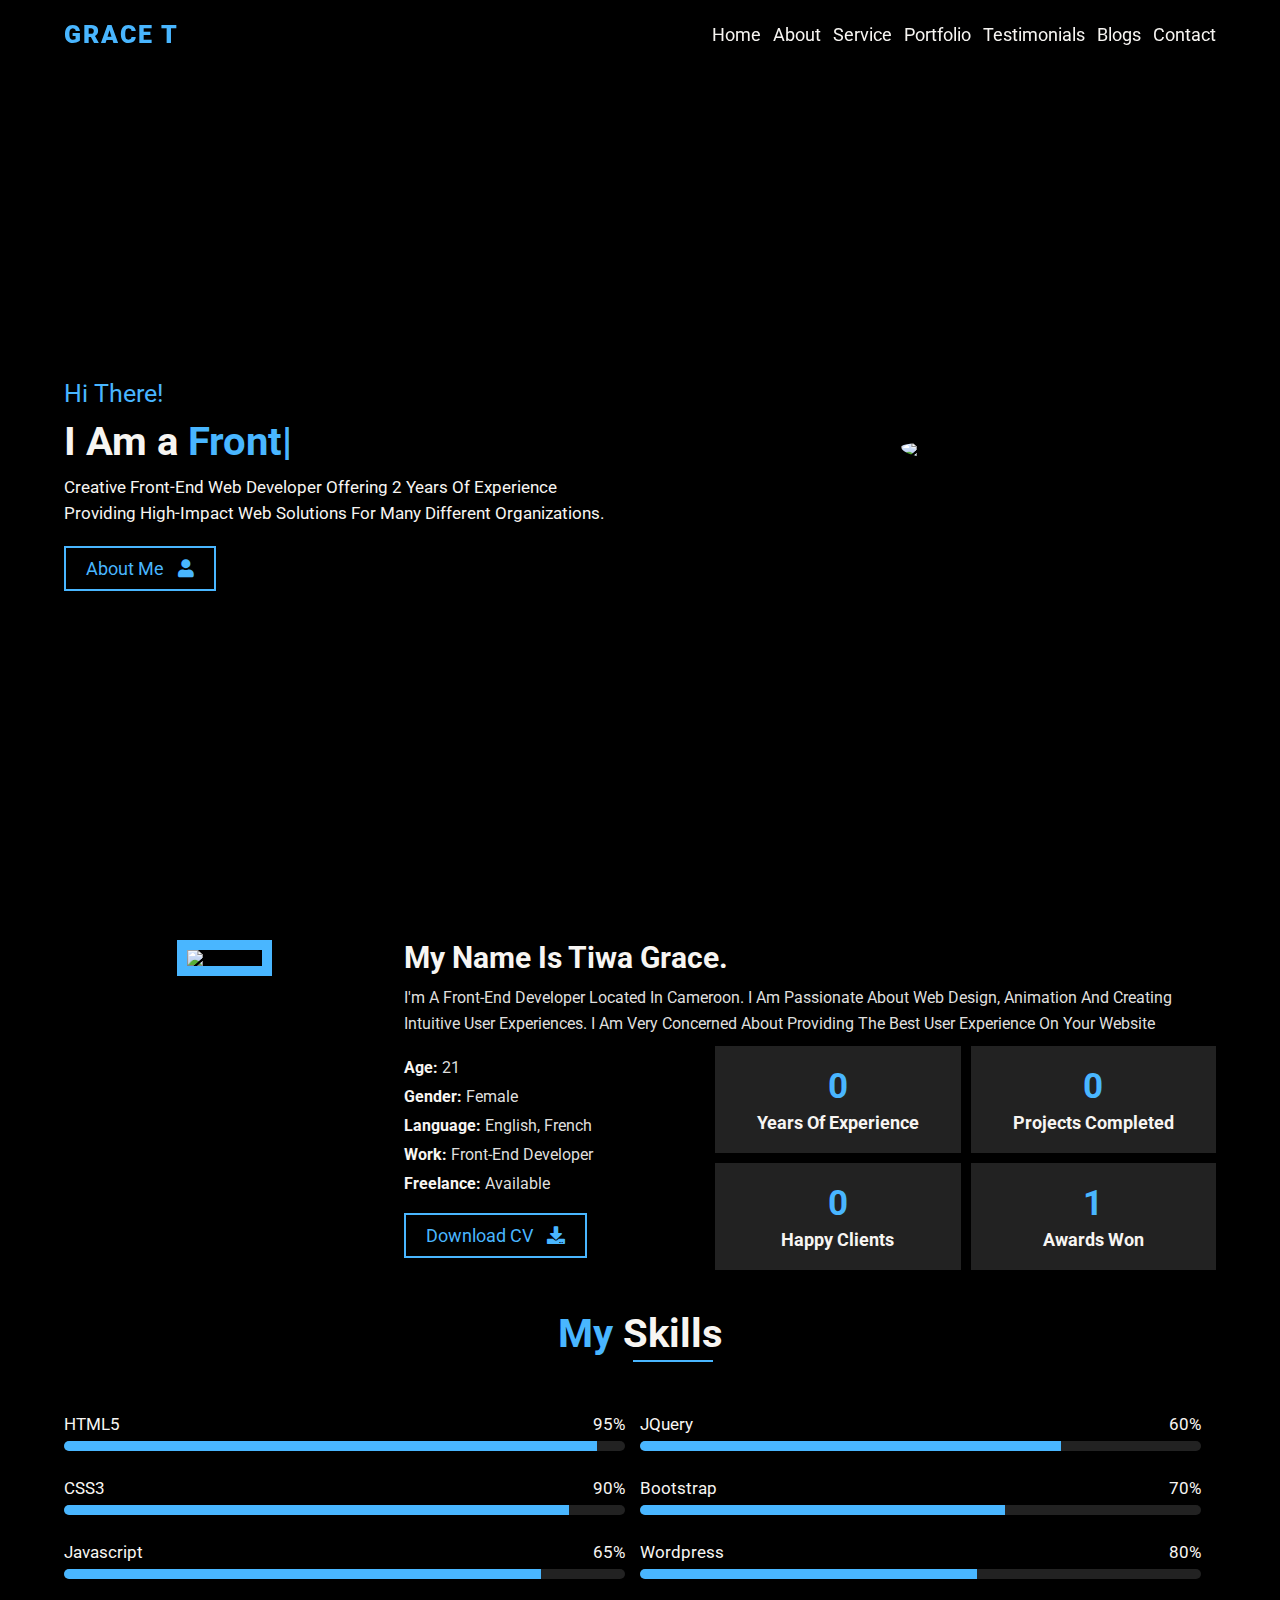
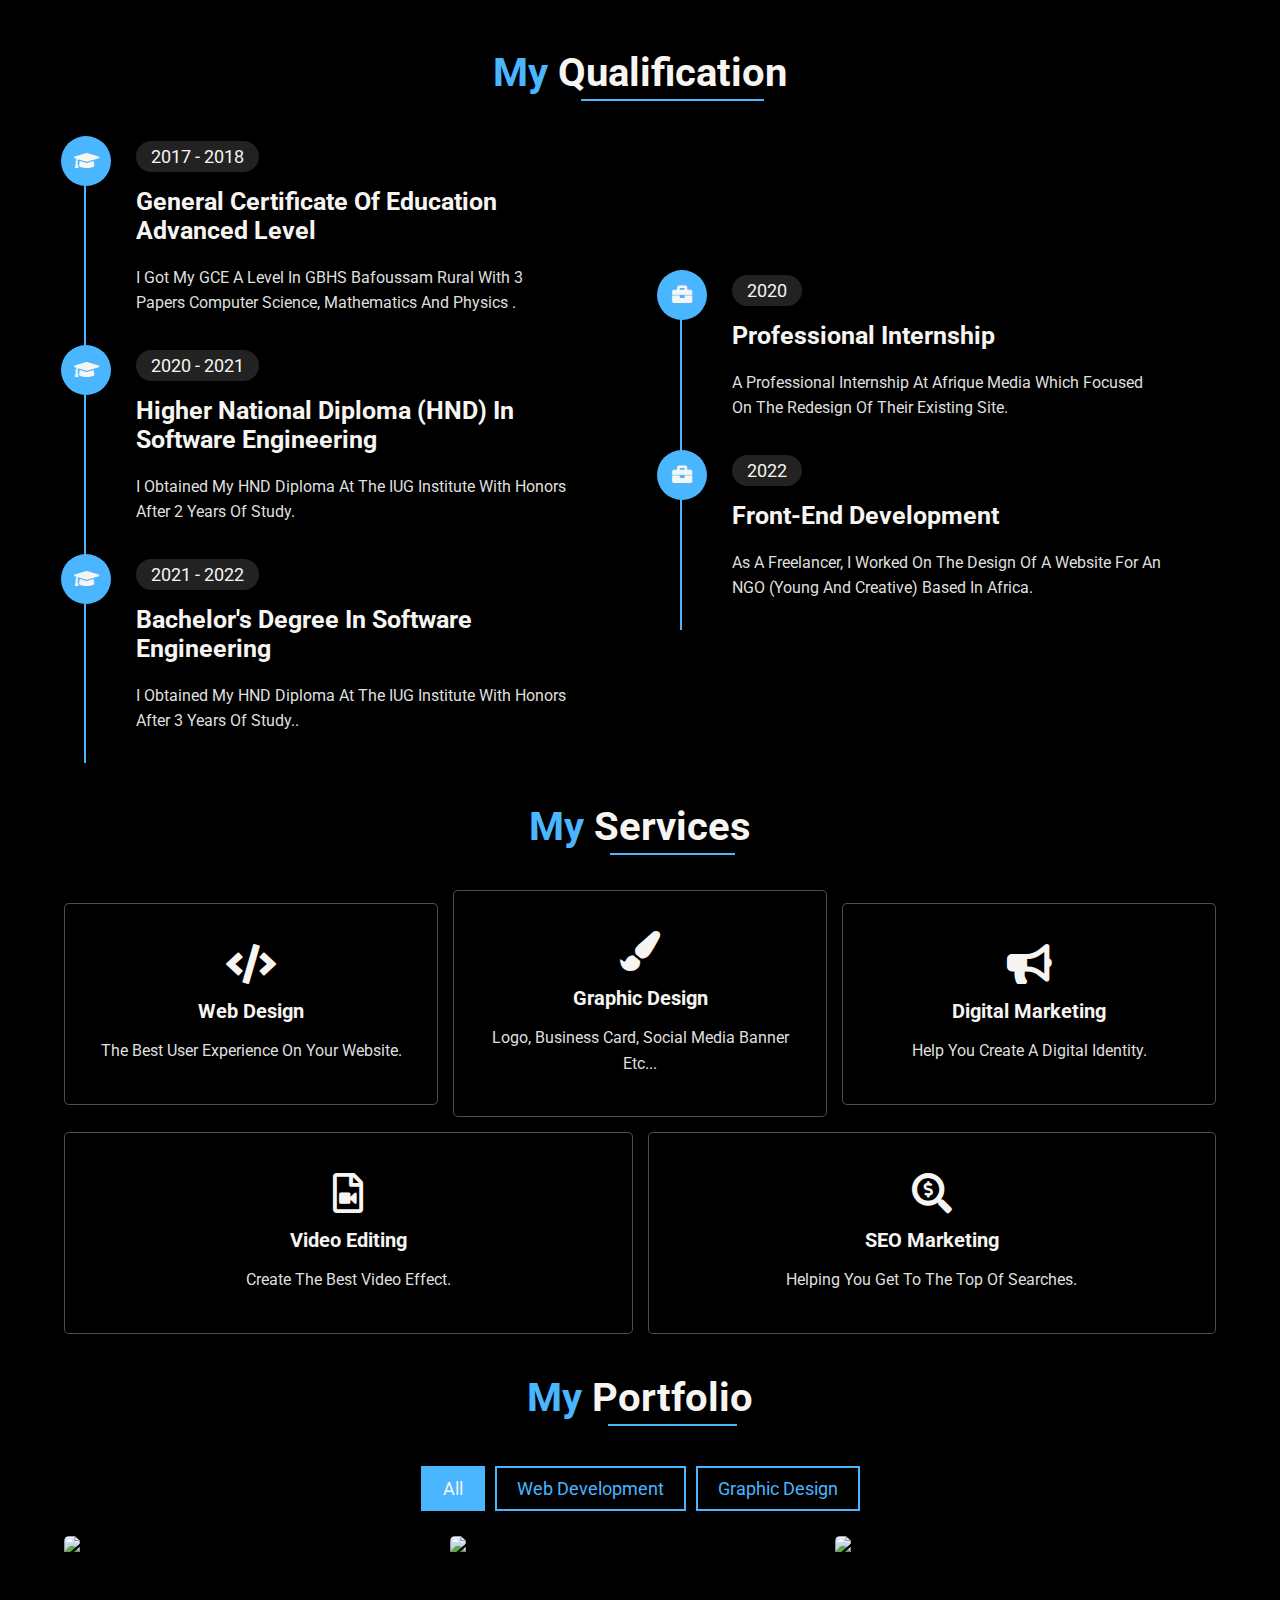
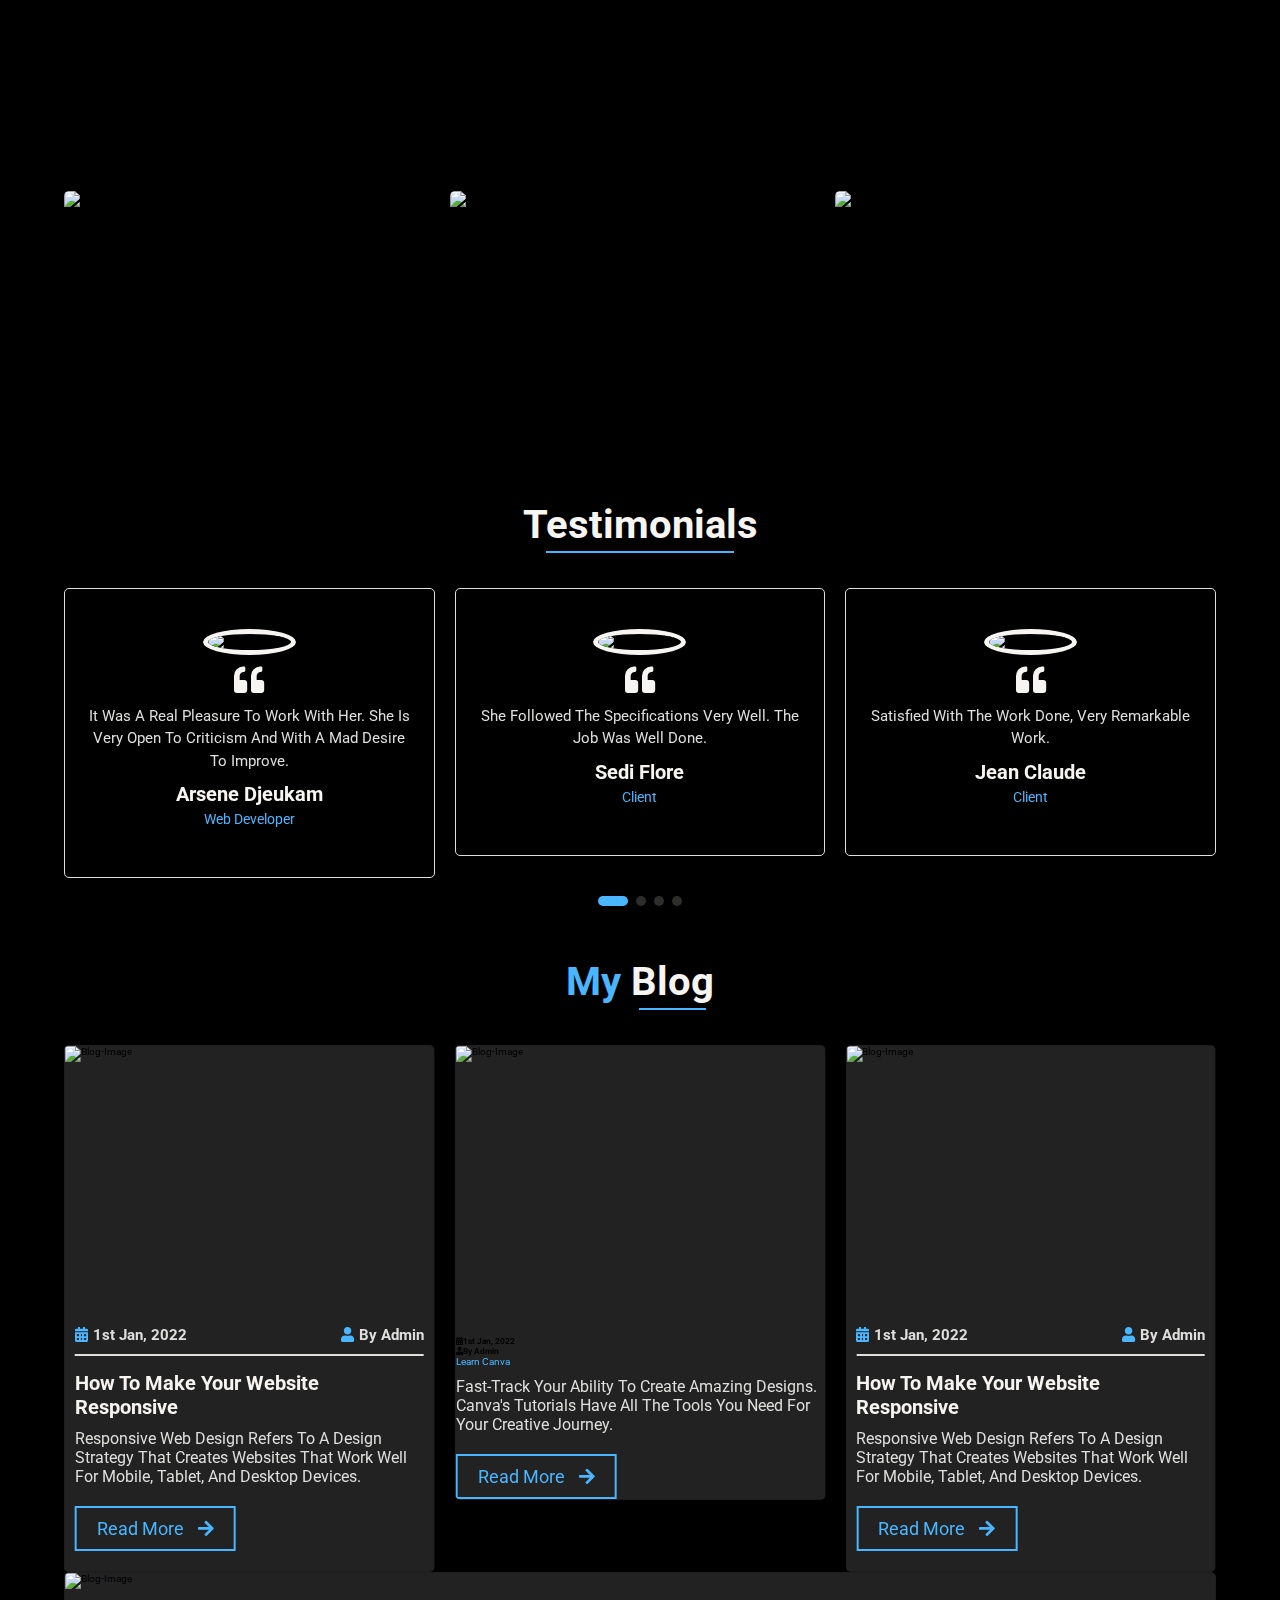
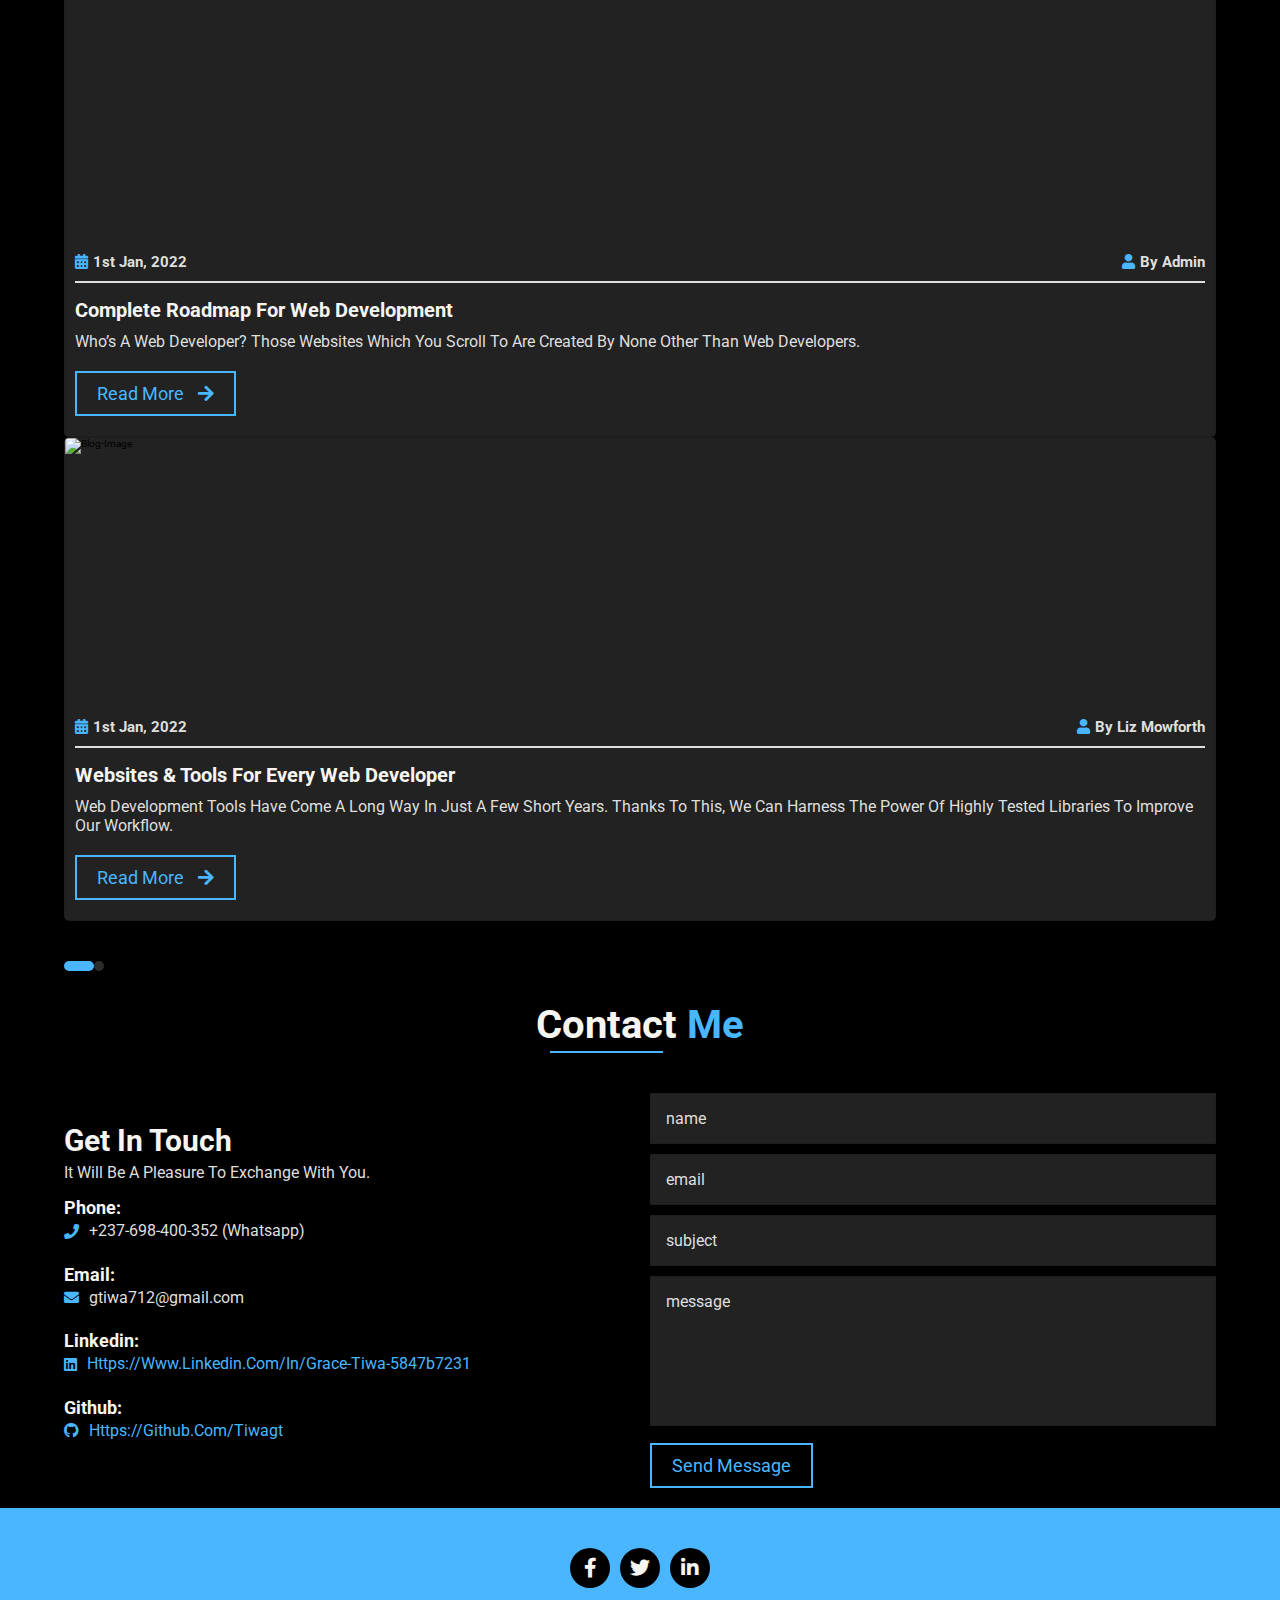
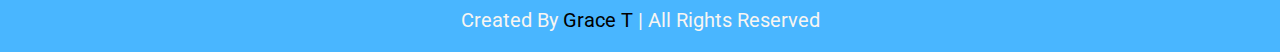
==== index.html @ 0e06cb76 "Added new files" ====
<!DOCTYPE html>
<html lang="en">
<head>

    <meta charset="UTF-8">
    <meta http-equiv="X-UA-Compatible" content="IE=edge">
    <meta name="viewport" content="width=device-width, initial-scale=1.0">

    <!-- Title -->
    <title>Grace | Personal Portfolio</title>

    <!-- Font-Awesome CSS -->
    <link rel="stylesheet" href="assets/vendors/font-awesome/css/all.min.css" />

    <!-- Swiper CSS -->
    <link rel="stylesheet" href="assets/vendors/swiper/swiper.css" />

    <!-- Magnific-Popup CSS -->
    <link rel="stylesheet" href="assets/vendors/magnific-popup/magnific-popup.css" />

    <!-- Custom Stylesheets -->
    <link rel="stylesheet"  href="assets/css/main.css" />
    <link rel="stylesheet" href="assets/css/responsive.css" />

</head>
<body>


    <!-------------------- Scroll-Top Area (Start) -------------------->
    <a href="#home" class="scroll-top">
        <i class="fas fa-angle-up"></i>
    </a>
    <!-------------------- Scroll-Top Area (End) -------------------->

        

    <!-------------------- Header Area (Start) -------------------->
    <header class="header">

        <!-- Logo -->
        <a class="logo" href="#home">
            <h2> Grace T </h2> 
            <!-- <img src="assets/images/logo.png" alt="logo" /> -->
        </a>
        <!-- Logo End -->

        <!-- Navbar -->
        <nav class="navbar">
            <a href="#home">home</a>
            <a href="#about">about</a>
            <a href="#service">service</a>
            <a href="#portfolio">portfolio</a>
            <a href="#testimonial">testimonials</a>
            <a href="#blog">blogs</a>
            <a href="#contact">contact</a>
        </nav>

        <!-- Menubar -->
        <div class="fas fa-bars" id="menu-btn"></div>
        
    </header>
    <!-------------------- Header Area (End) -------------------->
 


    <!-------------------- Home Area (Start) -------------------->
    <section class="home" id="home">

        <div class="box-container">

            <div class="content">
                <div class="text">
                    <h2>hi there!</h1>
                    <h1>I Am a <span class="typing-text"></span></h1>
                    <p>Creative Front-end web developer offering 2 years of experience providing high-impact web solutions for many different organizations.</p>
                    <a href="#about" class="btn">about me <i class="fas fa-user"></i></a>
                </div>
            </div>
            <!--assets/images/Home/Home-Image.png-->
            <div class="image">
                <img src="../HTML/assets/images/Home/image9.png" alt="Home-Image">
            </div>

        </div>

    </section>

    <!-------------------- Home Area (End) -------------------->



    <!-------------------- About Area (Start) -------------------->
    <section class="about" id="about">

        <div class="box-container">

            <div class="image">
                <img src="../HTML/assets/images/About/image10.png" alt="About-Image" />
            </div>
    
            <div class="content">

                <h2>My name is Tiwa Grace.</h2>
                <p>I'm a Front-End Developer located in Cameroon. I am passionate about web design, animation and creating intuitive user experiences.  I am very concerned about providing the best user experience on your website</p>
   
                <div class="about-info">

                    <div class="info">
                        <h4>age: <span>21</span></h4>
                        <h4>gender: <span>female</span></h4>
                        <h4>language: <span>English, French</span></h4>
                        <h4>work: <span>Front-End developer</span></h4>
                        <h4>freelance: <span>available</span></h4>
                        <a href="../HTML/Tiwa Tazamo Grace CV.pdf" class="btn" >download CV <i class="fas fa-download"></i></a>
                    </div>

                    <div class="counting">

                        <div class="box">
                            <h1 class="count" data-count="2">2+</h1>
                            <h3>years of experience</h3>
                        </div>
                        
                        <div class="box">
                            <h1 class="count" data-count="5">5+</h1>
                            <h3>projects completed</h3>
                        </div>
            
                        <div class="box">
                            <h1 class="count" data-count="10">10+</h1>
                            <h3>happy clients</h3>
                        </div>
                                    
                        <div class="box">
                            <h1 class="count" data-count="1">1</h1>
                            <h3>awards won</h3>
                        </div>
                    
                    </div>

                </div>
                
            </div>
            
        </div>

        <div class="skill-container">

            <div class="heading">
                <h2>my <span>skills</span></h2>
            </div>
    
            <div class="skills">
                <div class="skill-item item1">
                    <div class="box">
                        <h3>HTML5<span> 95% </span> </h3>
                        <div class="progress-bar"> <span></span> </div>
                    </div>
                    <div class="box">
                        <h3>CSS3<span> 90% </span> </h3>
                        <div class="progress-bar"> <span></span> </div>
                    </div>
                    <div class="box">
                        <h3>javascript<span> 65% </span> </h3>
                        <div class="progress-bar"> <span></span> </div>
                    </div>
                </div>
    
                <div class="skill-item item2">
                    <div class="box">
                        <h3>JQuery<span> 60% </span> </h3>
                        <div class="progress-bar"> <span></span> </div>
                    </div>
                    <div class="box">
                        <h3>Bootstrap<span> 70% </span> </h3>
                        <div class="progress-bar"> <span></span> </div>
                    </div>
                    <div class="box">
                        <h3>Wordpress<span> 80% </span> </h3>
                        <div class="progress-bar"> <span></span> </div>
                    </div>
                </div>
    
            </div>
    
        </div>

    </section>
    <!-------------------- About Area (End) -------------------->

    

    <!-------------------- Qualification Area (Start) -------------------->
    <section class="qualification">

        <div class="heading">
            <h2>my <span>qualification</span></h2>
        </div>

        <div class="box-container">

            <div class="education">

                <div class="experience-item">
                    <i class="fas fa-graduation-cap"></i>
                    <div class="content">
                        <span>2017 - 2018</span>
                        <h3>General Certificate of Education Advanced level</h3>
                        <p>I got my GCE A level in GBHS Bafoussam Rural with 3 papers Computer Science, Mathematics and Physics .</p>
                    </div>
                </div>
    
                <div class="experience-item">
                    <i class="fas fa-graduation-cap"></i>
                    <div class="content">
                        <span>2020 - 2021</span>
                        <h3>Higher National Diploma (HND) in software engineering</h3>
                        <p>I obtained my HND diploma at the IUG institute with honors after 2 years of study.</p>
                    </div>
                </div>
        
                <div class="experience-item">
                    <i class="fas fa-graduation-cap"></i>
                    <div class="content">
                        <span>2021 - 2022</span>
                        <h3>Bachelor's Degree in software engineering</h3>
                        <p>I obtained my HND diploma at the IUG institute with honors after 3 years of study..</p>
                    </div>
                </div>

            </div>

            <div class="experience">

                <div class="experience-item">
                    <i class="fas fa-briefcase"></i>
                    <div class="content">
                        <span>2020</span>
                        <h3>Professional Internship</h3>
                        <p>A professional internship at Afrique media which focused on the redesign of their existing site.</p>
                    </div>
                </div>
    
                <div class="experience-item">
                    <i class="fas fa-briefcase"></i>
                    <div class="content">
                        <span>2022</span>
                        <h3>front-end development</h3>
                        <p>As a freelancer, I worked on the design of a website for an NGO (Young and Creative) based in Africa.</p>
                    </div>
                </div>
    
                
    
            </div>

        </div>
    </section>

    <!-------------------- Qualification Area (End) -------------------->



    <!-------------------- Services Area (Start) -------------------->
    <section class="service" id="service">

        <div class="heading">
            <h2>my <span>services</span></h2>
        </div>

        <div class="box-container">

            <div class="service-item">
                <i class="fas fa-code"></i>
                <h3>web design</h3>
                <p>The Best User Experience On Your Website.</p>
            </div>

            <div class="service-item">
                <i class="fas fa-paint-brush"></i>
                <h3>graphic design</h3>
                <p>Logo, business card, social media banner etc...</p>
            </div>

            

            <div class="service-item">
                <i class="fas fa-bullhorn"></i>
                <h3>digital marketing</h3>
                <p>Help you create a digital identity.</p>
            </div>

            <div class="service-item">
                <i class="far fa-file-video"></i>
                <h3>video editing</h3>
                <p>create the best video effect.</p>
            </div>

            <div class="service-item">
                <i class="fas fa-search-dollar"></i>
                <h3>SEO Marketing</h3>
                <p>Helping you get to the top of searches.</p>
            </div>

        </div>

    </section>
    <!-------------------- Services Area (End) -------------------->



    <!-------------------- Portfolio Area (Start) -------------------->
    <section class="portfolio" id="portfolio">

        <div class="heading">
            <h2>my <span>portfolio</span></h2>
        </div>

        <div class="gallery">

            <ul class="controls">
                <li class="button btn active" data-filter="all">all</li>
                <li class="button btn" data-filter="web">web development</li>
                <li class="button btn" data-filter="design">graphic design</li>
                <!--<li class="button btn" data-filter="photography">photography</li>-->
            </ul>
    
            <div class="box-container">
    
                <div class="portfolio-item image web">
                    <img src="../HTML/assets/images/Portfolio/young and creative.png" alt="Portfolio-Image" />
                    <div class="content">
                        <h4>web development</h4>
                        <p>category</p>
                        <a data-effect="mfp-newspaper" href="../HTML/assets/images/Portfolio/young and creative.png" class="view-btn"><i class="fas fa-search-plus"></i></a>
                    </div>
                </div>
    
                <div class="portfolio-item image web">
                    <img src="../HTML/assets/images/Portfolio/jc global.png" alt="Portfolio-Image" />
                    <div class="content">
                        <h4>web development</h4>
                        <p>category</p>
                        <a data-effect="mfp-newspaper" href="../HTML/assets/images/Portfolio/jc global.png" class="view-btn"><i class="fas fa-search-plus"></i></a>
                    </div>
                </div>
    
                <div class="portfolio-item image design">
                    <img src="../HTML/assets/images/Portfolio/menu2.png" alt="Portfolio-Image" />
                    <div class="content">
                        <h4>graphic design</h4>
                        <p>category</p>
                        <a data-effect="mfp-newspaper" href="../HTML/assets/images/Portfolio/menu2.png" class="view-btn"><i class="fas fa-search-plus"></i></a>
                    </div>
                </div>
    
                <div class="portfolio-item image design">
                    <img src="../HTML/assets/images/Portfolio/agit.jpg" alt="Portfolio-Image" />
                    <div class="content">
                        <h4>graphic design</h4>
                        <p>category</p>
                        <a data-effect="mfp-newspaper" href="../HTML/assets/images/Portfolio/agit.jpg" class="view-btn"><i class="fas fa-search-plus"></i></a>
                    </div>
                </div>
                <div class="portfolio-item image web">
                    <img src="../HTML/assets/images/Portfolio/musely.jpg" alt="Portfolio-Image" />
                    <div class="content">
                        <h4>web development</h4>
                        <p>category</p>
                        <a data-effect="mfp-newspaper" href="../HTML/assets/images/Portfolio/musely.jpg" class="view-btn"><i class="fas fa-search-plus"></i></a>
                    </div>
                </div>
    
                <div class="portfolio-item image design">
                    <img src="../HTML/assets/images/Portfolio/facebook banner.jpg" alt="Portfolio-Image" />
                    <div class="content">
                        <h4>Facebook banner</h4>
                        <p>category</p>
                        <a data-effect="mfp-newspaper" href="../HTML/assets/images/Portfolio/facebook banner.jpg" class="view-btn"><i class="fas fa-search-plus"></i></a>
                    </div>
                </div>
    
            </div>
    
        </div>
        
    </section>
    <!-------------------- Portfolio Area (End) -------------------->



    <!-------------------- Testimonials Area (Start) -------------------->
    <section class="testimonial" id="testimonial">

        <div class="heading">
            <h2><span>testimonials</span></h2>
        </div>

        <div class="swiper-container testimonial-slider">
            <div class="swiper-wrapper">

                <div class="swiper-slide testi-item">
                    <img src="../HTML/assets/images/Testimonials/arsern.jpg" alt="Testimonial-Pic" />

                    <i class="fas fa-quote-left"></i>

                    <p class="comment">
                        It was a real pleasure to work with her. she is very open to criticism and with a mad desire to improve.
                    </p>

                    <div class="intro">
                        <h3>Arsene Djeukam</h3>
                        <h5>web developer</h5>
                    </div>
                </div>

                <div class="swiper-slide testi-item">
                    <img src="../HTML/assets/images/Testimonials/Sedi.jpg" alt="Testimonial-Pic" />

                    <i class="fas fa-quote-left"></i>

                    <p class="comment">
                        She followed the specifications very well. the job was well done.
                    </p>

                    <div class="intro">
                        <h3>Sedi Flore</h3>
                        <h5>Client</h5>
                    </div>
                </div>

                <div class="swiper-slide testi-item">
                    <img src="../HTML/assets/images/Testimonials/Mr Jean Claude.jpg" alt="Testimonial-Pic" />

                    <i class="fas fa-quote-left"></i>

                    <p class="comment">
                        Satisfied with the work done, very remarkable work.
                    </p>

                    <div class="intro">
                        <h3>Jean Claude</h3>
                        <h5>Client</h5>
                    </div>
                </div>

                <div class="swiper-slide testi-item">
                    <img src="../HTML/assets/images/Testimonials/mme Estelle.jpg" alt="Testimonial-Pic" />

                    <i class="fas fa-quote-left"></i>

                    <p class="comment">
                        my website was designed on time, and it made me very happy.
                    </p>

                    <div class="intro">
                        <h3>Estelle Nzuko </h3>
                        <h5>Client</h5>
                    </div>
                </div>

                

            </div>

            <div class="swiper-pagination swiper-pagination1"></div>

        </div>
    </section>
    <!-------------------- Testimonials Area (End) -------------------->



    <!-------------------- Blog Area (Start) -------------------->
    <section class="blog" id="blog">

        <div class="heading">
            <h2>my <span>blog</span></h2>
        </div>

        <div class="swiper-container blog-slider">
            <div class="swiper-wrapper">

                <div class="swiper-slide blog-item">
                    <div class="image">
                        <img src="../HTML/assets/images/Blogs/responsive design.jpg" alt="Blog-Image" />
                    </div>
                    <div class="content">
                        <div class="intro">
                            <h5><i class="fas fa-calendar-alt"></i><span>1st jan, 2022</span></h5>
                            <h5><i class="fas fa-user"></i><span>by admin</span></h5>
                        </div>
                        <a class="main-heading" href="#">How to make your website responsive</a>
                        <p>Responsive web design refers to a design strategy that creates websites that work well for mobile, tablet, and desktop devices.
                        </p>    
                        <a href="https://www.browserstack.com/guide/how-to-create-responsive-website" target="_blank" class="btn">read more <i class="fas fa-arrow-right"></i></a>
                    </div>
                </div>

                <div class="swiper-slide blog-item">
                    <div class="image">
                        <img src="../HTML/assets/images/Blogs/canva.jpg" alt="Blog-Image" />
                    </div>
                    <div class="content"></div>
                        <div class="intro">
                            <h5><i class="fas fa-calendar-alt"></i><span>1st jan, 2022</span></h5>
                            <h5><i class="fas fa-user"></i><span>by admin</span></h5>
                        </div>
                        <a class="main-heading" href="#">Learn Canva</a>
                        <p>Fast-track your ability to create amazing designs. Canva's tutorials have all the tools you need for your creative journey.
                        </p>    
                        <a href="https://www.canva.com/designschool/tutorials/" target="_blank" class="btn">read more <i class="fas fa-arrow-right"></i></a>
                    </div>
                </div>

                <div class="swiper-slide blog-item">
                    <div class="image">
                        <img src="../HTML/assets/images/Blogs/roadmap.png" alt="Blog-Image" />
                    </div>
                    <div class="content">
                        <div class="intro">
                            <h5><i class="fas fa-calendar-alt"></i><span>1st jan, 2022</span></h5>
                            <h5><i class="fas fa-user"></i><span>by admin</span></h5>
                        </div>
                        <a class="main-heading" href="#">Complete Roadmap For Web Development</a>
                        <p>Who’s a web developer? Those websites which you scroll to are created by none other than web developers.
                        </p>    
                        <a href="https://www.geeksforgeeks.org/roadmap-to-become-a-web-developer-in-2022/" target="_blank" class="btn">read more <i class="fas fa-arrow-right"></i></a>
                    </div>
                </div>

                <div class="swiper-slide blog-item">
                    <div class="image">
                        <img src="../HTML/assets/images/Blogs/web development tools.jpg" alt="Blog-Image" />
                    </div>
                    <div class="content">
                        <div class="intro">
                            <h5><i class="fas fa-calendar-alt"></i><span>1st jan, 2022</span></h5>
                            <h5><i class="fas fa-user"></i><span>by Liz Mowforth</span></h5>
                        </div>
                        <a class="main-heading" href="#">Websites & Tools For Every Web Developer</a>
                        <p>Web development tools have come a long way in just a few short years. Thanks to this, we can harness the power of highly tested libraries to improve our workflow.
                        </p>    
                        <a href="https://careerfoundry.com/en/blog/web-development/7-essential-tools-for-front-end-development/" target="_blank" class="btn">read more <i class="fas fa-arrow-right"></i></a>
                    </div>
                </div>

            </div>

            <div class="swiper-pagination swiper-pagination2"></div>

        </div>

    </section>
    <!-------------------- Blog Area (End) -------------------->



    <!-------------------- Contact Area (Start) -------------------->
    <section class="contact" id="contact">

        <div class="heading">
            <h2><span>contact</span> me</h2>
        </div>

        <div class="box-container">

            <div class="contact-info">

                <h3>get in touch</h3>

                <p>It will be a pleasure to exchange with you.</p>
    
                <div class="info-item">
                    <h4>Phone:</h4>
                    <div class="detail">
                        <div class="fas fa-phone"></div>
                        <p>+237-698-400-352 (Whatsapp)</p>
                    </div>
                    
                </div>
    
                <div class="info-item">
                    <h4>email:</h4>
                    <div class="detail">
                        <div class="fas fa-envelope"></div>
                        <p class="gmail">gtiwa712@gmail.com </p>
                    </div>
                    
                </div>

                <div class="info-item">
                    <h4>linkedin:</h4>
                    <div class="detail">
                        <div class="fab fa-linkedin"></div>
                        <p class="linkedin"><a href="https://www.linkedin.com/in/grace-tiwa-5847b7231/">https://www.linkedin.com/in/grace-tiwa-5847b7231</a></p>
                    </div>
                </div>

                <div class="info-item">
                    <h4>github:</h4>
                    <div class="detail">
                        <div class="fab fa-github"></div>
                        <p class="github"><a href="https://github.com/tiwagt/">https://github.com/tiwagt</a></p>
                    </div>
                </div>
            </div>
    
            <form method="post" class="contact-form" id="contactUs-Form">
                    
                <input type="text" name="name" class="box" id="name" placeholder="name" required />
                <input type="email" name="email" class="box" id="email" placeholder="email" required />
                <input type="text" name="subject" class="box" id="subject" placeholder="subject" required />
                <textarea cols="30" rows="10" name="comment" id="comment" class="box" placeholder="message"></textarea>
                <button type="submit" class="btn" name="submit" id="submit">send message</button>
                
                <span class="alert" id="msg"></span>
                
            </form>
            
        </div>

    </section>
    <!-------------------- Contact Area (End) -------------------->



    <!-------------------- Footer Area (Start) -------------------->
    <footer>
        <div class="social">
            <a href="https://www.facebook.com/grace.tiwa.7" class="fab fa-facebook-f"></a>
            <a href="https://twitter.com/GT_freeze" class="fab fa-twitter"></a>
            <a href="https://www.linkedin.com/in/grace-tiwa-5847b7231/" class="fab fa-linkedin-in"></a>
        </div>

        <div class="content">
            <p>created by <span>Grace T</span> | all rights reserved</p>
        </div>
    </footer>
    <!-------------------- Footer Area (End) -------------------->



    <!-- JQuery -->
    <script src="assets/vendors/jquery/jquery-3.6.0.js"></script>

    <!-- SWIPER JS -->
    <script src="assets/vendors/swiper/swiper.js"></script>

    <!-- Magnific-Popup JS -->
    <script src="assets/vendors/magnific-popup/jquery.magnific-popup.js"></script>

    <!-- Typed JS -->
    <script src="assets/vendors/typed/typed.js"></script>

    <!-- Custom Script File -->
    <script src="assets/js/script.js"></script>
    <script src="assets/js/scroll-spy.js"></script>
    <script src="assets/js/counter-up.js"></script>
    <script src="assets/js/portfolio.js"></script>
    <script src="assets/js/testi-slider.js"></script>
    <script src="assets/js/blog-slider.js"></script>

    <!---------------- Custom Script ---------------->

    <!-- Typed Script -->
    <script>
        var typed = new Typed('.typing-text', {

            strings: ['Front-End developer'],
            typeSpeed: 120,
            loop: true
        });
    </script>

    <!-- Contact-Form Script -->
    <script>
        jQuery('#contactUs-Form').on('submit',function(e){
            jQuery('#msg').html('');
            jQuery('#submit').html('Please wait');
            jQuery('#submit').attr('disabled',true);
            jQuery.ajax({
                url:'assets/php/submit.php',
                type:'post',
                data:jQuery('#contactUs-Form').serialize(),
                success:function(result){
                    jQuery('#msg').html(result);
                    jQuery('#submit').html('Submit');
                    jQuery('#submit').attr('disabled',false);
                    jQuery('#contactUs-Form')[0].reset();
                }
            });
            e.preventDefault();
        });
    </script>

</body>
</html>
---- assets/css/main.css ----
/* Table of Contents
----------------------------------

0- Global CSS
1- Heading CSS
2- Button CSS
3- Header Area CSS
4- Home Area CSS
5- About Area CSS
6- Qualification Area CSS 
7- Services Area CSS
8- Portfolio Area CSS
9- Testimonials Area CSS
10- Blog Area CSS
11- Contact Area CSS
12- Footer Area CSS
13- Scroll-Top Area CSS

*/


/*--------------------- 0- Global CSS (Start) ---------------------*/
@import url('https://fonts.googleapis.com/css2?family=Roboto:wght@100;300;400;500;700;900&display=swap');

:root{
    --purple:#49B6FF;
    --black: #000000;
    --white: #F7F5F2;
    --grey: #DFDFDE;
}

*{
    font-family: 'Roboto', sans-serif;
    -webkit-box-sizing: border-box;
            box-sizing: border-box;
    margin: 0;
    padding: 0;
    text-decoration: none;
    text-transform: capitalize;
    border: none;
    outline: none;
    -webkit-transition: all 0.2s linear;
        -moz-transition: all 0.2s linear;
            -o-transition: all 0.2s linear;
                transition: all 0.2s linear;
}

*::selection{
    color: var(--white);
    background-color: var(--purple);
}

html{
    font-size: 62.5%;
    overflow-x: hidden;
    scroll-behavior: smooth;
    scroll-padding-top: 6rem;
}

body{
    background-color: var(--black);
}

section{
    padding: 2rem 5%;
}

::-webkit-scrollbar{
    width: 0.8rem;
}

::-webkit-scrollbar-thumb{
    border-radius: 1rem;
    background-color: var(--purple);
}

::-webkit-scrollbar-track{
    background-color: var(--black);
}

.swiper-pagination-bullet{
    height: 1rem;
    width: 1rem;
    border-radius: 50rem;
    background-color: var(--grey);
}

.swiper-pagination-bullet-active{
    width: 3rem;
    background: var(--purple);
}

/*--------------------- 0- Global CSS (End) ---------------------*/



/*--------------------- 1- Heading CSS (Start) ---------------------*/
.heading{
    margin-bottom: 2rem;
}

.heading h2{
    text-align: center;
    padding-bottom: 2rem;
    color:var(--purple);
    font-size: 4rem;
}

.heading h2 span{
    position: relative;
    z-index: 0;
    color: var(--white);
}

.heading h2 span::before{
    content: '';
    position: absolute;
    bottom: -0.5rem; left: 0;
    z-index: -1;
    background: var(--purple);
    height: 0.2rem;
    width: 80%;
    margin-left: 10%;
}

/*--------------------- 1- Heading CSS (End) ---------------------*/



/*--------------------- 2- Button CSS (Start) ---------------------*/
.btn{
    display: inline-block;
    padding: 1rem 2rem;
    font-size: 1.8rem;
    color: var(--purple);
    background-color: transparent;
    border: 0.2rem solid var(--purple);
}

.btn i{
    padding-left: 1rem;
}

.btn:hover{
    color: var(--white);
    background-color: var(--purple);
    cursor: pointer;
}

/*--------------------- 2- Button CSS (End) ---------------------*/



/*--------------------- 3- Header Area CSS (Start) ---------------------*/
header{
    position: fixed;
    top: 0;
    left: 0;
    width: 100%;
    padding: 2rem 5%;
    display: -webkit-box;
    display: -ms-flexbox;
    display: flex;
    -webkit-box-pack: justify;
    -ms-flex-pack: justify;
    justify-content: space-between;
    -webkit-box-align: center;
    -ms-flex-align: center;
    align-items: center;
    background: transparent;
    -webkit-transition: all 0.5s linear;
       -moz-transition: all 0.5s linear;
         -o-transition: all 0.5s linear;
            transition: all 0.5s linear;
    z-index: 999;
}

header.sticky{
    border-bottom: 0.1rem solid var(--grey);
    background: rgba(0, 0, 0, 0.8);
}

header .logo h2{
    font-size: 2.5rem;
    font-weight: 900;
    color: var(--purple);
    text-transform: uppercase;
    letter-spacing: 0.2rem;
}

header .navbar a{
    color: var(--white);
    font-size: 1.8rem;
    margin-left: 1rem;
    
}

header .navbar a:hover,
header .navbar a.active{
    color: var(--purple);
}

header #menu-btn{
    font-size: 3rem;
    color: var(--white);
    cursor: pointer;
    -webkit-transition: all 0.5s linear;
       -moz-transition: all 0.5s linear;
         -o-transition: all 0.5s linear;
            transition: all 0.5s linear;
    display: none;
}

header .fa-times{
    -webkit-transform: rotate(180deg);
            transform: rotate(180deg);
}

header #menu-btn:hover{
    color: var(--purple);
}

/*--------------------- 3- Header Area CSS (End) ---------------------*/



/*--------------------- 4- Home Area CSS (Start) ---------------------*/
.home{
    padding: 0rem 5%;
    background-color: var(--black);
    min-height: 100vh;
}

.home .box-container{
    min-height: 100vh;
    display: -webkit-box;
    display: -ms-flexbox;
    display: flex;
    -webkit-box-pack: center;
    -ms-flex-pack: center;
    justify-content: center;
    -webkit-box-align: center;
    -ms-flex-align: center;
    align-items: center;
    -ms-flex-wrap: wrap;
    flex-wrap: wrap;
    gap: 4rem;
}

.home .image{
    text-align: center;
    -webkit-box-flex: 1;
      -ms-flex: 1 1 40rem;
          flex: 1 1 40rem;

}

.home .image img{
    height: 40rem;
    width: 40rem;
    border-radius: 50% 50% 50% 50% / 30% 30% 70% 70% ;
    object-fit:cover;
}

.home .content{
    -webkit-box-flex: 1;
    -ms-flex: 1 1 40rem;
        flex: 1 1 40rem;

    display: -webkit-box;
    display: -ms-flexbox;
    display: flex;

    -webkit-box-pack: center;
    -ms-flex-pack: center;
    justify-content: center;

    -webkit-box-align: center;
    -ms-flex-align: center;
    align-items: center;

    margin-top: 7rem;
}

.home .content h2{
    font-size: 2.5rem;
    font-weight: 400;
    color: var(--purple);
}

.home .content h1{
    font-size: 4rem;
    color: var(--white);
    padding: 1rem 0;
    text-transform: none;
}

.home .content h1 span{
    color: var(--purple);

}

.home .content p{
    font-size: 1.7rem;
    font-weight: 400;
    color: var(--white);
    padding-bottom: 2rem;
    line-height: 1.5;
}
/*--------------------- 4- Home Area CSS (End) ---------------------*/



/*--------------------- 5- About Area CSS (Start) ---------------------*/
.about .box-container{
    display: -webkit-box;
    display: -ms-flexbox;
    display: flex;
    -webkit-box-pack: center;
    -ms-flex-pack: center;
    justify-content: center;
    -ms-flex-wrap: wrap;
    flex-wrap: wrap;
    gap: 2rem;
    padding: 2rem 0;
}

.about .image{
    width: 32rem;
    text-align: center;
}

.about .image img{
    width: 100%;
    border: 1rem solid var(--purple);
}

.about .content{
    -webkit-box-flex: 1;
    -ms-flex: 1 1 55rem;
        flex: 1 1 55rem;
}

.about .content h2{
    font-size: 3rem;
    color: var(--white);
    padding-bottom: 1rem;
}

.about .content > p{
    font-size: 1.6rem;
    color: var(--grey);
    line-height: 1.6;
    padding-bottom: 1rem;
}

.about .content .about-info{
    display: -webkit-box;
    display: -ms-flexbox;
    display: flex;
    -webkit-box-pack: start;
    -ms-flex-pack: start;
        justify-content: flex-start;
    -webkit-box-align: center;
    -ms-flex-align: center;
    align-items: center;
    -ms-flex-wrap: wrap;
    flex-wrap: wrap;
    gap: 1rem;
}

.about .content .about-info .info{
    -webkit-box-flex: 1;
    -ms-flex: 1 1 15rem;
        flex: 1 1 15rem;
}

.about .content .about-info .info h4{
    font-size: 1.6rem;
    color: var(--white);
    padding-bottom: 1rem;
}

.about .content .about-info .info span{
    font-size: 1.6rem;
    font-weight: 400;
    color: var(--grey);
}

.about .content .about-info .info .btn{
    margin-top: 1rem;
}

.counting{
    -webkit-box-flex: 1;
    -ms-flex: 1 1 35rem;
        flex: 1 1 35rem;
    display: -webkit-box;
    display: -ms-flexbox;
    display: flex;
    -webkit-box-align: center;
    -ms-flex-align: center;
    align-items: center;
    -webkit-box-pack: center;
    -ms-flex-pack: center;
    justify-content: center;
    -ms-flex-wrap: wrap;
        flex-wrap: wrap;
    gap: 1rem;
}

.counting .box{
    -webkit-box-flex: 1;
    -ms-flex: 1 1 18rem;
        flex: 1 1 18rem;
    text-align: center;
    background-color: #222;
    padding: 2rem;
}

.counting .box .count{
    font-size: 3.5rem;
    color: var(--purple);
    padding-bottom: 0.5rem;
}

.counting .box h3{
    font-size: 1.8rem;
    color: var(--white);
}

.skill-container{
    padding: 2rem 0;
}

.skills{
    display: -webkit-box;
    display: -ms-flexbox;
    display: flex;
    -ms-flex-wrap: wrap;
        flex-wrap: wrap;
}

.skill-item{
    -webkit-box-flex: 1;
    -ms-flex: 1 1 30rem;
        flex: 1 1 30rem;
    margin-right: 1.5rem;
}

.skill-item .box{
    padding:1rem 0;
}

 .skill-item .box h3{
    display: -webkit-box;
    display: -ms-flexbox;
    display: flex;
    -webkit-box-pack: justify;
        -ms-flex-pack: justify;
    justify-content: space-between;
    padding:.7rem 0;
    font-size: 1.7rem;
    color: var(--white);
    font-weight: 400;
}

 .skill-item .box .progress-bar{
    width:100%;
    background:#222;
    overflow:hidden;
    height:1rem;
    border-radius: 50rem;
}

 .skill-item .box .progress-bar span{
    display:block;
    height:100%;
    background: var(--purple);
}

 .skill-item.item1 .box:nth-child(1) .progress-bar span{
    width:95%;
}

 .skill-item.item1 .box:nth-child(2) .progress-bar span{
    width:90%;
}

 .skill-item.item1 .box:nth-child(3) .progress-bar span{
    width:85%;
}

.skill-item.item2 .box:nth-child(1) .progress-bar span{
    width:75%;
}

 .skill-item.item2 .box:nth-child(2) .progress-bar span{
    width:65%;
}

 .skill-item.item2 .box:nth-child(3) .progress-bar span{
    width:60%;
}

/*--------------------- 5- About Area CSS (End) ---------------------*/



/*--------------------- 6- Qualification Area CSS (Start) ---------------------*/
.qualification .box-container{
    display: -webkit-box;
    display: -ms-flexbox;
    display: flex;
    -webkit-box-pack: center;
    -ms-flex-pack: center;
    justify-content: center;
    -webkit-box-align: center;
    -ms-flex-align: center;
    align-items: center;
    -ms-flex-wrap: wrap;
    flex-wrap: wrap;
    gap: 4rem;
}

.education, .experience{
    -webkit-box-flex: 1;
    -ms-flex: 1 1 40rem;
        flex: 1 1 40rem;
}

.experience-item{
    position: relative;
    -webkit-box-flex: 1;
    -ms-flex: 1 1 40rem;
        flex: 1 1 40rem;
    padding: 0 3rem 2rem 3rem;
    border-left: 0.2rem solid var(--purple);
    margin-left: 2rem;
}

.experience-item i{
    position: absolute;
    top: 0; 
    left: -2.5rem;
    height:5rem;
    width: 5rem;
    border-radius: 50%;
    line-height: 5rem;
    text-align: center;
    font-size: 2rem;
    color:var(--white);
    background:var(--purple);
}

.experience-item .content{
    border-radius: 0.5rem;
    padding: 1rem 2rem;
    border-left: 2rem;
}

.experience-item span{
    background: #222;
    color: var(--white);
    padding: 0.5rem 1.5rem;
    font-size: 1.8rem;
    border-radius: 50rem;
}

.experience-item h3{
    font-size: 2.5rem;
    color: var(--white);
    padding: 2rem 0;
}

.experience-item p{
    color: var(--grey);
    font-size: 1.6rem;
    line-height: 2.5rem;
}

/*--------------------- 6- Qualification Area CSS (End) ---------------------*/



/*--------------------- 7- Services Area CSS (Start) ---------------------*/
.service .box-container{
    display: -webkit-box;
    display: -ms-flexbox;
    display: flex;
    -webkit-box-pack: center;
    -ms-flex-pack: center;
    justify-content: center;
    -webkit-box-align: center;
    -ms-flex-align: center;
    align-items: center;
    -ms-flex-wrap: wrap;
    flex-wrap: wrap;
    gap: 1.5rem;
}

.service-item{
    -webkit-box-flex: 1;
    -ms-flex: 1 1 33rem;
        flex: 1 1 33rem;
    background-color: var(--black);
    padding: 4rem 3rem;
    text-align: center;
    border: 0.1rem solid rgba(255,255, 255, 0.3);
    border-radius: 0.5rem;
    -webkit-transition: all 0.5s linear;
       -moz-transition: all 0.5s linear;
         -o-transition: all 0.5s linear;
            transition: all 0.5s linear;
}

.service-item:hover{
    background-color: var(--purple);
}

.service-item i{
    color: var(--white);
    font-size: 4rem;
}

.service-item h3{
    font-size: 2rem;
    color: var(--white);
    padding: 1.5rem 0;
}

.service-item p{
    font-size: 1.6rem;
    color: var(--grey);
    line-height: 1.6;
}

.service-item:hover p{
    color: var(--white);
}

/*--------------------- 7- Services Area CSS (End) ---------------------*/



/*--------------------- 8- Portfolio Area CSS (Start) ---------------------*/
.controls{
    display: -webkit-box;
    display: -ms-flexbox;
    display: flex;
    -webkit-box-pack: center;
    -ms-flex-pack: center;
    justify-content: center;
    -webkit-box-align: center;
    -ms-flex-align: center;
    align-items: center;
    -ms-flex-wrap: wrap;
    flex-wrap: wrap;
    list-style-type: none;
    margin-top: 2rem;
}

.controls .button{
    cursor: pointer;
    margin: 0.5rem;
}

.controls .button.active{
    cursor: pointer;
    background-color: var(--purple);
    color: var(--white);
}

.portfolio .box-container{
    display: -ms-grid;
    display: grid;
    grid-template-columns: repeat(auto-fit, minmax(33rem, 1fr));
    gap: 0.5rem;
    padding: 2rem 0; 
}

.portfolio-item{
    border-radius: 0.5rem;
    height: 25rem;
    overflow: hidden;
    position: relative;
}

.portfolio-item img{
    height: 100%;
    width: 100%;
    object-fit: cover;
}

.portfolio-item .content{
    content: '';
    position: absolute;
    top: 10%;
    left: 10%;
    height: 80%;
    width: 80%;
    border-radius: 0.5rem;
    background-color: rgba(0, 0, 0, 0.8);
    display: -webkit-box;
    display: -ms-flexbox;
    display: flex;
    -webkit-box-pack: center;
    -ms-flex-pack: center;
    justify-content: center;
    -webkit-box-align: center;
    -ms-flex-align: center;
    align-items: center;
    -webkit-box-orient: vertical;
    -webkit-box-direction: normal;
        -ms-flex-direction: column;
            flex-direction: column;
    -webkit-transform: scale(0);
            transform: scale(0);
}

.portfolio-item .content h4{
    font-size: 2rem;
    font-weight: bold;
    color: var(--purple);
    transform-origin: top;
    -webkit-transform: translateY(-10rem);
            transform: translateY(-10rem);
    opacity: 0;
    padding-bottom: 1rem;
    -webkit-transition: all 0.4s linear;
       -moz-transition: all 0.4s linear;
         -o-transition: all 0.4s linear;
            transition: all 0.4s linear;
}

.portfolio-item .content p{
    font-size: 1.8rem;
    font-weight: 400;
    color: var(--white);
    transform-origin: top;
    -webkit-transform: translateY(-10rem);
            transform: translateY(-10rem);
    opacity: 0;
    -webkit-transition: all 0.4s linear;
       -moz-transition: all 0.4s linear;
         -o-transition: all 0.4s linear;
            transition: all 0.4s linear;
}

.portfolio-item .content .view-btn{
    font-size: 2rem;
    color: var(--purple);
    transform-origin: top;
    -webkit-transform: translateY(-10rem);
            transform: translateY(-10rem);
    opacity: 0;
    -webkit-transition: all 0.4s linear;
       -moz-transition: all 0.4s linear;
         -o-transition: all 0.4s linear;
            transition: all 0.4s linear;
    border-radius: 5rem;
    margin-top: 1.5rem;
}

.portfolio-item:hover .content{
    -webkit-transform: scale(1);
            transform: scale(1);
}

.portfolio-item:hover .content h4{
    -webkit-transform: translateY(0);
            transform: translateY(0);
    opacity: 1;
}

.portfolio-item:hover .content p{
    -webkit-transform: translateY(0);
            transform: translateY(0);
    opacity: 1;
}

.portfolio-item:hover .content .view-btn{
    -webkit-transform: translateY(0);
            transform: translateY(0);
    opacity: 1;
}

.portfolio-item:hover img{
    -webkit-transform: scale(1.2);
            transform: scale(1.2);
}

/*CSS3 Animation Effects for Magnific Popup*/

/* start state */
.mfp-newspaper  .mfp-with-anim {
    opacity: 0;
    -webkit-transition: all 0.2s ease-in-out; 
            transition: all 0.2s ease-in-out; 

    -webkit-transform: scale(0) rotate(500deg);
            transform: scale(0) rotate(500deg);
}
.mfp-newspaper.mfp-bg {
    opacity: 0;
    -webkit-transition: all 0.2s ease-in-out; 
            transition: all 0.2s ease-in-out; 
}
  
/* animate in */
.mfp-newspaper.mfp-ready .mfp-with-anim {
    opacity: 1;
    -webkit-transform: scale(1) rotate(0deg);
            transform: scale(1) rotate(0deg);
}
.mfp-newspaper.mfp-ready.mfp-bg {
    opacity: 0.8;
}
  
/* animate out */
.mfp-newspaper.mfp-removing .mfp-with-anim {
    -webkit-transform: scale(0) rotate(500deg);
            transform: scale(0) rotate(500deg);
    opacity: 0;
}
.mfp-newspaper.mfp-removing.mfp-bg {
    opacity: 0;
}


/*--------------------- 8- Portfolio Area CSS (End) ---------------------*/



/*--------------------- 9- Testimonials Area CSS (Start) ---------------------*/
.testimonial-slider{
    position: relative;
    padding-bottom: 4rem;
    overflow: hidden;
}

.testi-item{
    text-align: center;
    border: 0.1rem solid var(--grey);
    border-radius: 0.5rem;
    padding: 4rem 2rem;
}

.testi-item:hover{
    border-color: var(--purple);
}

.testi-item img{
    height: 10rem;
    width: 10rem;
    border-radius: 50%;
    border: 0.5rem solid var(--white);
}

.testi-item .fa-quote-left{
    display: block;
    font-size: 3rem;
    color: var(--white);
    margin: 1rem 0;
}

.testi-item p{
    color: var(--grey);
    font-size: 1.5rem;
    line-height: 1.5;
}

.testi-item .intro{
    margin: 1rem 0;
}

.testi-item .intro h3{
    font-size: 2rem;
    color: var(--white);
    padding-bottom: 0.5rem;
}

.testi-item .intro h5{
    color: var(--purple);
    font-size: 1.4rem;
    font-weight: 400;
}

/*--------------------- 9- Testimonials Area CSS (End) ---------------------*/



/*--------------------- 10- Blog Area CSS (Start) ---------------------*/
.blog-slider{
    position: relative;
    padding-bottom: 4rem;
    overflow: hidden;
}

.blog-item{
    background-color: #222;
    border: 0.1rem solid rgba(0, 0, 0, 0.1);
    border-radius: 0.5rem;
    overflow: hidden;
}

.blog-item .image{
    height: 25rem;
    overflow: hidden;
}

.blog-item:hover .image img{
    -webkit-transform: scale(1.2);
            transform: scale(1.2);
}

.blog-item .image img{
    height: 100%;
    width: 100%;
    object-fit: cover;
}

.blog-item .content{
    padding: 2rem 1rem;
}

.blog-item .content .intro{
    display: -webkit-box;
    display: -ms-flexbox;
    display: flex;
    -webkit-box-pack: justify;
    -ms-flex-pack: justify;
    justify-content: space-between;
    border-bottom: 0.2rem solid var(--grey);
    padding: 1rem 0;
    margin-bottom: 1.5rem;
}

.blog-item .content .intro h5{
    font-size: 1.5rem;
}

.blog-item .content .intro h5 i{
    color: var(--purple);
    padding-right: 0.5rem;
}

.blog-item .content .intro h5 span{
    color: var(--grey);
}

.blog-item .content .main-heading{
    font-size: 2rem;
    font-weight: bold;
    color: var(--white);
}

.blog-item p{
    padding: 1rem 0;
    font-size: 1.6rem;
    color: var(--grey);
}

.blog-item .btn{
    margin-top: 1rem;
}

/*--------------------- 10- Blog Area CSS (End) ---------------------*/



/*--------------------- 11- Contact Area CSS (Start) ---------------------*/
.contact .alert{
    font-size: 2rem;
    color: var(--purple);
    border-radius: 0.5rem;
    padding-left: 1rem;
}
a{
    text-decoration: none;
    color: #49B6FF;
}
.contact .box-container{
    display: -webkit-box;
    display: -ms-flexbox;
    display: flex;
    -webkit-box-pack: center;
    -ms-flex-pack: center;
    justify-content: center;
    -webkit-box-align: center;
    -ms-flex-align: center;
    align-items: center;
    -ms-flex-wrap: wrap;
    flex-wrap: wrap;
    gap: 2rem;
}

.contact-info{
    -webkit-box-flex: 1;
    -ms-flex: 1 1 42rem;
        flex: 1 1 42rem;
}

.contact-info h3{
    font-size: 3rem;
    color: var(--white);
}

.contact-info > p{
    font-size: 1.6rem;
    color: var(--grey);
    padding: 0.5rem 0;
}

.contact-info .info-item{
    padding: 1rem 0;
}

.contact-info .info-item .gmail,
.contact-info .info-item .linkedin,
.contact-info .info-item .github{
    text-transform: none;
}

.contact-info .info-item h4{
    font-size: 1.8rem;
    color: var(--white);
}

.contact-info .info-item .detail{
    display: -webkit-box;
    display: -ms-flexbox;
    display: flex;
    -webkit-box-align: center;
    -ms-flex-align: center;
    align-items: center;
}

.contact-info .info-item .detail .fas,
.contact-info .info-item .detail .fab{
    border-radius: 50%;
    color: var(--purple);
    display: -webkit-box;
    display: -ms-flexbox;
    display: flex;;
    -webkit-box-pack: center;
    -ms-flex-pack: center;
    justify-content: center;
    -webkit-box-align: center;
    -ms-flex-align: center;
    align-items: center;
    font-size: 1.5rem;
}

.contact-info .info-item .detail p{
    font-size: 1.6rem;
    color: var(--grey);
    line-height: 1.6;
    padding-left: 1rem;
}

.contact-form{
    -webkit-box-flex: 1;
    -ms-flex: 1 1 42rem;
        flex: 1 1 42rem;
}

.contact-form .box{
    width: 100%;
    text-transform: none;
    color: var(--grey);
    font-size: 1.6rem;
    border: 0.1rem solid rgba(0, 0, 0, 0.1);
    padding: 1.5rem;
    margin: 0.5rem 0;
    background-color: #222;
}

.contact-form .box:focus{
    border-color: var(--white);
}

.contact-form .box::placeholder{
    color: var(--grey);
}

.contact-form textarea{
    height: 15rem;
    resize: none;
}

.contact-form .btn{
    margin-top: 1rem;
}

/*--------------------- 11- Contact Area CSS (End) ---------------------*/



/*--------------------- 12- Footer Area CSS (Start) ---------------------*/
footer{
    background-color: var(--purple);
    padding: 2rem 0;
    text-align: center;
}

footer .social{
    display: -webkit-box;
    display: -ms-flexbox;
    display: flex;
    -webkit-box-pack: center;
    -ms-flex-pack: center;
    justify-content: center;
    padding: 2rem 0;
}

footer .social .fab{
    background-color: var(--black);
    border-radius: 50%;
    height: 4rem;
    width: 4rem;
    color: var(--white);
    font-size: 2rem;
    display: -webkit-box;
    display: -ms-flexbox;
    display: flex;
    -webkit-box-pack: center;
    -ms-flex-pack: center;
    justify-content: center;
    -webkit-box-align: center;
    -ms-flex-align: center;
    align-items: center;
    margin: 0 0.5rem;
}

footer .social .fab:hover{
    color: var(--black);
    background-color: var(--white);
}

footer .content p{
    font-size: 2rem;
    color: var(--white);
}

footer .content p span{
    color: var(--black);
}

/*--------------------- 12- Footer Area CSS (End) ---------------------*/



/*--------------------- 13- Scroll-Top (Start) ---------------------*/
.scroll-top{
    position: fixed;
    bottom: 1rem;
    right:1rem;
    height: 5rem;
    width: 5rem;
    font-size: 3rem;
    font-weight:lighter;
    background: var(--black);
    color: var(--white);
    border: 0.2rem solid var(--white);
    border-radius: 50%;
    -webkit-transition: all 0.2s;
    -moz-transition: all 0.2s;
    -o-transition: all 0.2s;
    transition: all 0.2s;
    z-index: 999;
    display: -webkit-box;
    display: -ms-flexbox;
    display: flex;
    -webkit-box-pack: center;
    -ms-flex-pack: center;
    justify-content: center;
    -webkit-box-align: center;
    -ms-flex-align: center;
    align-items: center;
  }

  .scroll-top:hover{
    background: var(--white);
    color:var(--black);
  }

/*--------------------- 13- Scroll-Top (End) ---------------------*/
---- assets/css/responsive.css ----
/*--------------------- Responsive (Start) ---------------------*/
@media (max-width: 991px){
    html{
        font-size: 55%;
    }
}

@media (max-width: 768px){
    header #menu-btn{
        display: block;
      } 
  
      .header .navbar{
        width: 30rem;
        position: absolute;
        right: 0; 
        top:100%;
        padding: 0rem 2rem;
        background: #F7F5F2;
        border: 0.1rem solid #BC8CF2;
        -webkit-transition: 0.2s linear;
        -moz-transition: 0.2s linear;
        -o-transition: 0.2s linear;
        transition: 0.2s linear;
        -webkit-transform: translateX(100%);
        transform: translateX(100%);
        height: calc(100vh - 6rem);
        overflow-y: auto;
        -webkit-box-shadow: 0 0.5rem 1rem rgba(0, 0, 0, 0.1);
        box-shadow: 0 0.5rem 1rem rgba(0, 0, 0, 0.1);
    }
  
    .header .navbar.active{
        -webkit-transform: translateX(0);
        transform: translateX(0);
    }
  
    .header .navbar a{
        display: block;
        color: #000000;
        padding: 1.5rem 0;
        margin: 1rem 0;
    }
  
    .navbar::-webkit-scrollbar{
        width: 0.8rem;
    }
  
    .navbar::-webkit-scrollbar-thumb{
        border-radius: 1rem;
        background-color: #BC8CF2;
    }
  
    .navbar::-webkit-scrollbar-track{
        background: transparent;
    }

    section, header{
        padding: 2rem;
    }

}

@media (max-width: 450px){
    html{
        font-size: 50%;
    }

    section, header{
        padding: 1rem;
    }



}

/*--------------------- Responsive (End) ---------------------*/
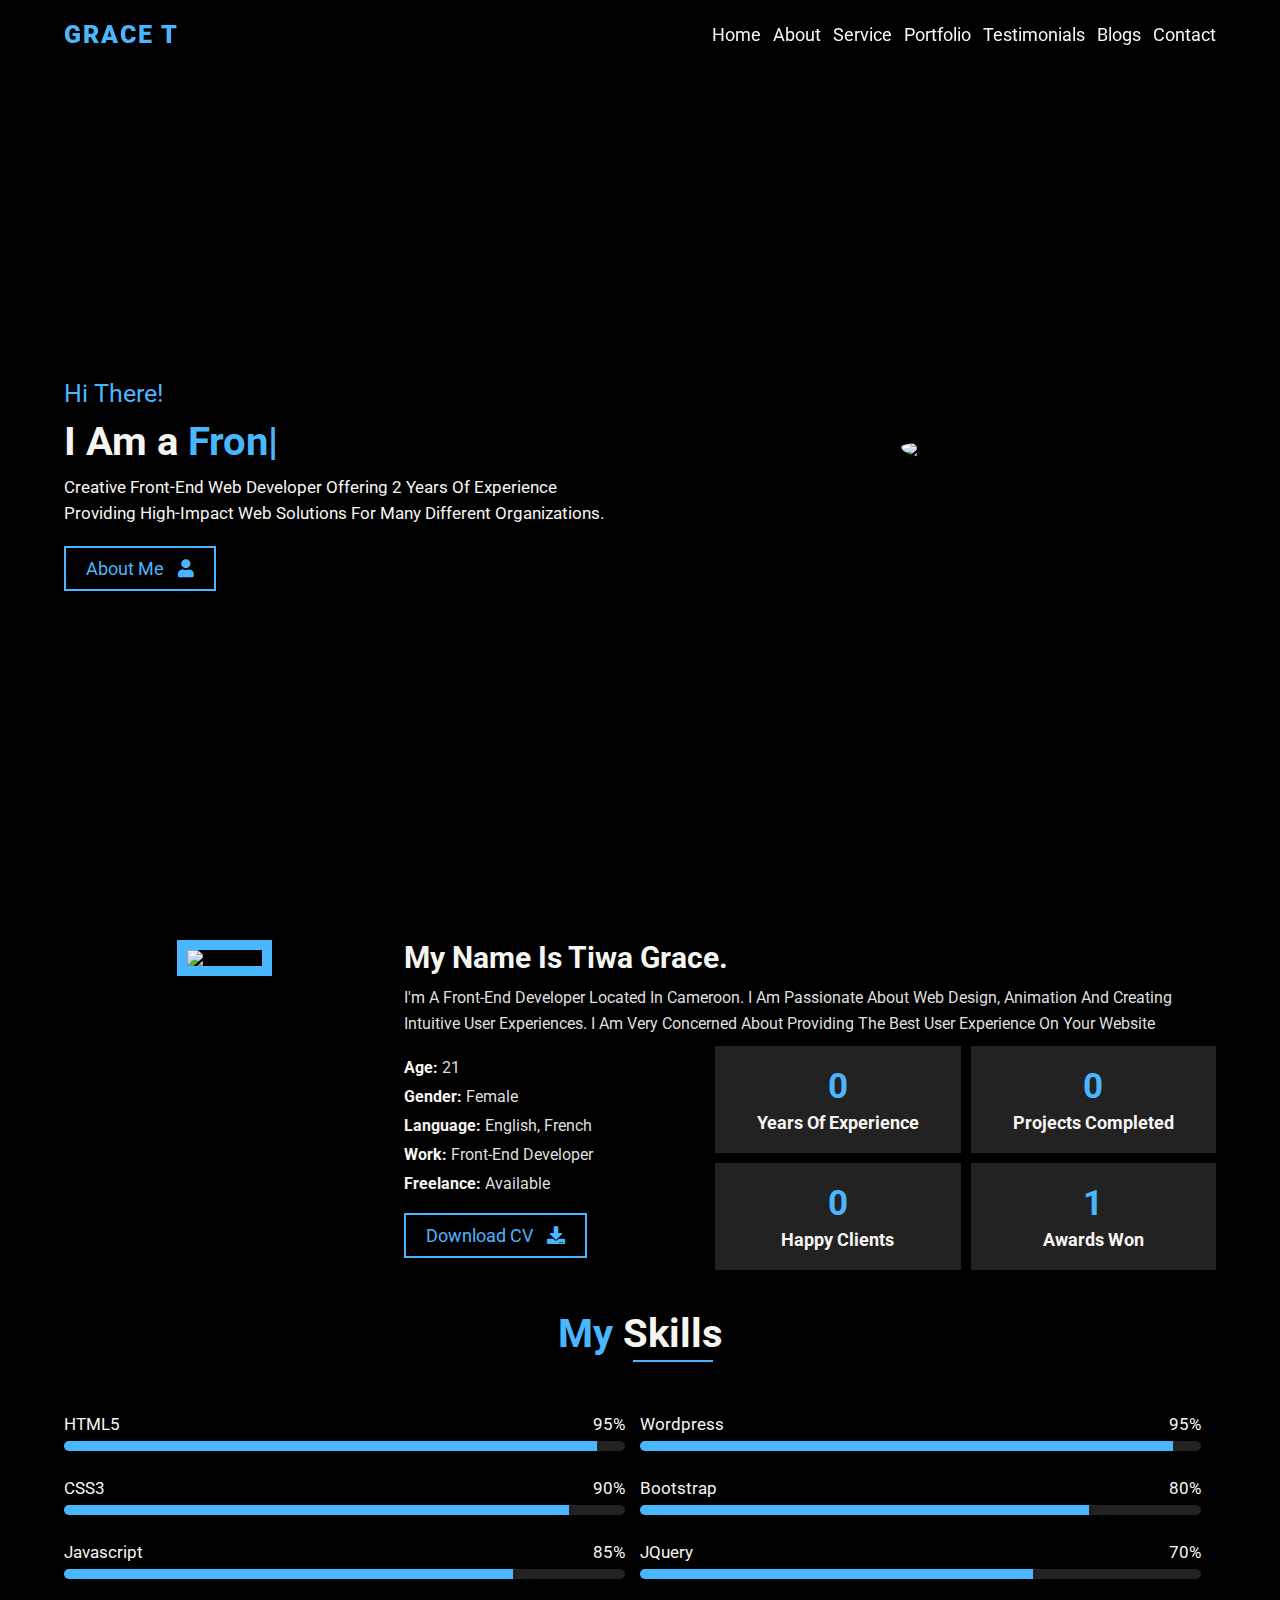
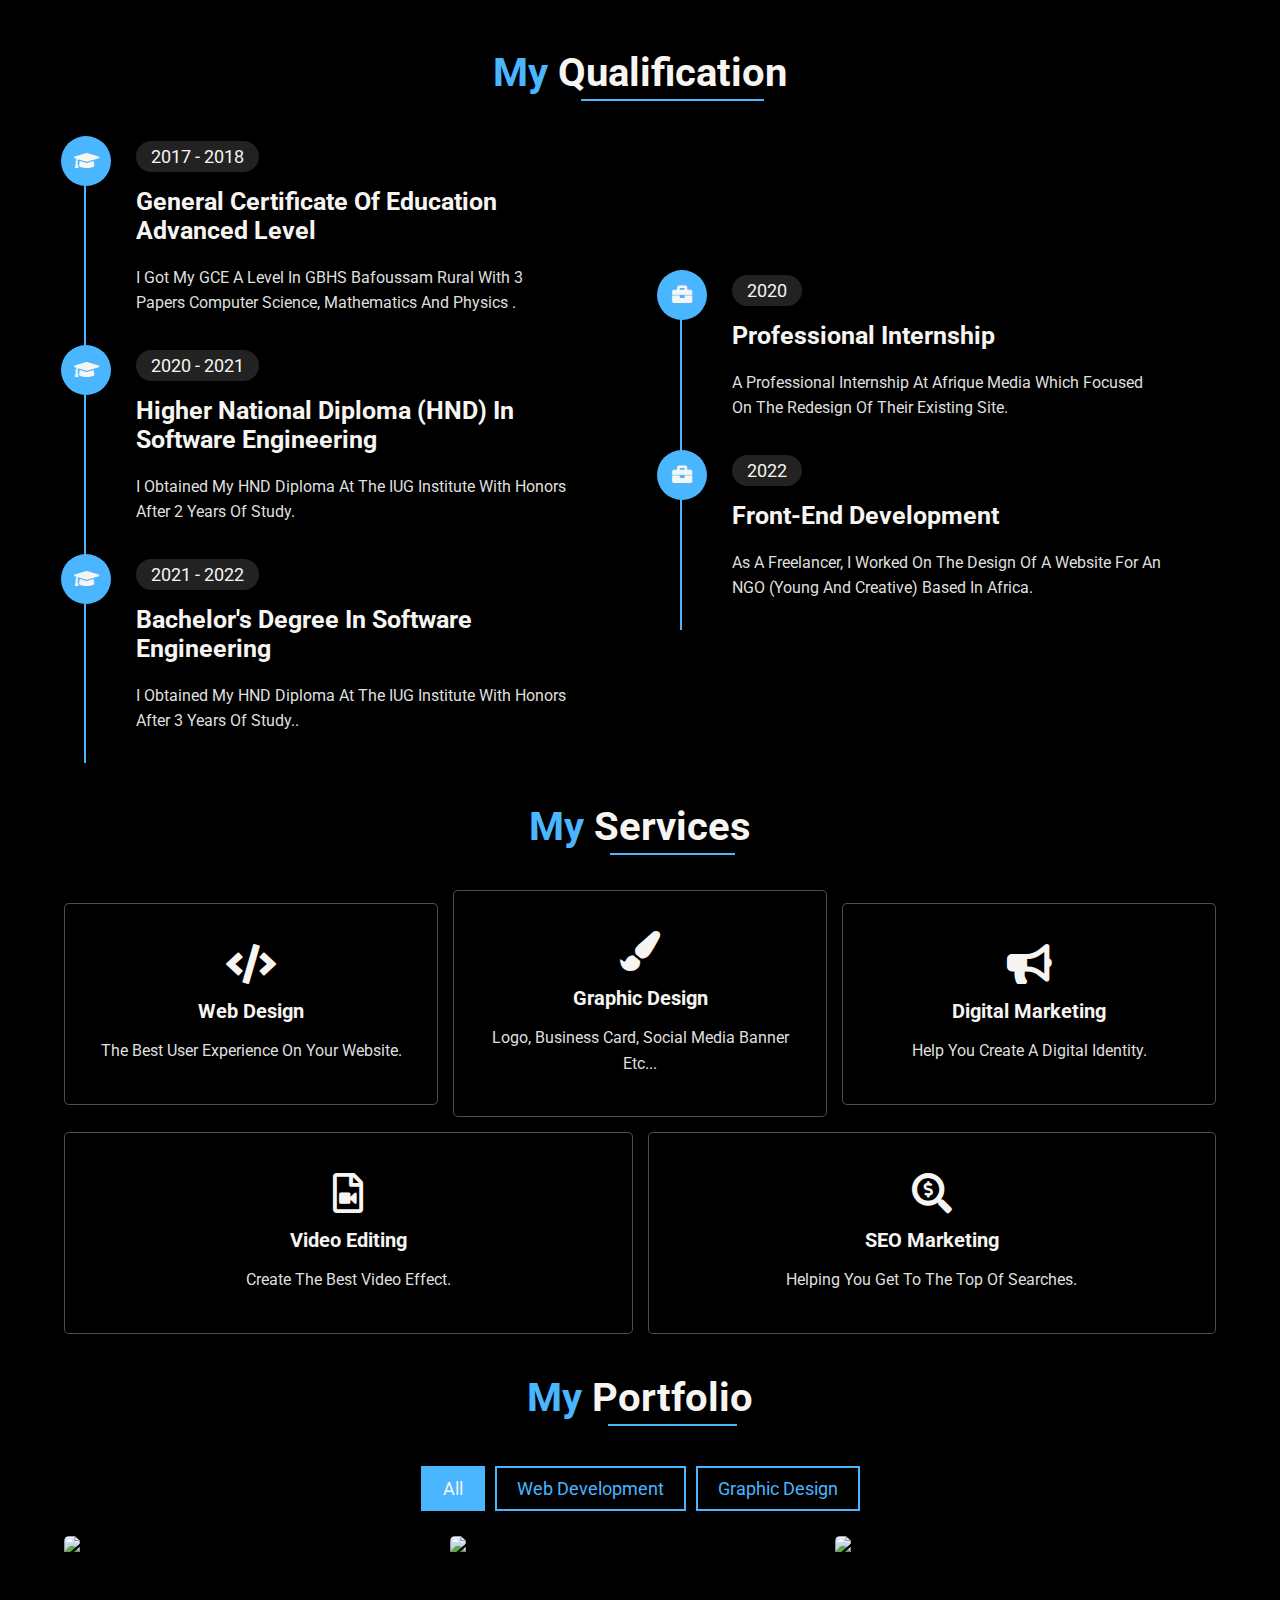
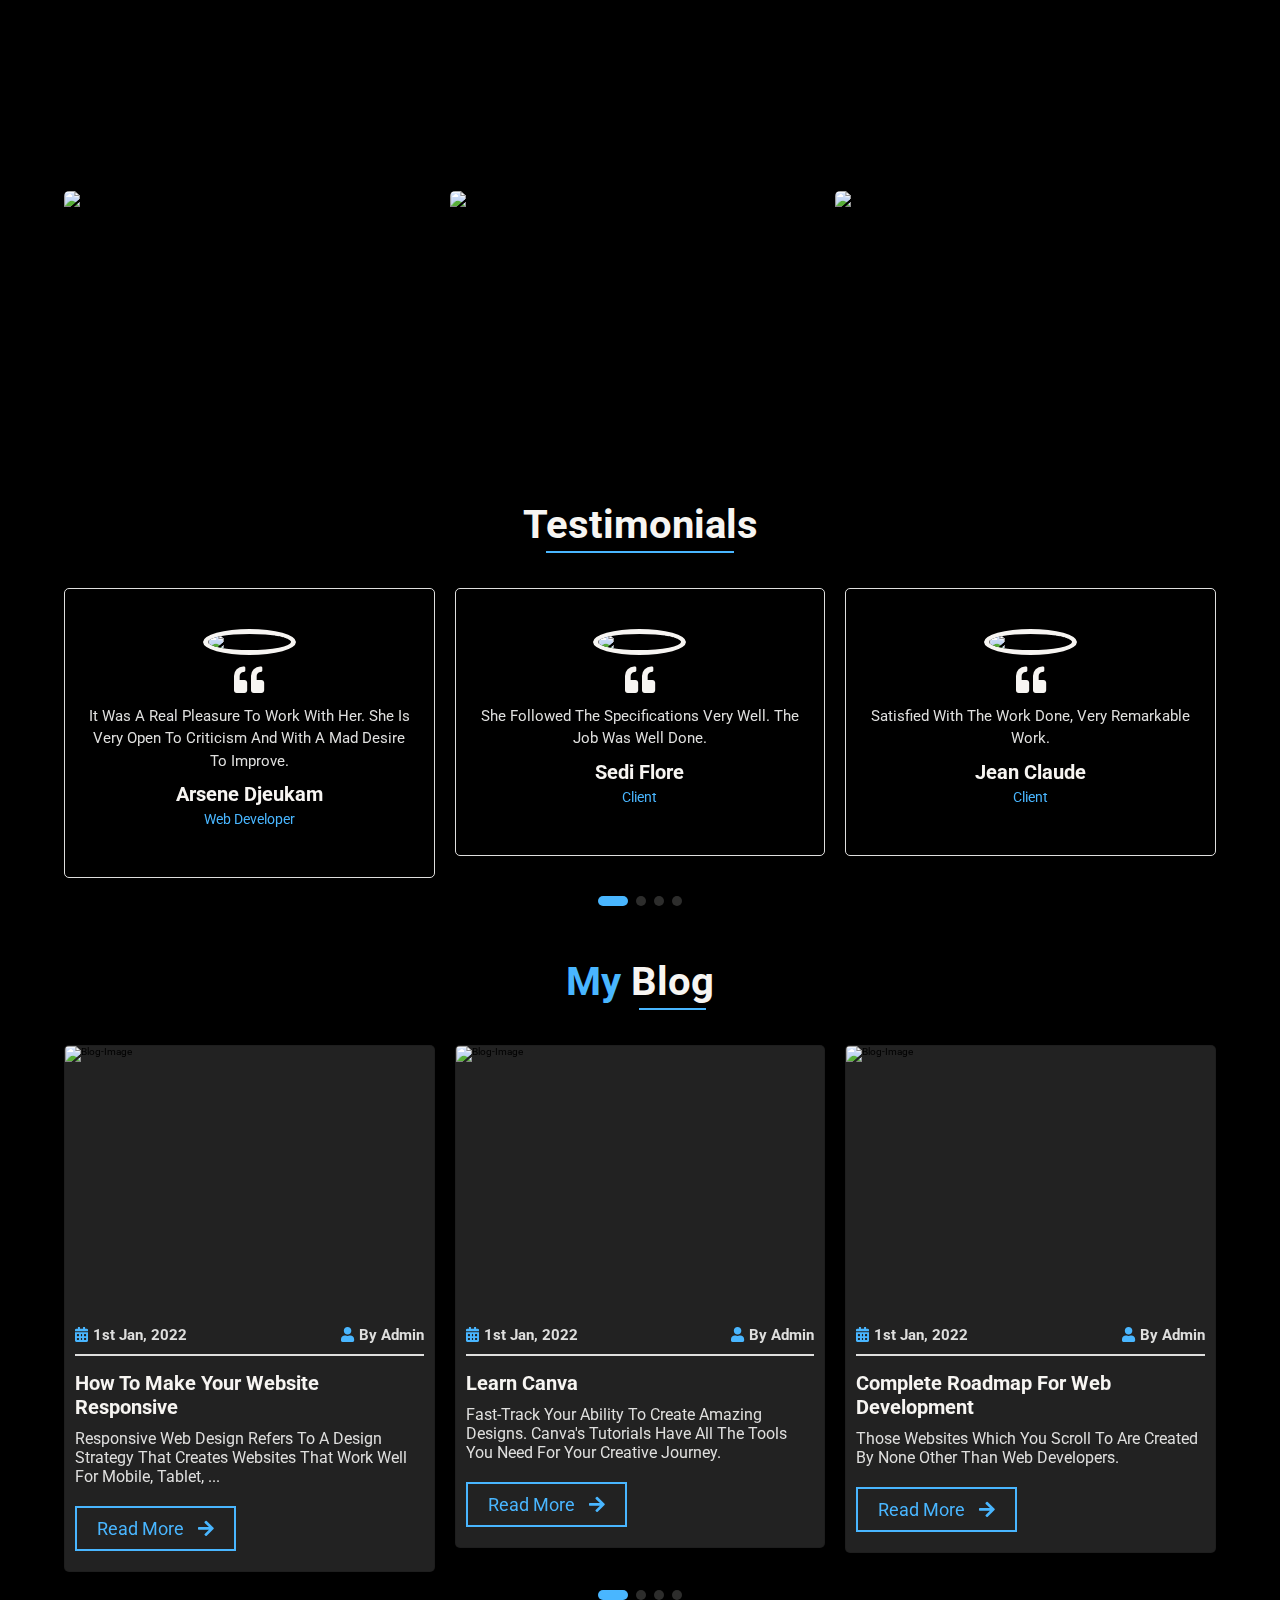
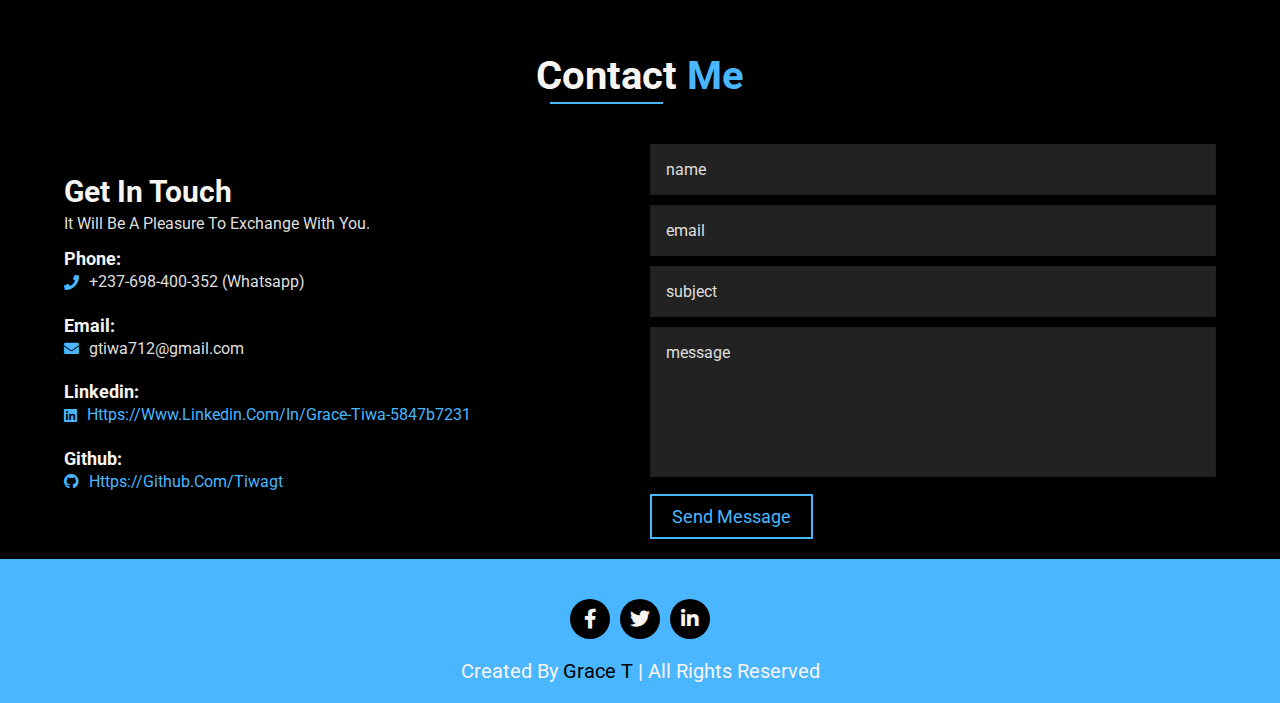
==== commit 838ee857: "fixed bugs" ====
--- a/index.html
+++ b/index.html
@@ -78,7 +78,7 @@
             </div>
             <!--assets/images/Home/Home-Image.png-->
             <div class="image">
-                <img src="../HTML/assets/images/Home/image9.png" alt="Home-Image">
+                <img src="../tiwagraceportfolio.github.io/assets/images/Home/image9.png" alt="Home-Image">
             </div>
 
         </div>
@@ -95,7 +95,7 @@
         <div class="box-container">
 
             <div class="image">
-                <img src="../HTML/assets/images/About/image10.png" alt="About-Image" />
+                <img src="../tiwagraceportfolio.github.io/assets/images/About/image10.png" alt="About-Image" />
             </div>
     
             <div class="content">
@@ -161,22 +161,22 @@
                         <div class="progress-bar"> <span></span> </div>
                     </div>
                     <div class="box">
-                        <h3>javascript<span> 65% </span> </h3>
+                        <h3>javascript<span> 85% </span> </h3>
                         <div class="progress-bar"> <span></span> </div>
                     </div>
                 </div>
     
                 <div class="skill-item item2">
                     <div class="box">
-                        <h3>JQuery<span> 60% </span> </h3>
+                        <h3>Wordpress<span> 95% </span> </h3>
                         <div class="progress-bar"> <span></span> </div>
                     </div>
                     <div class="box">
-                        <h3>Bootstrap<span> 70% </span> </h3>
+                        <h3>Bootstrap<span> 80% </span> </h3>
                         <div class="progress-bar"> <span></span> </div>
                     </div>
                     <div class="box">
-                        <h3>Wordpress<span> 80% </span> </h3>
+                        <h3>JQuery<span> 70% </span> </h3>
                         <div class="progress-bar"> <span></span> </div>
                     </div>
                 </div>
@@ -328,55 +328,55 @@
             <div class="box-container">
     
                 <div class="portfolio-item image web">
-                    <img src="../HTML/assets/images/Portfolio/young and creative.png" alt="Portfolio-Image" />
+                    <img src="../tiwagraceportfolio.github.io/assets/images/Portfolio/young and creative.png" alt="Portfolio-Image" />
                     <div class="content">
                         <h4>web development</h4>
                         <p>category</p>
-                        <a data-effect="mfp-newspaper" href="../HTML/assets/images/Portfolio/young and creative.png" class="view-btn"><i class="fas fa-search-plus"></i></a>
+                        <a data-effect="mfp-newspaper" href="../tiwagraceportfolio.github.io/assets/images/Portfolio/young and creative.png" class="view-btn"><i class="fas fa-search-plus"></i></a>
                     </div>
                 </div>
     
                 <div class="portfolio-item image web">
-                    <img src="../HTML/assets/images/Portfolio/jc global.png" alt="Portfolio-Image" />
+                    <img src="../tiwagraceportfolio.github.io/assets/images/Portfolio/jc global.png" alt="Portfolio-Image" />
                     <div class="content">
                         <h4>web development</h4>
                         <p>category</p>
-                        <a data-effect="mfp-newspaper" href="../HTML/assets/images/Portfolio/jc global.png" class="view-btn"><i class="fas fa-search-plus"></i></a>
+                        <a data-effect="mfp-newspaper" href="../tiwagraceportfolio.github.io/assets/images/Portfolio/jc global.png" class="view-btn"><i class="fas fa-search-plus"></i></a>
                     </div>
                 </div>
     
                 <div class="portfolio-item image design">
-                    <img src="../HTML/assets/images/Portfolio/menu2.png" alt="Portfolio-Image" />
+                    <img src="../tiwagraceportfolio.github.io/assets/images/Portfolio/menu2.png" alt="Portfolio-Image" />
                     <div class="content">
                         <h4>graphic design</h4>
                         <p>category</p>
-                        <a data-effect="mfp-newspaper" href="../HTML/assets/images/Portfolio/menu2.png" class="view-btn"><i class="fas fa-search-plus"></i></a>
+                        <a data-effect="mfp-newspaper" href="../tiwagraceportfolio.github.io/assets/images/Portfolio/menu2.png" class="view-btn"><i class="fas fa-search-plus"></i></a>
                     </div>
                 </div>
     
                 <div class="portfolio-item image design">
-                    <img src="../HTML/assets/images/Portfolio/agit.jpg" alt="Portfolio-Image" />
+                    <img src="../tiwagraceportfolio.github.io/assets/images/Portfolio/agit.jpg" alt="Portfolio-Image" />
                     <div class="content">
                         <h4>graphic design</h4>
                         <p>category</p>
-                        <a data-effect="mfp-newspaper" href="../HTML/assets/images/Portfolio/agit.jpg" class="view-btn"><i class="fas fa-search-plus"></i></a>
+                        <a data-effect="mfp-newspaper" href="../tiwagraceportfolio.github.io/assets/images/Portfolio/agit.jpg" class="view-btn"><i class="fas fa-search-plus"></i></a>
                     </div>
                 </div>
                 <div class="portfolio-item image web">
-                    <img src="../HTML/assets/images/Portfolio/musely.jpg" alt="Portfolio-Image" />
+                    <img src="../tiwagraceportfolio.github.io/assets/images/Portfolio/musely.jpg" alt="Portfolio-Image" />
                     <div class="content">
                         <h4>web development</h4>
                         <p>category</p>
-                        <a data-effect="mfp-newspaper" href="../HTML/assets/images/Portfolio/musely.jpg" class="view-btn"><i class="fas fa-search-plus"></i></a>
+                        <a data-effect="mfp-newspaper" href="../tiwagraceportfolio.github.io/assets/images/Portfolio/musely.jpg" class="view-btn"><i class="fas fa-search-plus"></i></a>
                     </div>
                 </div>
     
                 <div class="portfolio-item image design">
-                    <img src="../HTML/assets/images/Portfolio/facebook banner.jpg" alt="Portfolio-Image" />
+                    <img src="../tiwagraceportfolio.github.io/assets/images/Portfolio/facebook banner.jpg" alt="Portfolio-Image" />
                     <div class="content">
                         <h4>Facebook banner</h4>
                         <p>category</p>
-                        <a data-effect="mfp-newspaper" href="../HTML/assets/images/Portfolio/facebook banner.jpg" class="view-btn"><i class="fas fa-search-plus"></i></a>
+                        <a data-effect="mfp-newspaper" href="../tiwagraceportfolio.github.io/assets/images/Portfolio/facebook banner.jpg" class="view-btn"><i class="fas fa-search-plus"></i></a>
                     </div>
                 </div>
     
@@ -400,7 +400,7 @@
             <div class="swiper-wrapper">
 
                 <div class="swiper-slide testi-item">
-                    <img src="../HTML/assets/images/Testimonials/arsern.jpg" alt="Testimonial-Pic" />
+                    <img src="../tiwagraceportfolio.github.io/assets/images/Testimonials/arsern.jpg" alt="Testimonial-Pic" />
 
                     <i class="fas fa-quote-left"></i>
 
@@ -415,7 +415,7 @@
                 </div>
 
                 <div class="swiper-slide testi-item">
-                    <img src="../HTML/assets/images/Testimonials/Sedi.jpg" alt="Testimonial-Pic" />
+                    <img src="../tiwagraceportfolio.github.io/assets/images/Testimonials/Sedi.jpg" alt="Testimonial-Pic" />
 
                     <i class="fas fa-quote-left"></i>
 
@@ -430,7 +430,7 @@
                 </div>
 
                 <div class="swiper-slide testi-item">
-                    <img src="../HTML/assets/images/Testimonials/Mr Jean Claude.jpg" alt="Testimonial-Pic" />
+                    <img src="../tiwagraceportfolio.github.io/assets/images/Testimonials/Mr Jean Claude.jpg" alt="Testimonial-Pic" />
 
                     <i class="fas fa-quote-left"></i>
 
@@ -445,7 +445,7 @@
                 </div>
 
                 <div class="swiper-slide testi-item">
-                    <img src="../HTML/assets/images/Testimonials/mme Estelle.jpg" alt="Testimonial-Pic" />
+                    <img src="../tiwagraceportfolio.github.io/assets/images/Testimonials/mme Estelle.jpg" alt="Testimonial-Pic" />
 
                     <i class="fas fa-quote-left"></i>
 
@@ -470,89 +470,90 @@
     <!-------------------- Testimonials Area (End) -------------------->
 
 
-
-    <!-------------------- Blog Area (Start) -------------------->
-    <section class="blog" id="blog">
-
-        <div class="heading">
-            <h2>my <span>blog</span></h2>
-        </div>
-
-        <div class="swiper-container blog-slider">
-            <div class="swiper-wrapper">
-
-                <div class="swiper-slide blog-item">
-                    <div class="image">
-                        <img src="../HTML/assets/images/Blogs/responsive design.jpg" alt="Blog-Image" />
-                    </div>
-                    <div class="content">
-                        <div class="intro">
-                            <h5><i class="fas fa-calendar-alt"></i><span>1st jan, 2022</span></h5>
-                            <h5><i class="fas fa-user"></i><span>by admin</span></h5>
-                        </div>
-                        <a class="main-heading" href="#">How to make your website responsive</a>
-                        <p>Responsive web design refers to a design strategy that creates websites that work well for mobile, tablet, and desktop devices.
-                        </p>    
-                        <a href="https://www.browserstack.com/guide/how-to-create-responsive-website" target="_blank" class="btn">read more <i class="fas fa-arrow-right"></i></a>
-                    </div>
-                </div>
-
-                <div class="swiper-slide blog-item">
-                    <div class="image">
-                        <img src="../HTML/assets/images/Blogs/canva.jpg" alt="Blog-Image" />
-                    </div>
-                    <div class="content"></div>
-                        <div class="intro">
-                            <h5><i class="fas fa-calendar-alt"></i><span>1st jan, 2022</span></h5>
-                            <h5><i class="fas fa-user"></i><span>by admin</span></h5>
-                        </div>
-                        <a class="main-heading" href="#">Learn Canva</a>
-                        <p>Fast-track your ability to create amazing designs. Canva's tutorials have all the tools you need for your creative journey.
-                        </p>    
-                        <a href="https://www.canva.com/designschool/tutorials/" target="_blank" class="btn">read more <i class="fas fa-arrow-right"></i></a>
-                    </div>
-                </div>
-
-                <div class="swiper-slide blog-item">
-                    <div class="image">
-                        <img src="../HTML/assets/images/Blogs/roadmap.png" alt="Blog-Image" />
-                    </div>
-                    <div class="content">
-                        <div class="intro">
-                            <h5><i class="fas fa-calendar-alt"></i><span>1st jan, 2022</span></h5>
-                            <h5><i class="fas fa-user"></i><span>by admin</span></h5>
-                        </div>
-                        <a class="main-heading" href="#">Complete Roadmap For Web Development</a>
-                        <p>Who’s a web developer? Those websites which you scroll to are created by none other than web developers.
-                        </p>    
-                        <a href="https://www.geeksforgeeks.org/roadmap-to-become-a-web-developer-in-2022/" target="_blank" class="btn">read more <i class="fas fa-arrow-right"></i></a>
-                    </div>
-                </div>
-
-                <div class="swiper-slide blog-item">
-                    <div class="image">
-                        <img src="../HTML/assets/images/Blogs/web development tools.jpg" alt="Blog-Image" />
-                    </div>
-                    <div class="content">
-                        <div class="intro">
-                            <h5><i class="fas fa-calendar-alt"></i><span>1st jan, 2022</span></h5>
-                            <h5><i class="fas fa-user"></i><span>by Liz Mowforth</span></h5>
-                        </div>
-                        <a class="main-heading" href="#">Websites & Tools For Every Web Developer</a>
-                        <p>Web development tools have come a long way in just a few short years. Thanks to this, we can harness the power of highly tested libraries to improve our workflow.
-                        </p>    
-                        <a href="https://careerfoundry.com/en/blog/web-development/7-essential-tools-for-front-end-development/" target="_blank" class="btn">read more <i class="fas fa-arrow-right"></i></a>
-                    </div>
-                </div>
-
-            </div>
-
-            <div class="swiper-pagination swiper-pagination2"></div>
-
-        </div>
-
-    </section>
-    <!-------------------- Blog Area (End) -------------------->
+        <!-------------------- Blog Area (Start) -------------------->
+        <section class="blog" id="blog">
+
+            <div class="heading">
+                <h2>my <span>blog</span></h2>
+            </div>
+    
+            <div class="swiper-container blog-slider">
+                <div class="swiper-wrapper">
+    
+                    <div class="swiper-slide blog-item">
+                        <div class="image">
+                            <img src="../tiwagraceportfolio.github.io/assets/images/Blogs/responsive design.jpg" alt="Blog-Image" />
+                        </div>
+                        <div class="content">
+                            <div class="intro">
+                                <h5><i class="fas fa-calendar-alt"></i><span>1st jan, 2022</span></h5>
+                                <h5><i class="fas fa-user"></i><span>by admin</span></h5>
+                            </div>
+                            <a class="main-heading" href="#">How to make your website responsive</a>
+                            <p>Responsive web design refers to a design strategy that creates websites that work well for mobile, tablet, ...
+                            </p>    
+                            <a href="https://www.browserstack.com/guide/how-to-create-responsive-website" class="btn">read more <i class="fas fa-arrow-right"></i></a>
+                        </div>
+                    </div>
+    
+                    <div class="swiper-slide blog-item">
+                        <div class="image">
+                            <img src="../tiwagraceportfolio.github.io/assets/images/Blogs/canva.jpg" alt="Blog-Image" />
+                        </div>
+                        <div class="content">
+                            <div class="intro">
+                                <h5><i class="fas fa-calendar-alt"></i><span>1st jan, 2022</span></h5>
+                                <h5><i class="fas fa-user"></i><span>by admin</span></h5>
+                            </div>
+                            <a class="main-heading" href="#">Learn Canva</a>
+                            <p>Fast-track your ability to create amazing designs. Canva's tutorials have all the tools you need for your creative journey.
+                            </p>    
+                            <a href="#" class="btn">read more <i class="fas fa-arrow-right"></i></a>
+                        </div>
+                    </div>
+    
+                    <div class="swiper-slide blog-item">
+                        <div class="image">
+                            <img src="../tiwagraceportfolio.github.io/assets/images/Blogs/roadmap.png" alt="Blog-Image" />
+                        </div>
+                        <div class="content">
+                            <div class="intro">
+                                <h5><i class="fas fa-calendar-alt"></i><span>1st jan, 2022</span></h5>
+                                <h5><i class="fas fa-user"></i><span>by admin</span></h5>
+                            </div>
+                            <a class="main-heading" href="#">Complete Roadmap For Web Development</a>
+                            <p>Those websites which you scroll to are created by none other than web developers.
+                            </p>    
+                            <a href="https://www.geeksforgeeks.org/roadmap-to-become-a-web-developer-in-2022/" class="btn">read more <i class="fas fa-arrow-right"></i></a>
+                        </div>
+                    </div>
+    
+                    <div class="swiper-slide blog-item">
+                        <div class="image">
+                            <img src="../tiwagraceportfolio.github.io/assets/images/Blogs/web development tools.jpg" alt="Blog-Image" />
+                        </div>
+                        <div class="content">
+                            <div class="intro">
+                                <h5><i class="fas fa-calendar-alt"></i><span>1st jan, 2022</span></h5>
+                                <h5><i class="fas fa-user"></i><span>by admin</span></h5>
+                            </div>
+                            <a class="main-heading" href="#">Websites & Tools For Every Web Developer</a>
+                            <p>Web development tools..
+                            </p>    
+                            <a href="https://careerfoundry.com/en/blog/web-development/7-essential-tools-for-front-end-development/" class="btn">read more <i class="fas fa-arrow-right"></i></a>
+                        </div>
+                    </div>
+    
+                    
+    
+                </div>
+    
+                <div class="swiper-pagination swiper-pagination2"></div>
+    
+            </div>
+    
+        </section>
+        <!-------------------- Blog Area (End) -------------------->
 
 
 
--- a/assets/css/main.css
+++ b/assets/css/main.css
@@ -488,19 +488,19 @@
 }
 
  .skill-item.item1 .box:nth-child(3) .progress-bar span{
-    width:85%;
+    width:80%;
 }
 
 .skill-item.item2 .box:nth-child(1) .progress-bar span{
-    width:75%;
+    width:95%;
 }
 
  .skill-item.item2 .box:nth-child(2) .progress-bar span{
-    width:65%;
+    width:80%;
 }
 
  .skill-item.item2 .box:nth-child(3) .progress-bar span{
-    width:60%;
+    width:70%;
 }
 
 /*--------------------- 5- About Area CSS (End) ---------------------*/
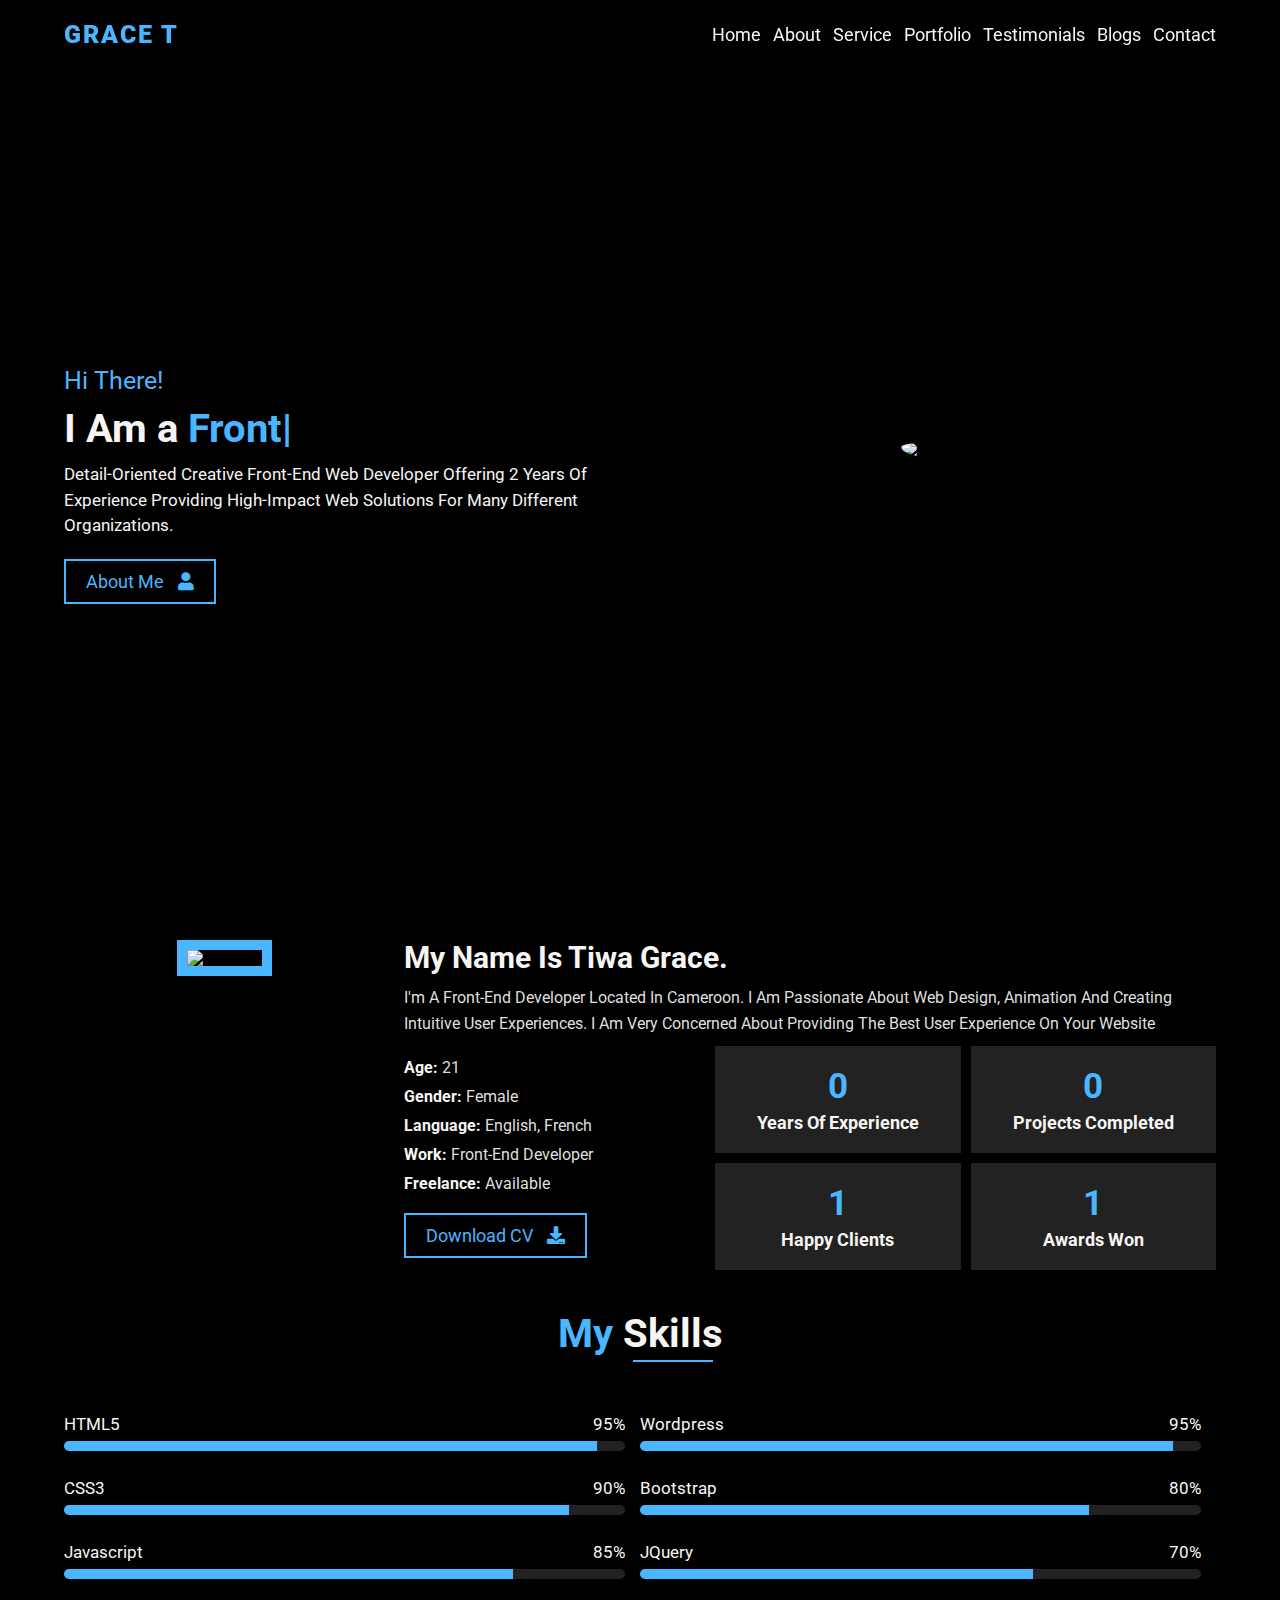
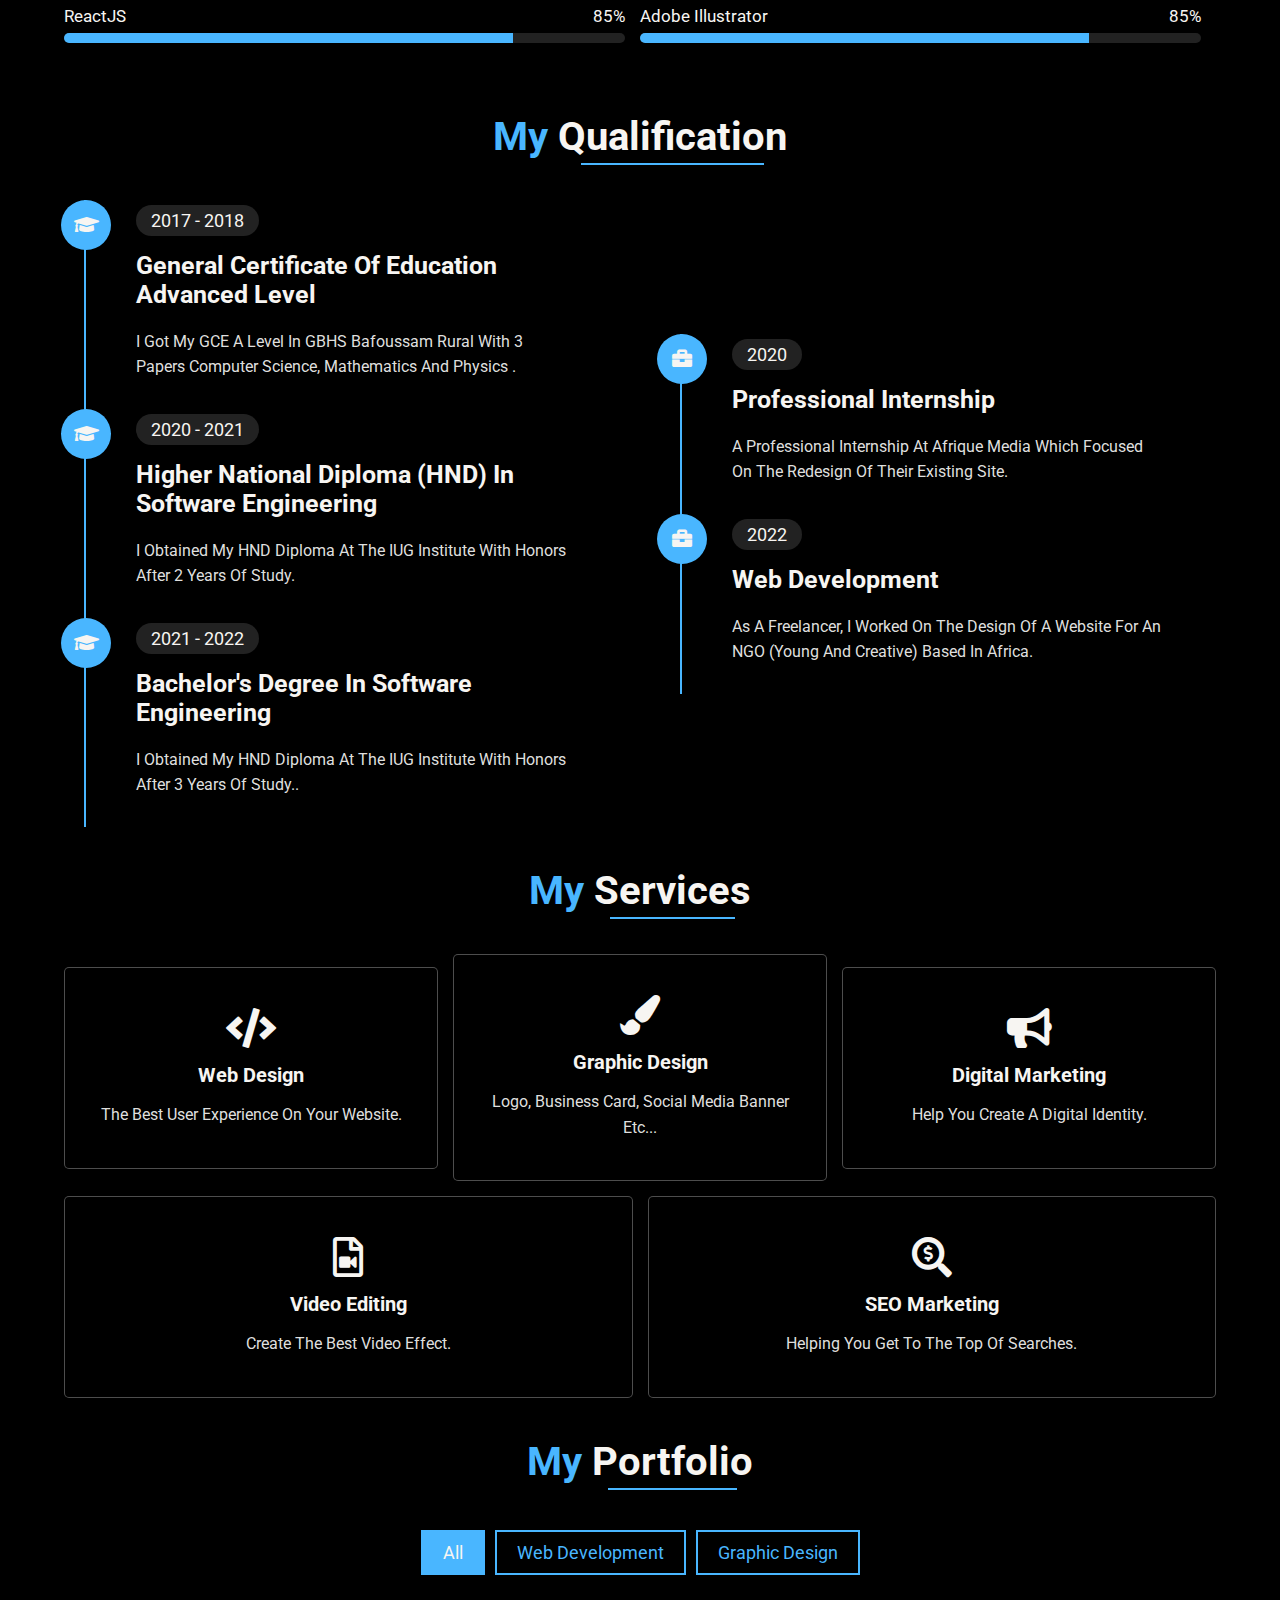
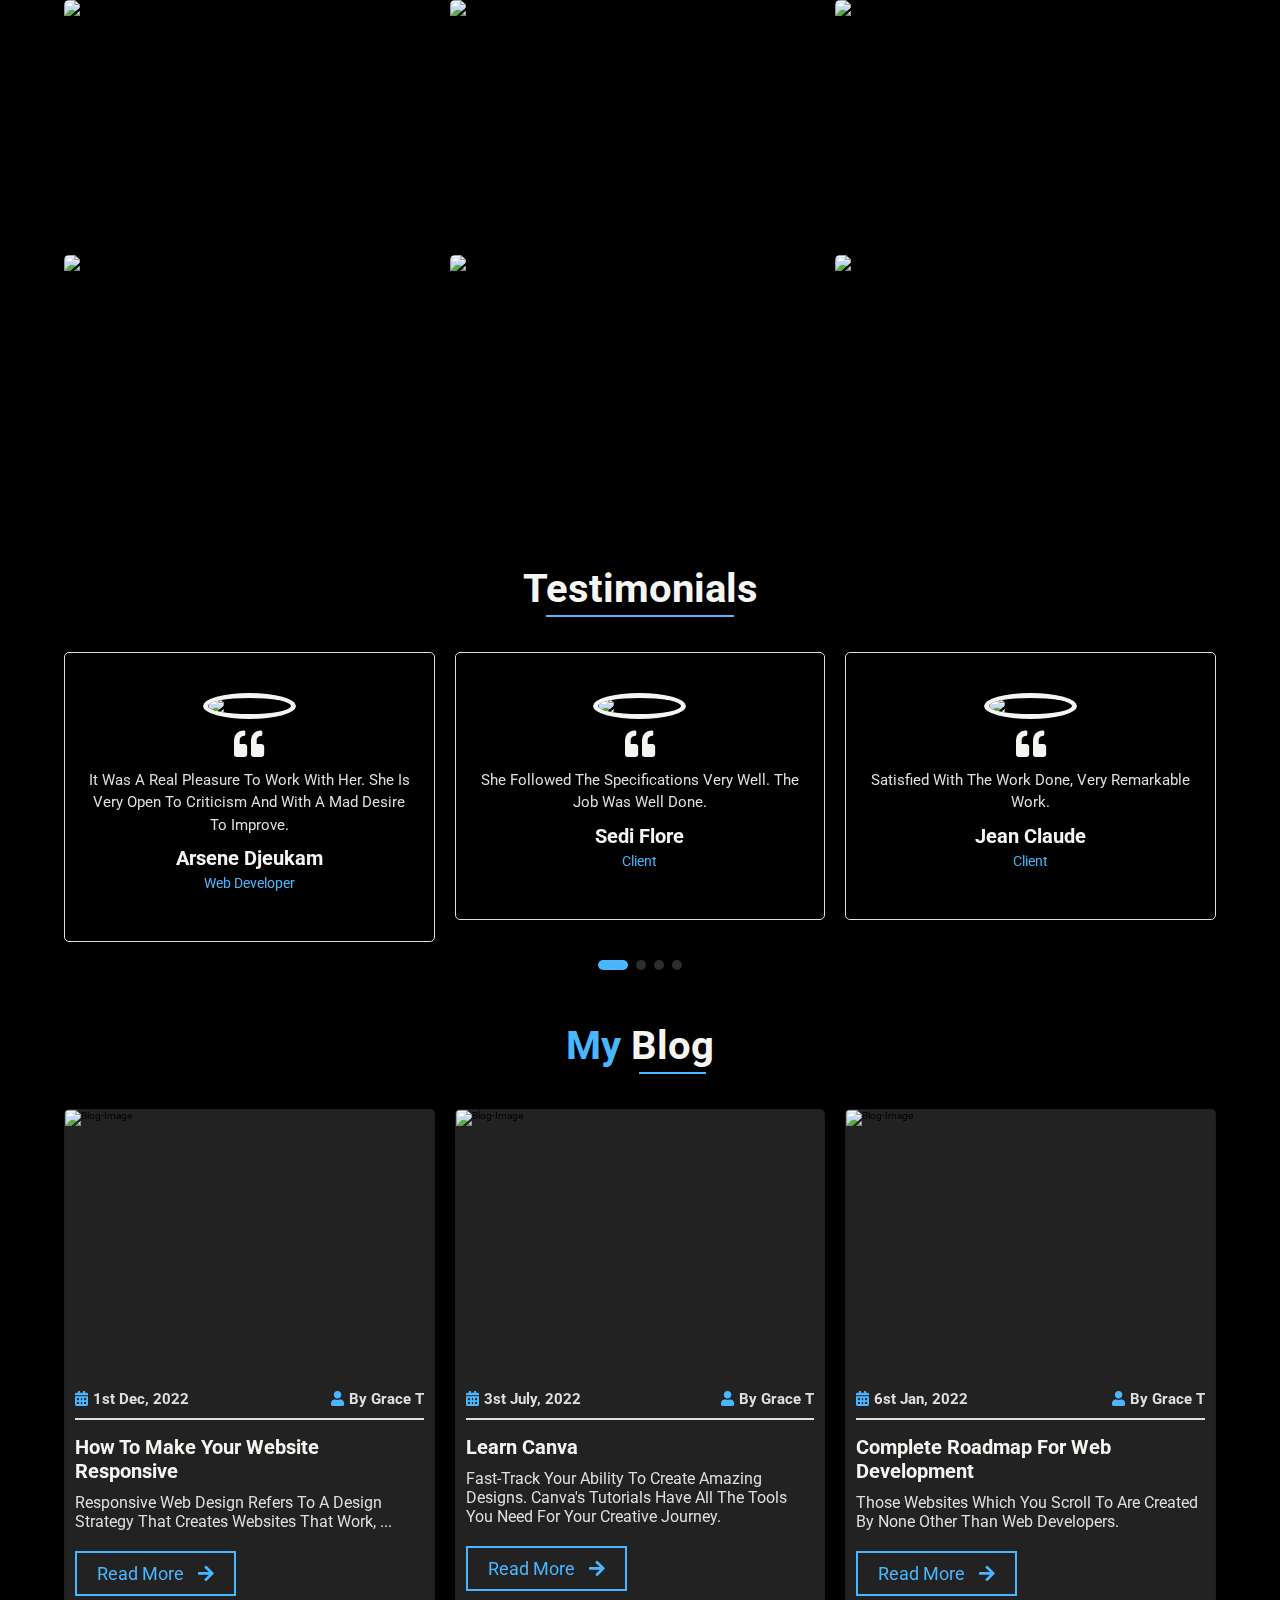
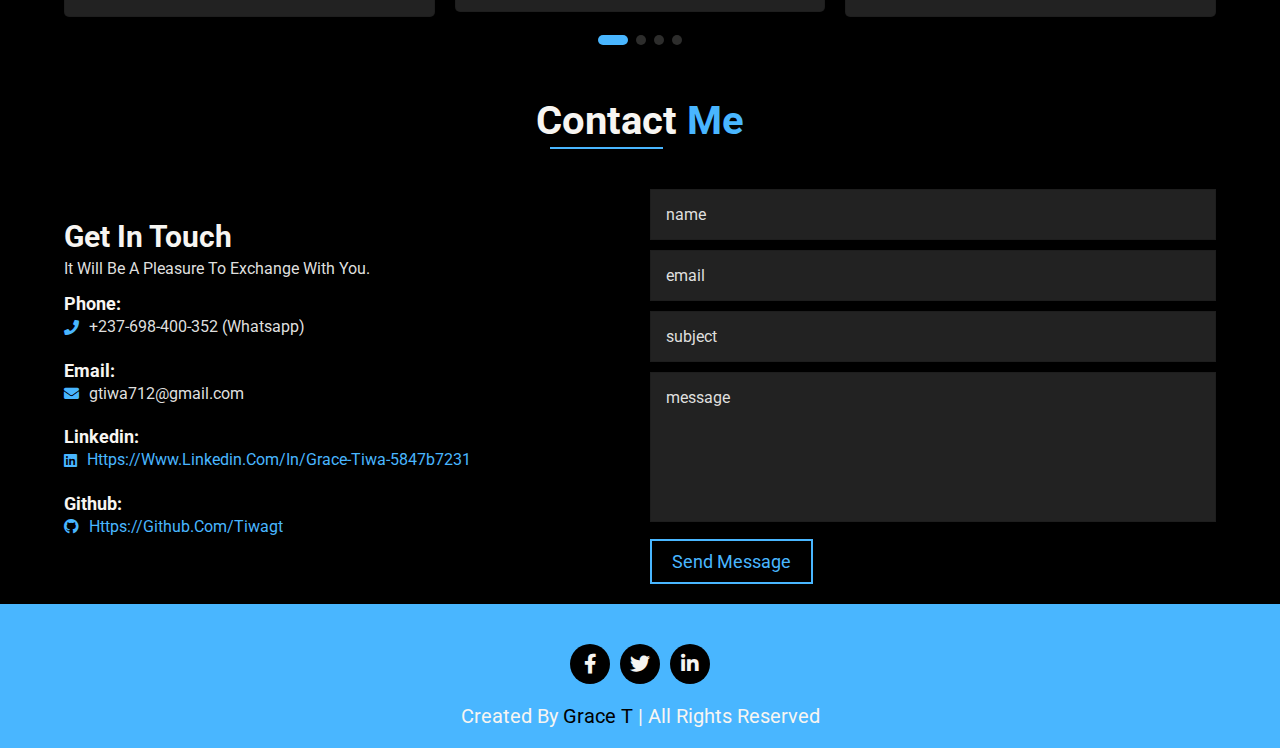
==== commit e990a554: "portfolio update" ====
--- a/index.html
+++ b/index.html
@@ -72,7 +72,7 @@
                 <div class="text">
                     <h2>hi there!</h1>
                     <h1>I Am a <span class="typing-text"></span></h1>
-                    <p>Creative Front-end web developer offering 2 years of experience providing high-impact web solutions for many different organizations.</p>
+                    <p>Detail-oriented creative Front-end web developer offering 2 years of experience providing high-impact web solutions for many different organizations.</p>
                     <a href="#about" class="btn">about me <i class="fas fa-user"></i></a>
                 </div>
             </div>
@@ -102,7 +102,7 @@
 
                 <h2>My name is Tiwa Grace.</h2>
                 <p>I'm a Front-End Developer located in Cameroon. I am passionate about web design, animation and creating intuitive user experiences.  I am very concerned about providing the best user experience on your website</p>
-   
+
                 <div class="about-info">
 
                     <div class="info">
@@ -111,7 +111,7 @@
                         <h4>language: <span>English, French</span></h4>
                         <h4>work: <span>Front-End developer</span></h4>
                         <h4>freelance: <span>available</span></h4>
-                        <a href="../HTML/Tiwa Tazamo Grace CV.pdf" class="btn" >download CV <i class="fas fa-download"></i></a>
+                        <a href="../tiwagraceportfolio.github.io/Tiwa Tazamo Grace resume.pdf" class="btn" >download CV <i class="fas fa-download"></i></a>
                     </div>
 
                     <div class="counting">
@@ -164,6 +164,10 @@
                         <h3>javascript<span> 85% </span> </h3>
                         <div class="progress-bar"> <span></span> </div>
                     </div>
+                    <div class="box">
+                        <h3>ReactJS<span> 85% </span> </h3>
+                        <div class="progress-bar"> <span></span> </div>
+                    </div>
                 </div>
     
                 <div class="skill-item item2">
@@ -179,6 +183,10 @@
                         <h3>JQuery<span> 70% </span> </h3>
                         <div class="progress-bar"> <span></span> </div>
                     </div>
+                    <div class="box">
+                        <h3>Adobe illustrator<span> 85% </span> </h3>
+                        <div class="progress-bar"> <span></span> </div>
+                    </div>
                 </div>
     
             </div>
@@ -245,7 +253,7 @@
                     <i class="fas fa-briefcase"></i>
                     <div class="content">
                         <span>2022</span>
-                        <h3>front-end development</h3>
+                        <h3>Web development</h3>
                         <p>As a freelancer, I worked on the design of a website for an NGO (Young and Creative) based in Africa.</p>
                     </div>
                 </div>
@@ -322,7 +330,6 @@
                 <li class="button btn active" data-filter="all">all</li>
                 <li class="button btn" data-filter="web">web development</li>
                 <li class="button btn" data-filter="design">graphic design</li>
-                <!--<li class="button btn" data-filter="photography">photography</li>-->
             </ul>
     
             <div class="box-container">
@@ -486,11 +493,11 @@
                         </div>
                         <div class="content">
                             <div class="intro">
-                                <h5><i class="fas fa-calendar-alt"></i><span>1st jan, 2022</span></h5>
-                                <h5><i class="fas fa-user"></i><span>by admin</span></h5>
+                                <h5><i class="fas fa-calendar-alt"></i><span>1st Dec, 2022</span></h5>
+                                <h5><i class="fas fa-user"></i><span>by Grace T</span></h5>
                             </div>
                             <a class="main-heading" href="#">How to make your website responsive</a>
-                            <p>Responsive web design refers to a design strategy that creates websites that work well for mobile, tablet, ...
+                            <p>Responsive web design refers to a design strategy that creates websites that work, ...
                             </p>    
                             <a href="https://www.browserstack.com/guide/how-to-create-responsive-website" class="btn">read more <i class="fas fa-arrow-right"></i></a>
                         </div>
@@ -502,8 +509,8 @@
                         </div>
                         <div class="content">
                             <div class="intro">
-                                <h5><i class="fas fa-calendar-alt"></i><span>1st jan, 2022</span></h5>
-                                <h5><i class="fas fa-user"></i><span>by admin</span></h5>
+                                <h5><i class="fas fa-calendar-alt"></i><span>3st July, 2022</span></h5>
+                                <h5><i class="fas fa-user"></i><span>by Grace T</span></h5>
                             </div>
                             <a class="main-heading" href="#">Learn Canva</a>
                             <p>Fast-track your ability to create amazing designs. Canva's tutorials have all the tools you need for your creative journey.
@@ -518,8 +525,8 @@
                         </div>
                         <div class="content">
                             <div class="intro">
-                                <h5><i class="fas fa-calendar-alt"></i><span>1st jan, 2022</span></h5>
-                                <h5><i class="fas fa-user"></i><span>by admin</span></h5>
+                                <h5><i class="fas fa-calendar-alt"></i><span>6st jan, 2022</span></h5>
+                                <h5><i class="fas fa-user"></i><span>by Grace T</span></h5>
                             </div>
                             <a class="main-heading" href="#">Complete Roadmap For Web Development</a>
                             <p>Those websites which you scroll to are created by none other than web developers.
@@ -534,11 +541,11 @@
                         </div>
                         <div class="content">
                             <div class="intro">
-                                <h5><i class="fas fa-calendar-alt"></i><span>1st jan, 2022</span></h5>
-                                <h5><i class="fas fa-user"></i><span>by admin</span></h5>
+                                <h5><i class="fas fa-calendar-alt"></i><span>10st jan, 2022</span></h5>
+                                <h5><i class="fas fa-user"></i><span>by Grace T</span></h5>
                             </div>
                             <a class="main-heading" href="#">Websites & Tools For Every Web Developer</a>
-                            <p>Web development tools..
+                            <p>Web development tools every developer should know to be called a web developer ..
                             </p>    
                             <a href="https://careerfoundry.com/en/blog/web-development/7-essential-tools-for-front-end-development/" class="btn">read more <i class="fas fa-arrow-right"></i></a>
                         </div>
@@ -681,7 +688,7 @@
             jQuery('#submit').html('Please wait');
             jQuery('#submit').attr('disabled',true);
             jQuery.ajax({
-                url:'assets/php/submit.php',
+                url:'../tiwagraceportfolio.github.io/assets/php/submit.php',
                 type:'post',
                 data:jQuery('#contactUs-Form').serialize(),
                 success:function(result){
--- a/assets/css/main.css
+++ b/assets/css/main.css
@@ -490,6 +490,9 @@
  .skill-item.item1 .box:nth-child(3) .progress-bar span{
     width:80%;
 }
+.skill-item.item1 .box:nth-child(4) .progress-bar span{
+    width:80%;
+}
 
 .skill-item.item2 .box:nth-child(1) .progress-bar span{
     width:95%;
@@ -501,6 +504,9 @@
 
  .skill-item.item2 .box:nth-child(3) .progress-bar span{
     width:70%;
+}
+.skill-item.item2 .box:nth-child(4) .progress-bar span{
+    width:80%;
 }
 
 /*--------------------- 5- About Area CSS (End) ---------------------*/
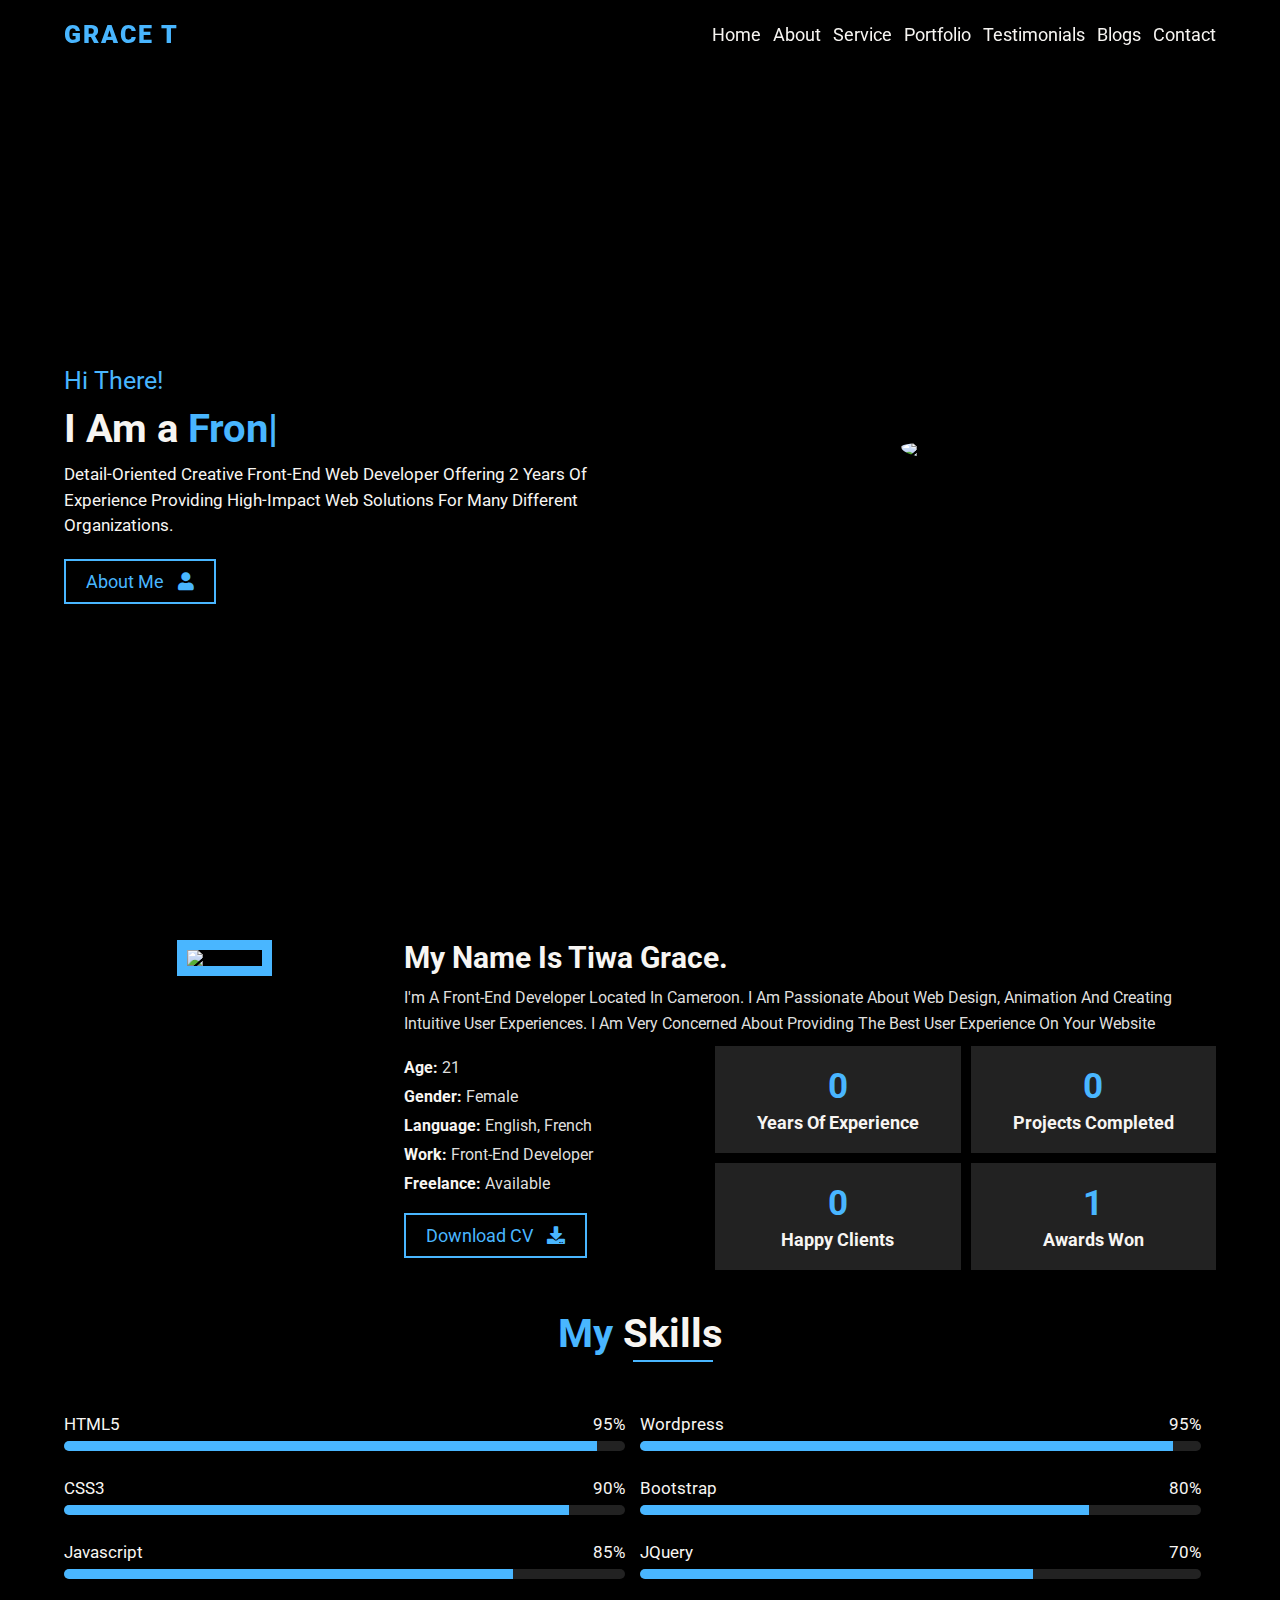
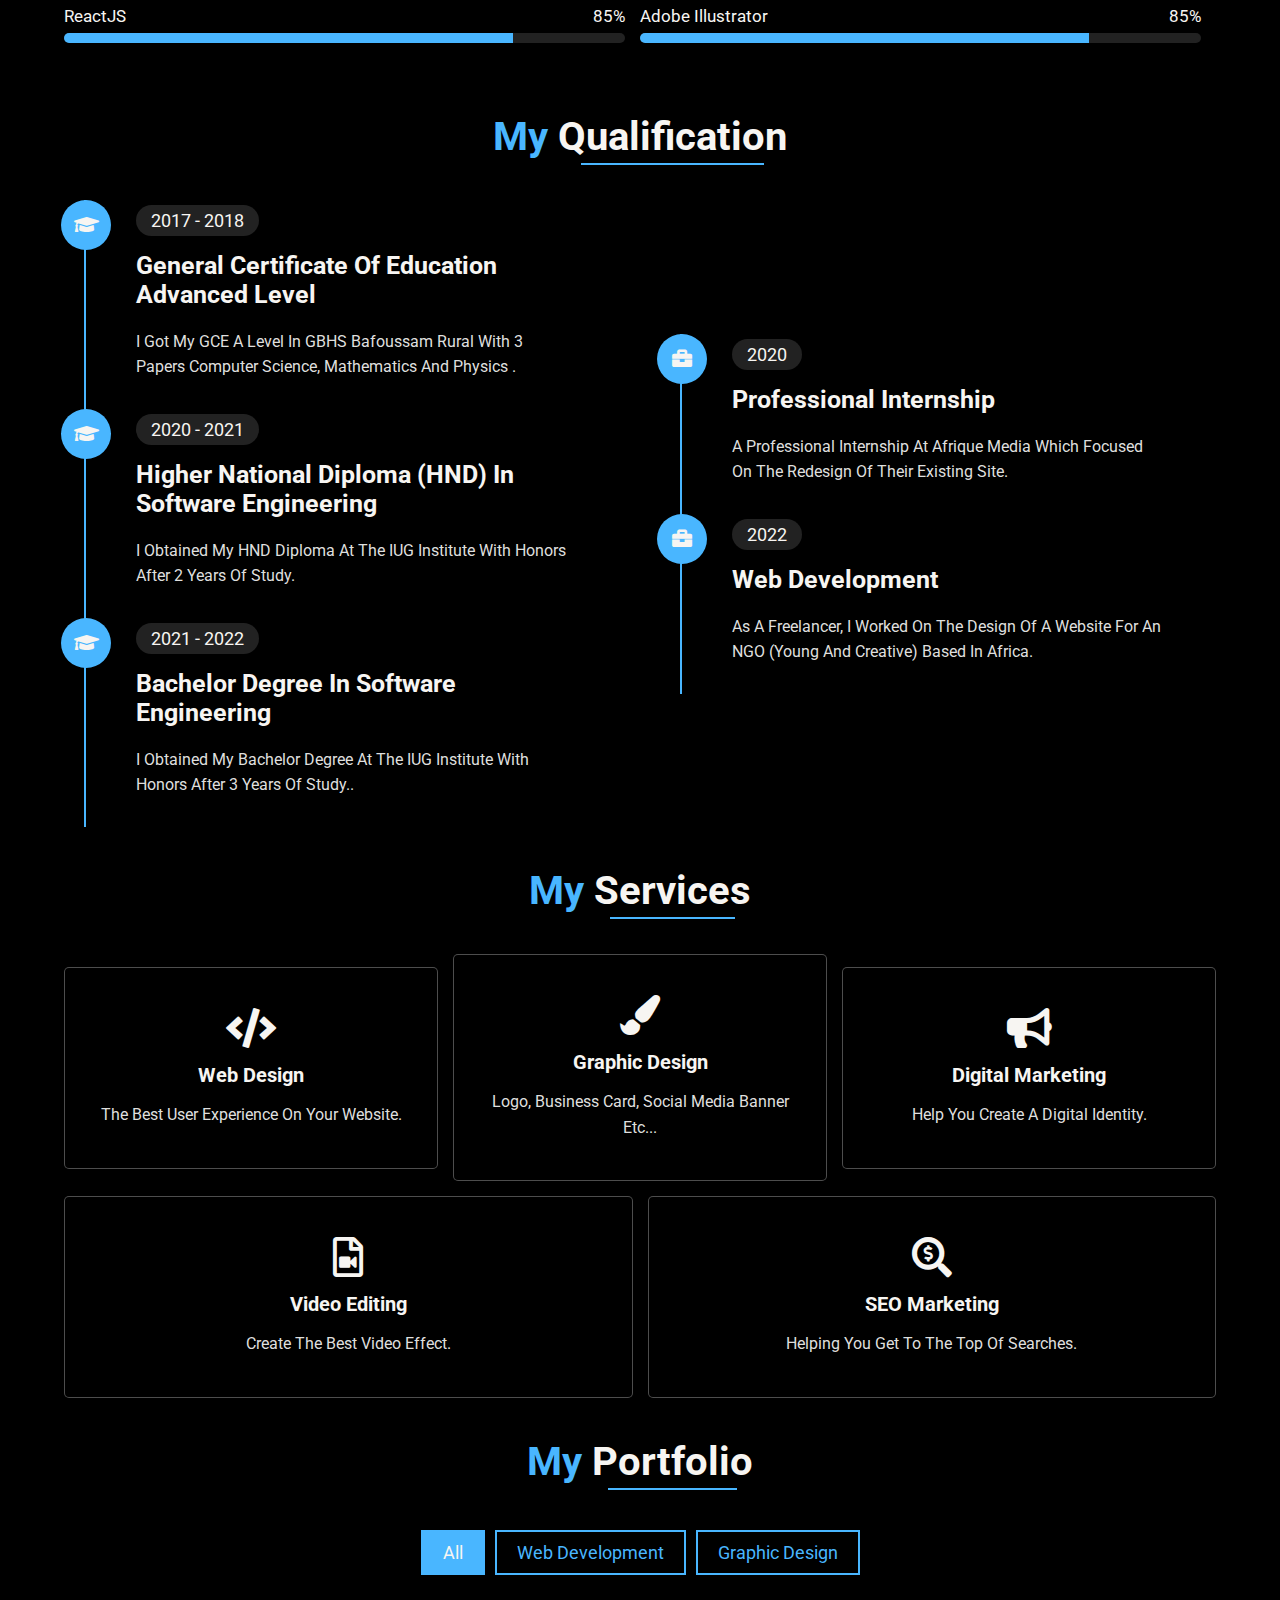
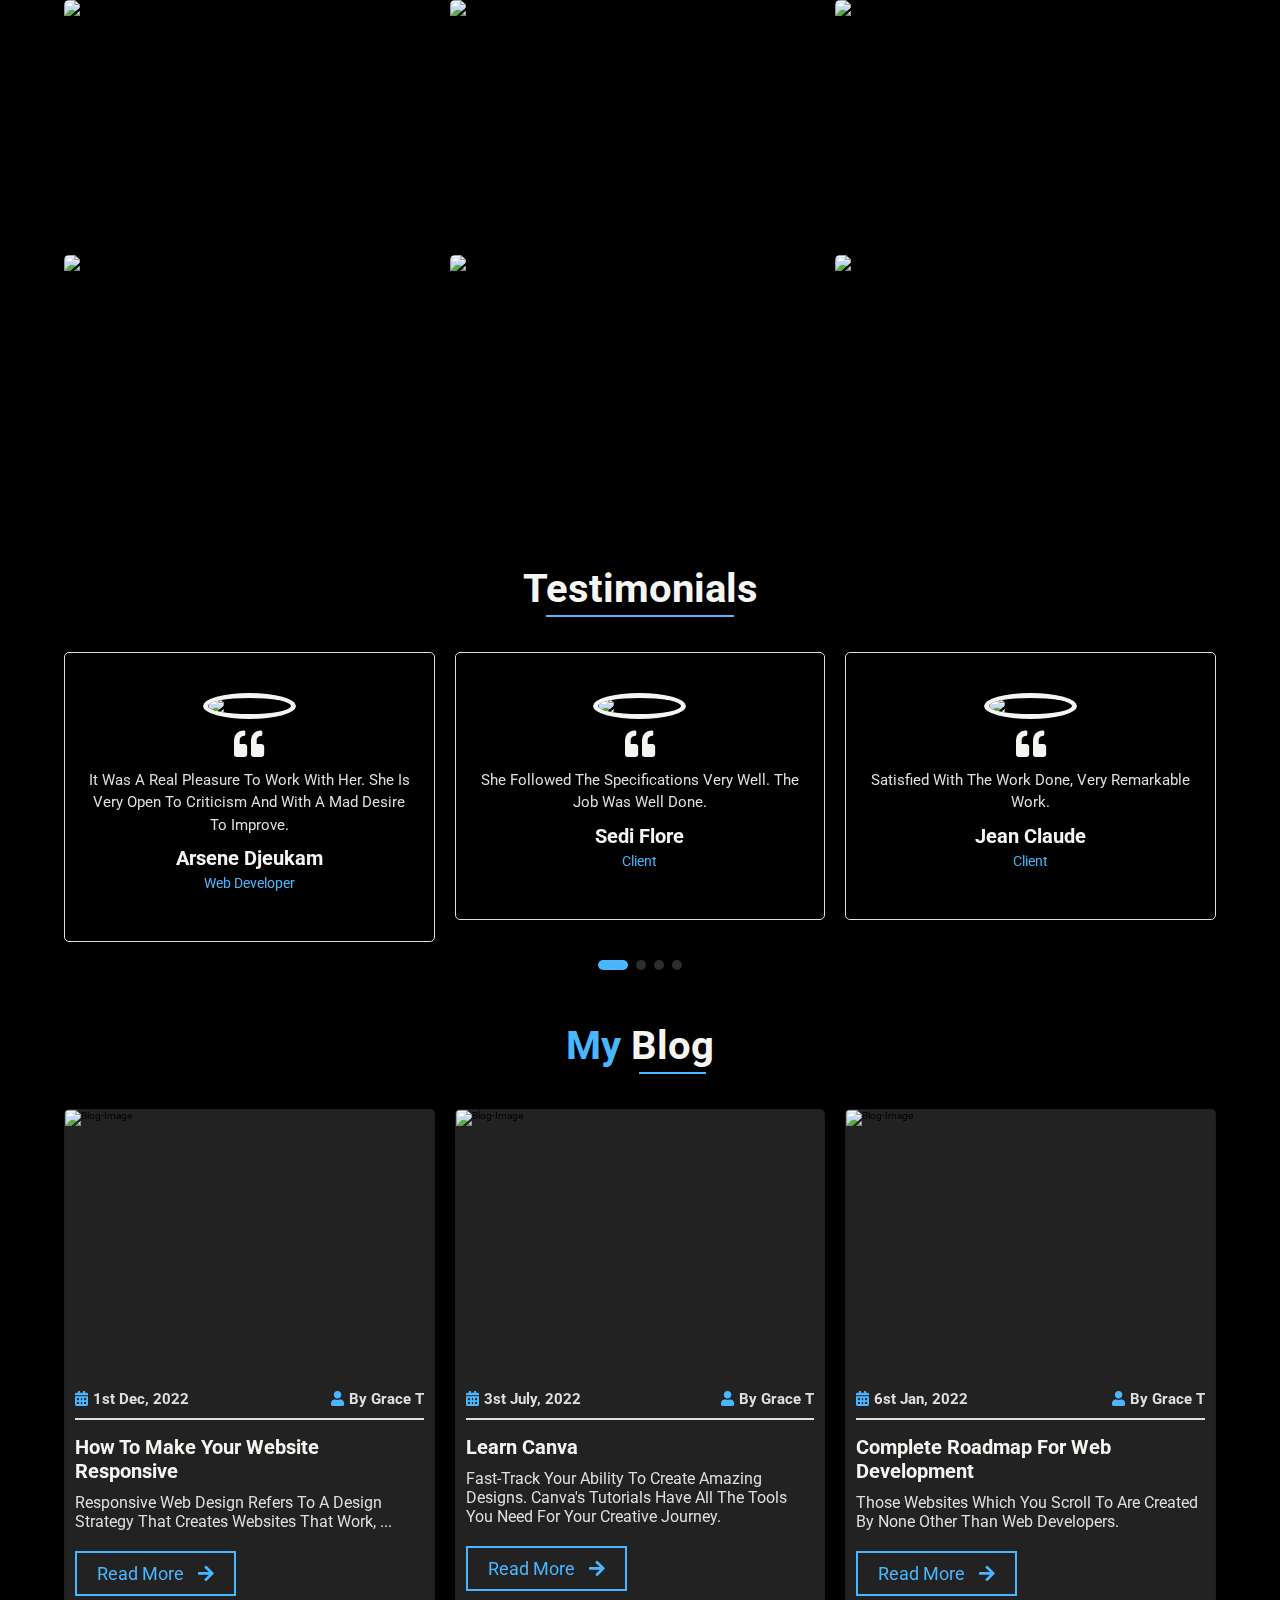
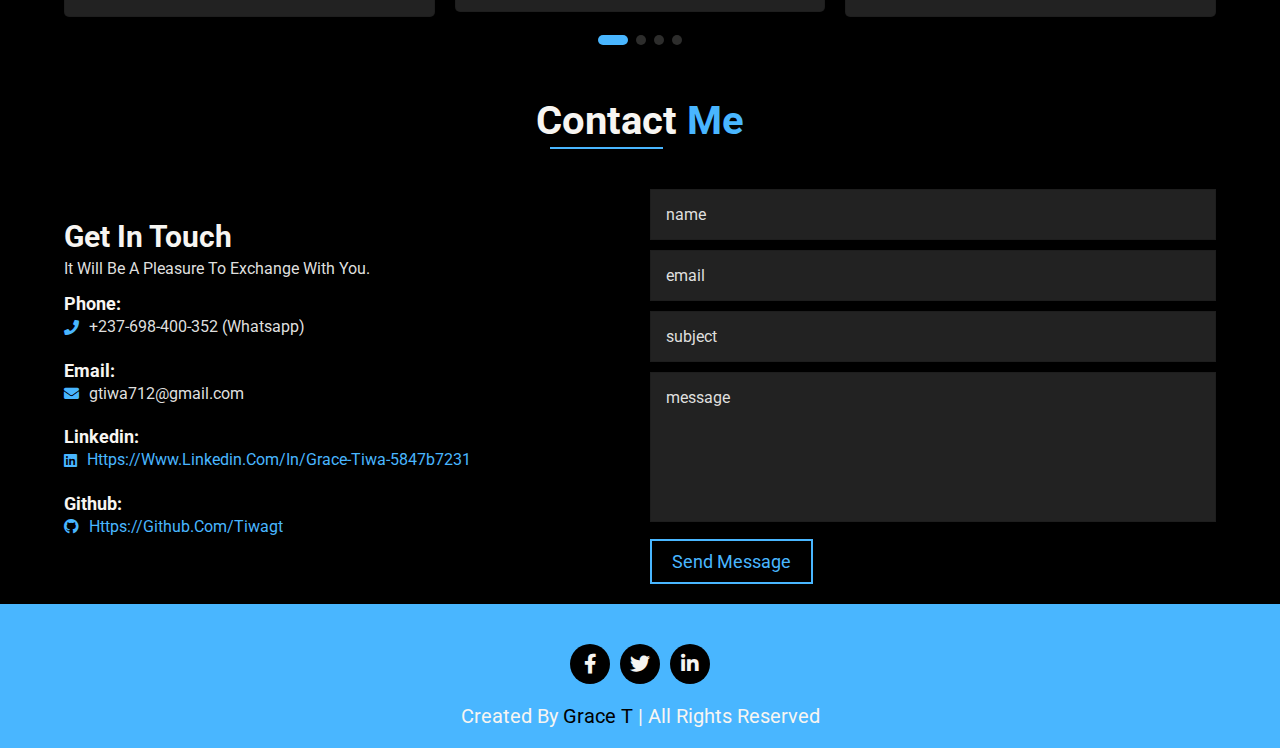
==== commit 4de257fa: "degree update" ====
--- a/index.html
+++ b/index.html
@@ -231,8 +231,8 @@
                     <i class="fas fa-graduation-cap"></i>
                     <div class="content">
                         <span>2021 - 2022</span>
-                        <h3>Bachelor's Degree in software engineering</h3>
-                        <p>I obtained my HND diploma at the IUG institute with honors after 3 years of study..</p>
+                        <h3>Bachelor Degree in software engineering</h3>
+                        <p>I obtained my Bachelor degree at the IUG institute with honors after 3 years of study..</p>
                     </div>
                 </div>
 
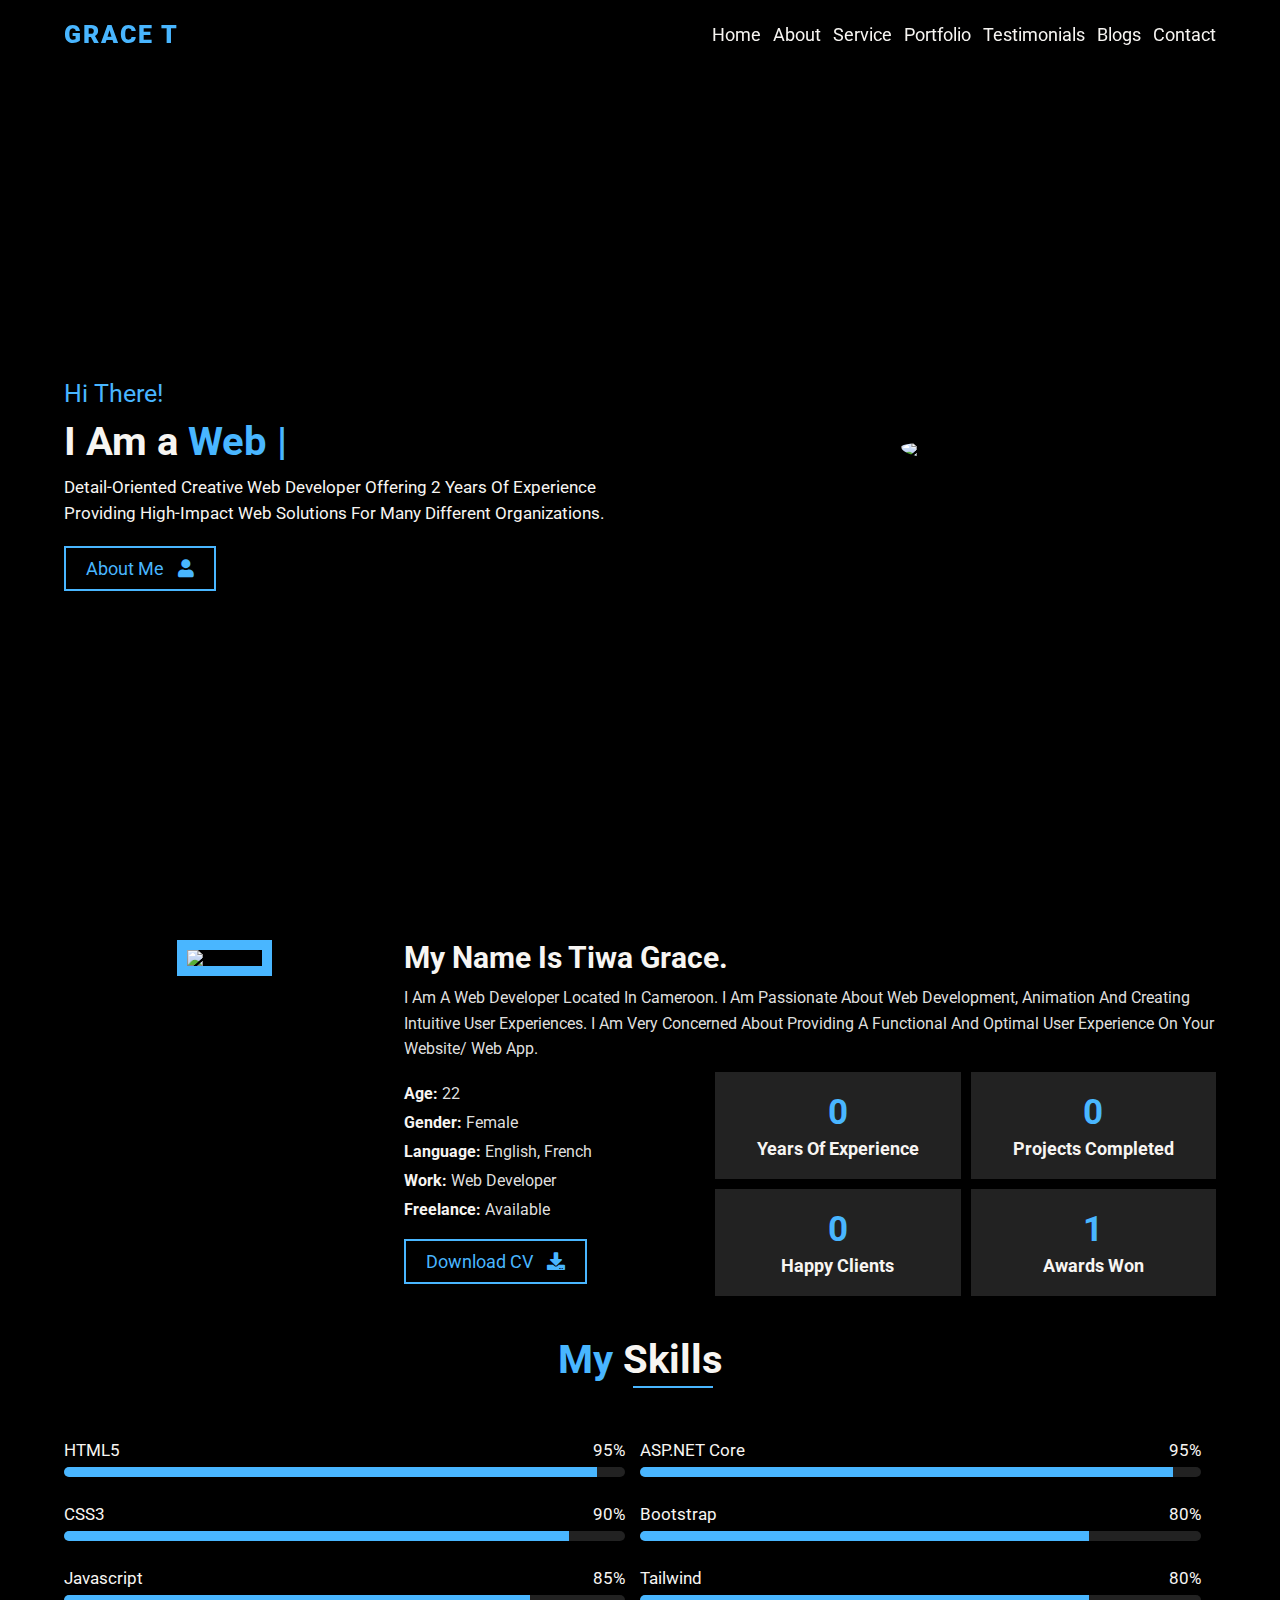
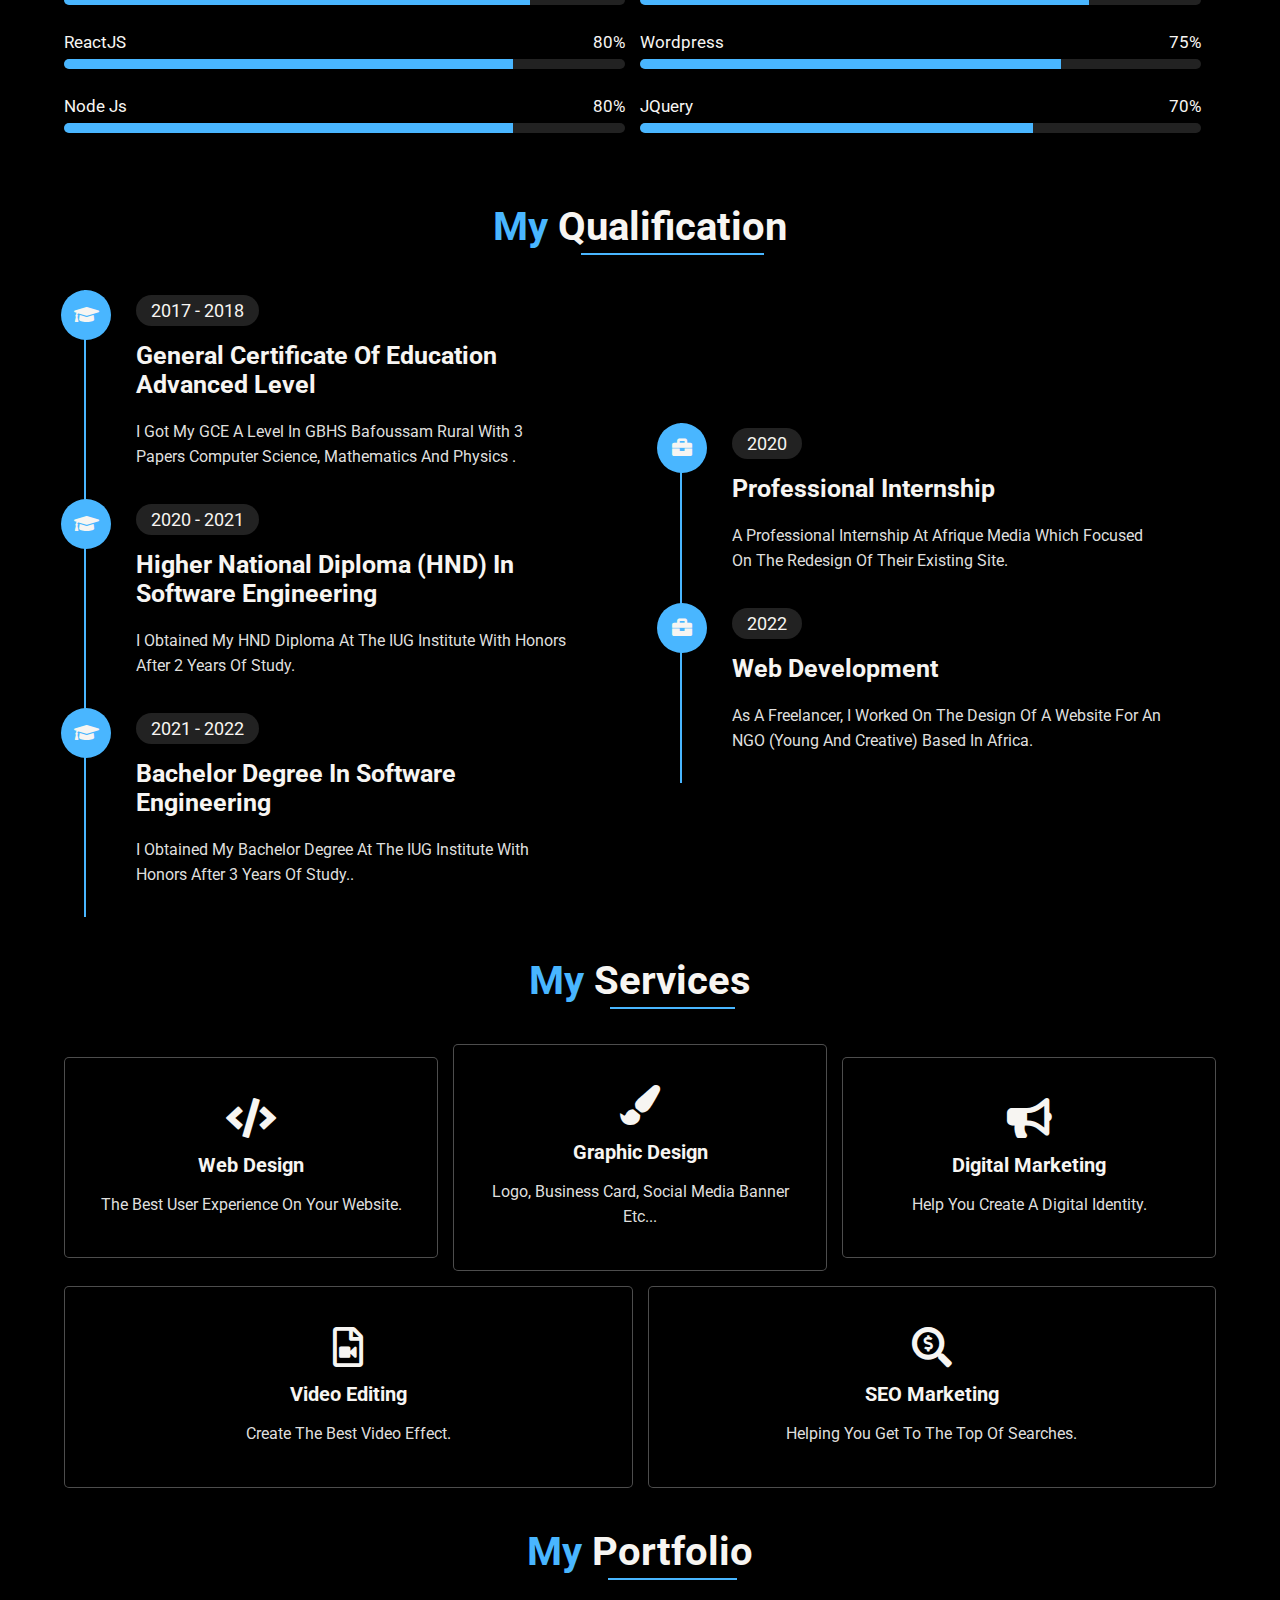
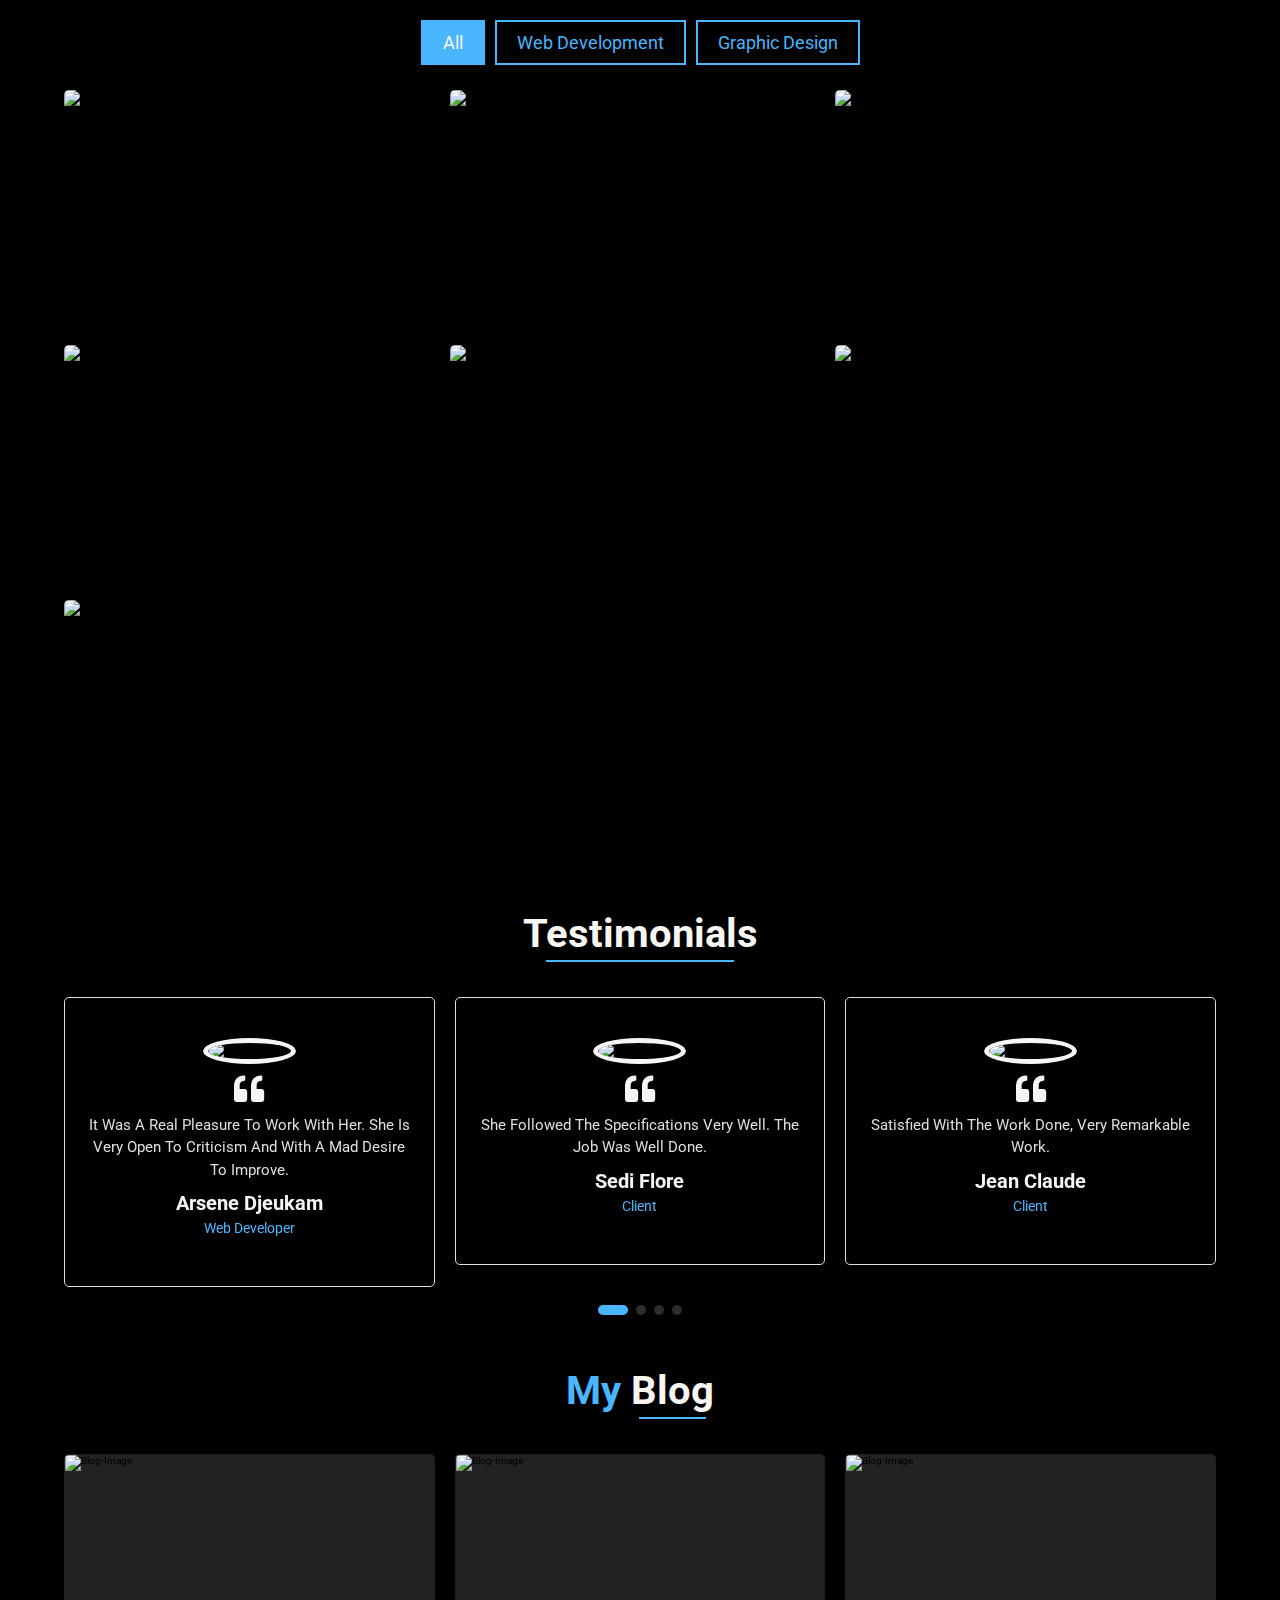
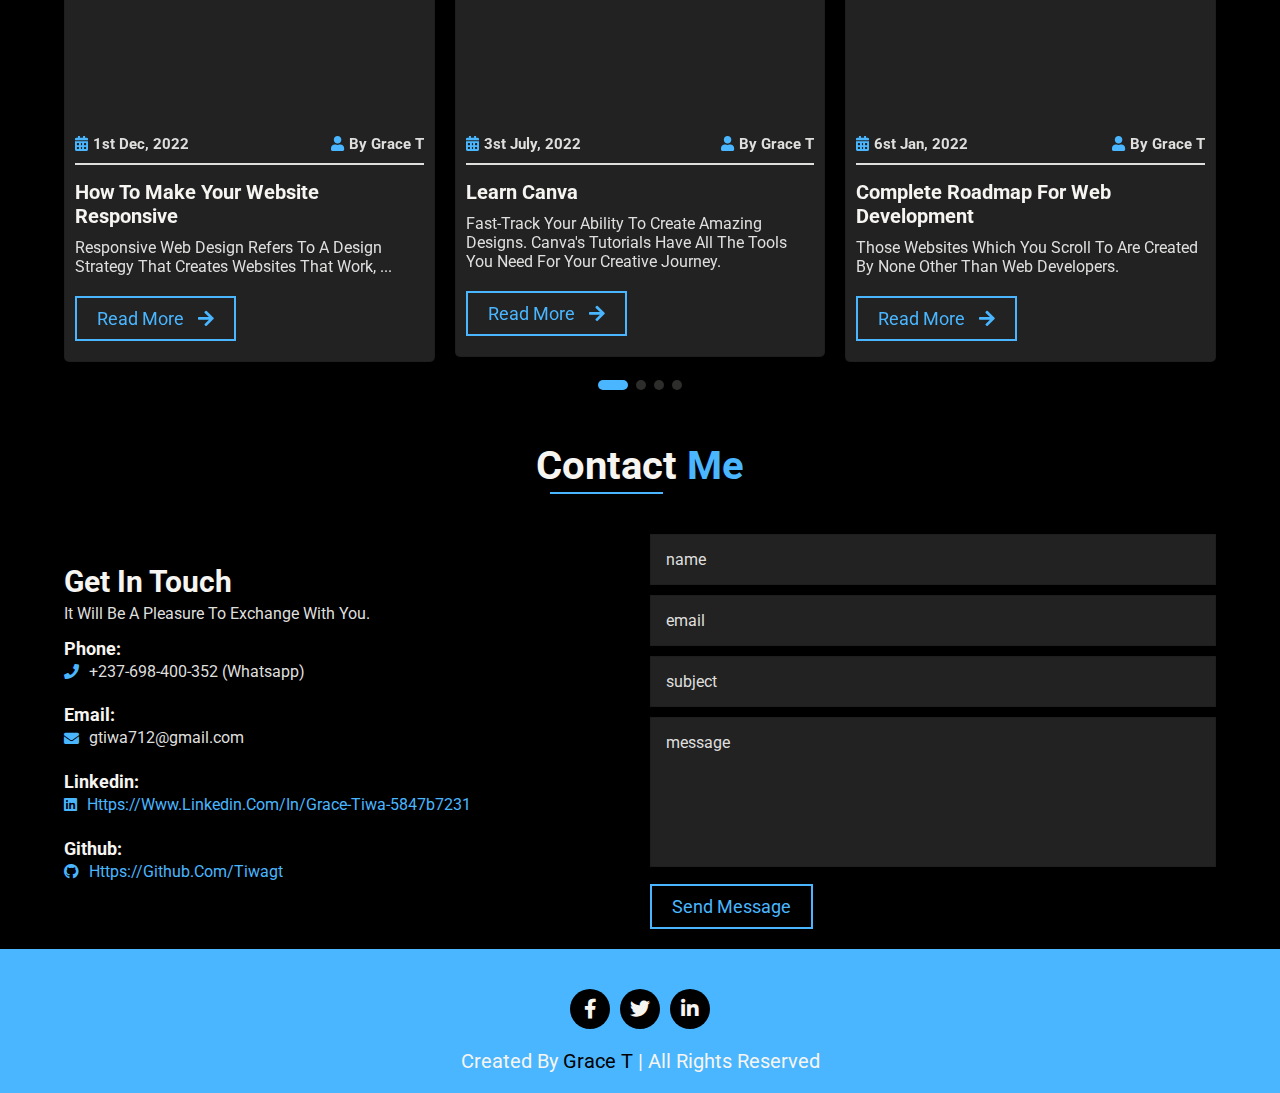
==== commit d87bb48d: "portfolio project update" ====
--- a/index.html
+++ b/index.html
@@ -60,7 +60,7 @@
         
     </header>
     <!-------------------- Header Area (End) -------------------->
- 
+
 
 
     <!-------------------- Home Area (Start) -------------------->
@@ -72,7 +72,7 @@
                 <div class="text">
                     <h2>hi there!</h1>
                     <h1>I Am a <span class="typing-text"></span></h1>
-                    <p>Detail-oriented creative Front-end web developer offering 2 years of experience providing high-impact web solutions for many different organizations.</p>
+                    <p>Detail-oriented creative Web Developer offering 2 years of experience providing high-impact web solutions for many different organizations.</p>
                     <a href="#about" class="btn">about me <i class="fas fa-user"></i></a>
                 </div>
             </div>
@@ -101,15 +101,15 @@
             <div class="content">
 
                 <h2>My name is Tiwa Grace.</h2>
-                <p>I'm a Front-End Developer located in Cameroon. I am passionate about web design, animation and creating intuitive user experiences.  I am very concerned about providing the best user experience on your website</p>
+                <p>I am a web developer located in Cameroon. I am passionate about Web Development, animation and creating intuitive user experiences. I am very concerned about providing a functional and optimal user experience on your website/ Web App.</p>
 
                 <div class="about-info">
 
                     <div class="info">
-                        <h4>age: <span>21</span></h4>
+                        <h4>age: <span>22</span></h4>
                         <h4>gender: <span>female</span></h4>
                         <h4>language: <span>English, French</span></h4>
-                        <h4>work: <span>Front-End developer</span></h4>
+                        <h4>work: <span>Web developer</span></h4>
                         <h4>freelance: <span>available</span></h4>
                         <a href="../tiwagraceportfolio.github.io/Tiwa Tazamo Grace resume.pdf" class="btn" >download CV <i class="fas fa-download"></i></a>
                     </div>
@@ -127,7 +127,7 @@
                         </div>
             
                         <div class="box">
-                            <h1 class="count" data-count="10">10+</h1>
+                            <h1 class="count" data-count="5">5+</h1>
                             <h3>happy clients</h3>
                         </div>
                                     
@@ -149,7 +149,7 @@
             <div class="heading">
                 <h2>my <span>skills</span></h2>
             </div>
-    
+
             <div class="skills">
                 <div class="skill-item item1">
                     <div class="box">
@@ -165,14 +165,18 @@
                         <div class="progress-bar"> <span></span> </div>
                     </div>
                     <div class="box">
-                        <h3>ReactJS<span> 85% </span> </h3>
-                        <div class="progress-bar"> <span></span> </div>
-                    </div>
-                </div>
-    
+                        <h3>ReactJS<span> 80% </span> </h3>
+                        <div class="progress-bar"> <span></span> </div>
+                    </div>
+                    <div class="box">
+                        <h3>Node Js<span> 80% </span> </h3>
+                        <div class="progress-bar"> <span></span> </div>
+                    </div>
+                </div>
+
                 <div class="skill-item item2">
                     <div class="box">
-                        <h3>Wordpress<span> 95% </span> </h3>
+                        <h3>ASP.NET Core<span> 95% </span> </h3>
                         <div class="progress-bar"> <span></span> </div>
                     </div>
                     <div class="box">
@@ -180,13 +184,18 @@
                         <div class="progress-bar"> <span></span> </div>
                     </div>
                     <div class="box">
+                        <h3>Tailwind<span> 80% </span> </h3>
+                        <div class="progress-bar"> <span></span> </div>
+                    </div>
+                    <div class="box">
+                        <h3>Wordpress<span> 75% </span> </h3>
+                        <div class="progress-bar"> <span></span> </div>
+                    </div>
+                    <div class="box">
                         <h3>JQuery<span> 70% </span> </h3>
                         <div class="progress-bar"> <span></span> </div>
                     </div>
-                    <div class="box">
-                        <h3>Adobe illustrator<span> 85% </span> </h3>
-                        <div class="progress-bar"> <span></span> </div>
-                    </div>
+                    
                 </div>
     
             </div>
@@ -333,7 +342,16 @@
             </ul>
     
             <div class="box-container">
-    
+                
+                <div class="portfolio-item image web">
+                    <img src="../tiwagraceportfolio.github.io/assets/images/Portfolio/bankApp.jpeg" alt="Portfolio-Image" />
+                    <div class="content">
+                        <h4>web development</h4>
+                        <p>category</p>
+                        <a data-effect="mfp-newspaper" href="../tiwagraceportfolio.github.io/assets/images/Portfolio/bankApp.jpeg" class="view-btn"><i class="fas fa-search-plus"></i></a>
+                    </div>
+                </div>
+
                 <div class="portfolio-item image web">
                     <img src="../tiwagraceportfolio.github.io/assets/images/Portfolio/young and creative.png" alt="Portfolio-Image" />
                     <div class="content">
@@ -675,7 +693,7 @@
     <script>
         var typed = new Typed('.typing-text', {
 
-            strings: ['Front-End developer'],
+            strings: ['Web developer'],
             typeSpeed: 120,
             loop: true
         });
--- a/assets/css/main.css
+++ b/assets/css/main.css
@@ -452,7 +452,7 @@
     padding:1rem 0;
 }
 
- .skill-item .box h3{
+.skill-item .box h3{
     display: -webkit-box;
     display: -ms-flexbox;
     display: flex;
@@ -465,7 +465,7 @@
     font-weight: 400;
 }
 
- .skill-item .box .progress-bar{
+.skill-item .box .progress-bar{
     width:100%;
     background:#222;
     overflow:hidden;
@@ -488,11 +488,14 @@
 }
 
  .skill-item.item1 .box:nth-child(3) .progress-bar span{
-    width:80%;
+    width:83%;
 }
 .skill-item.item1 .box:nth-child(4) .progress-bar span{
     width:80%;
 }
+.skill-item.item1 .box:nth-child(5) .progress-bar span{
+    width:80%;
+}
 
 .skill-item.item2 .box:nth-child(1) .progress-bar span{
     width:95%;
@@ -503,10 +506,13 @@
 }
 
  .skill-item.item2 .box:nth-child(3) .progress-bar span{
+    width:80%;
+}
+.skill-item.item2 .box:nth-child(4) .progress-bar span{
+    width:75%;
+}
+.skill-item.item2 .box:nth-child(5) .progress-bar span{
     width:70%;
-}
-.skill-item.item2 .box:nth-child(4) .progress-bar span{
-    width:80%;
 }
 
 /*--------------------- 5- About Area CSS (End) ---------------------*/
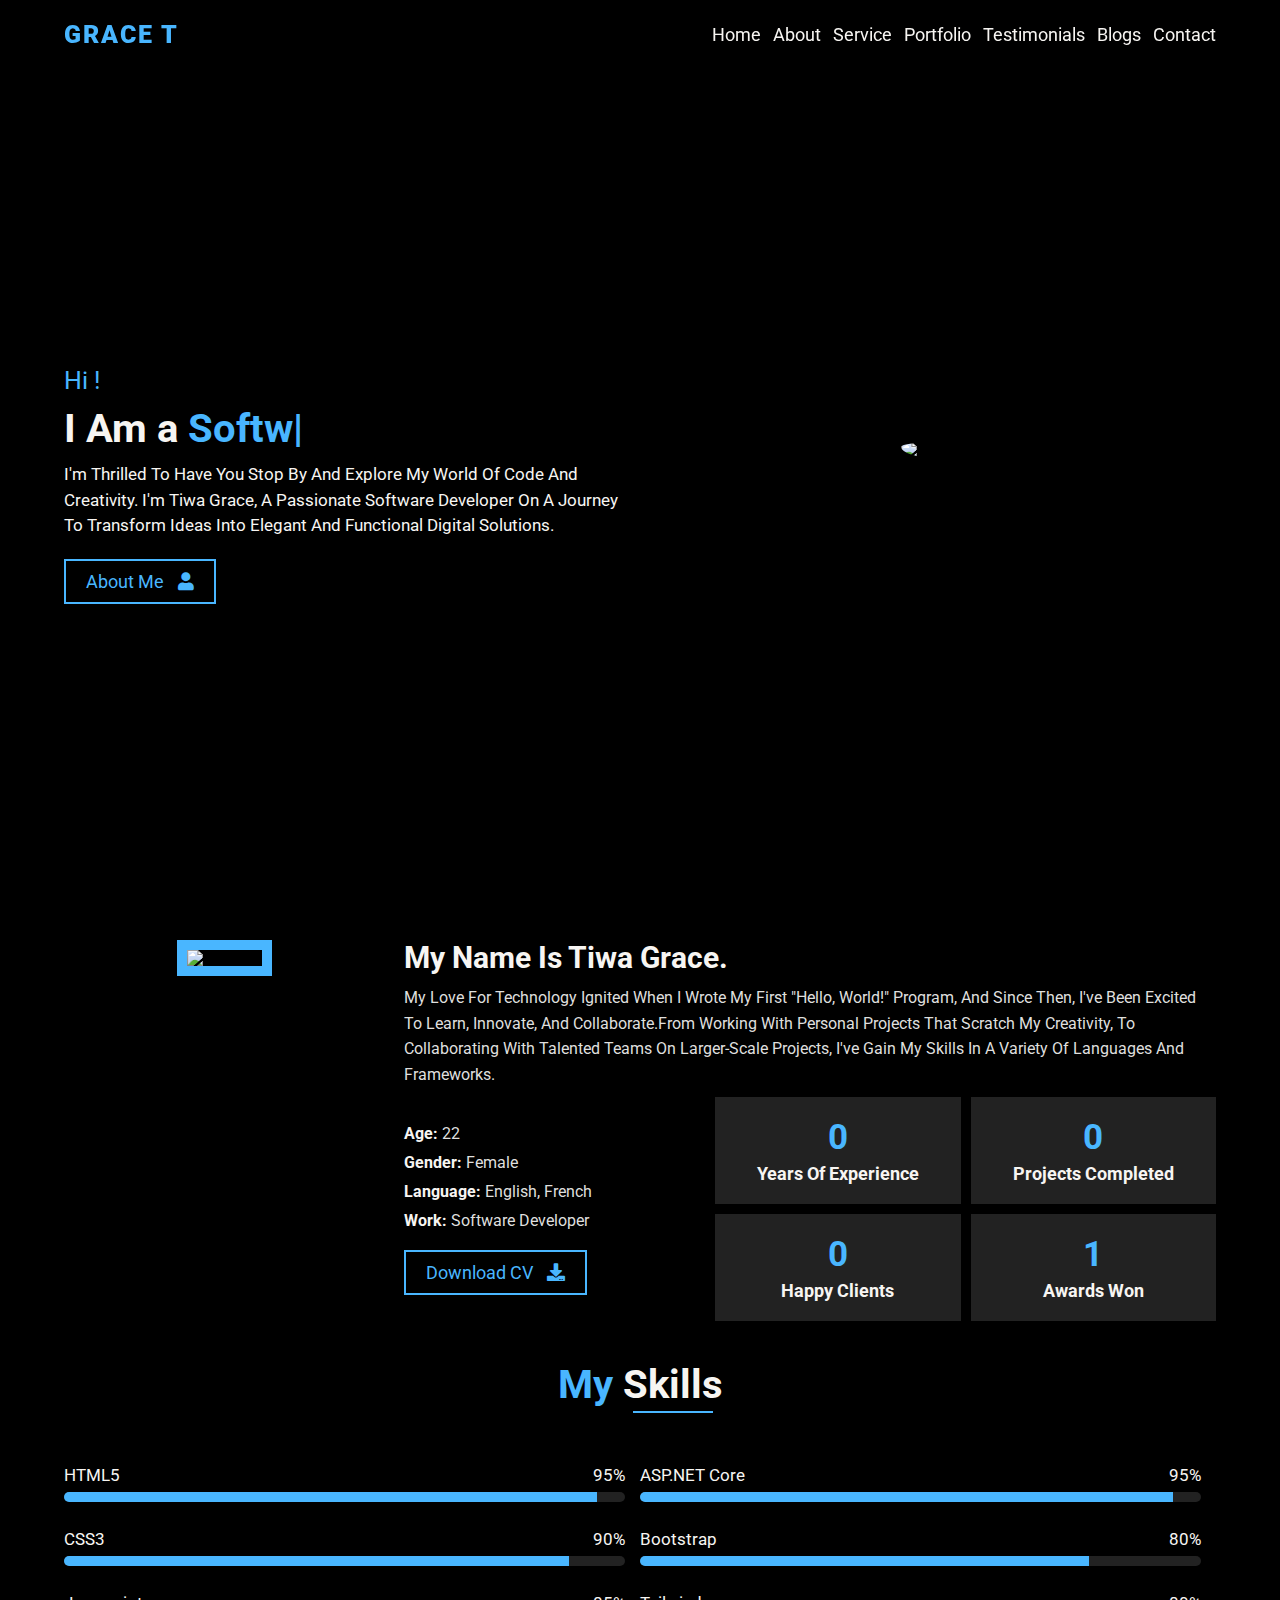
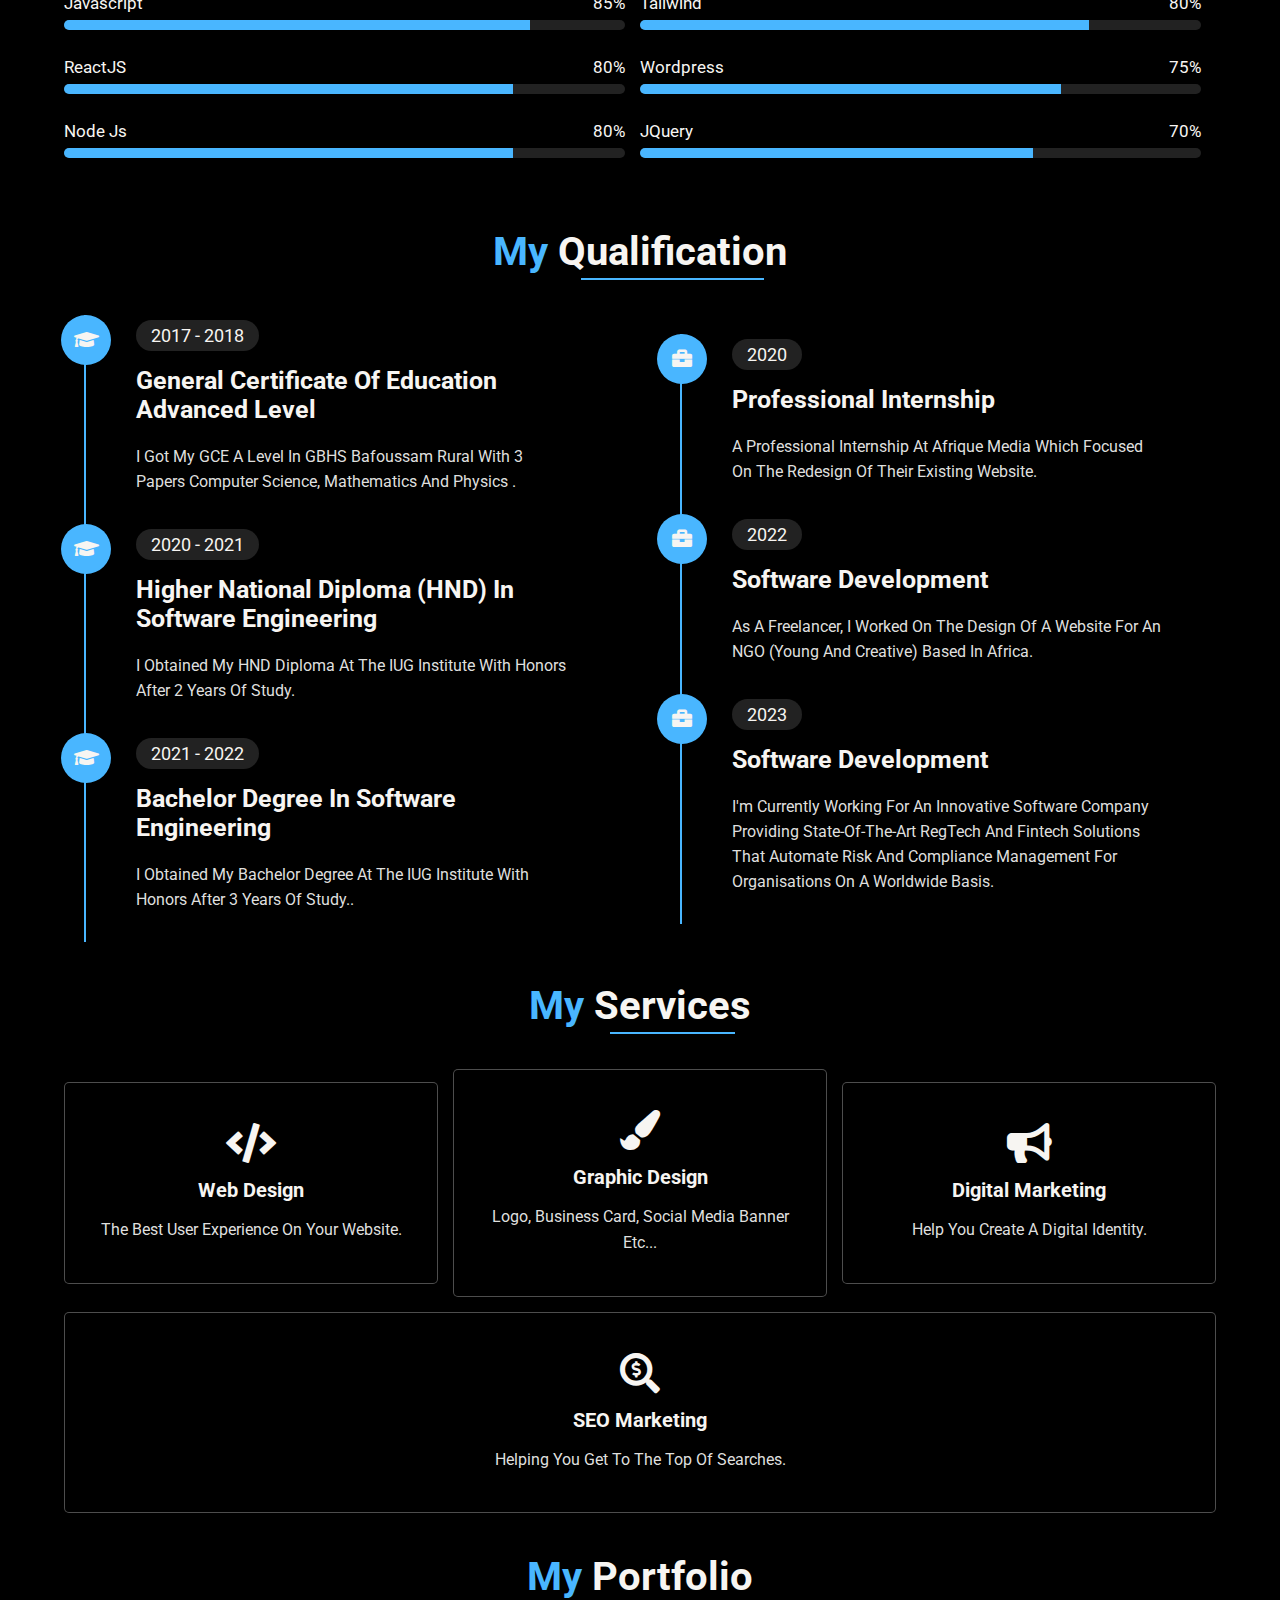
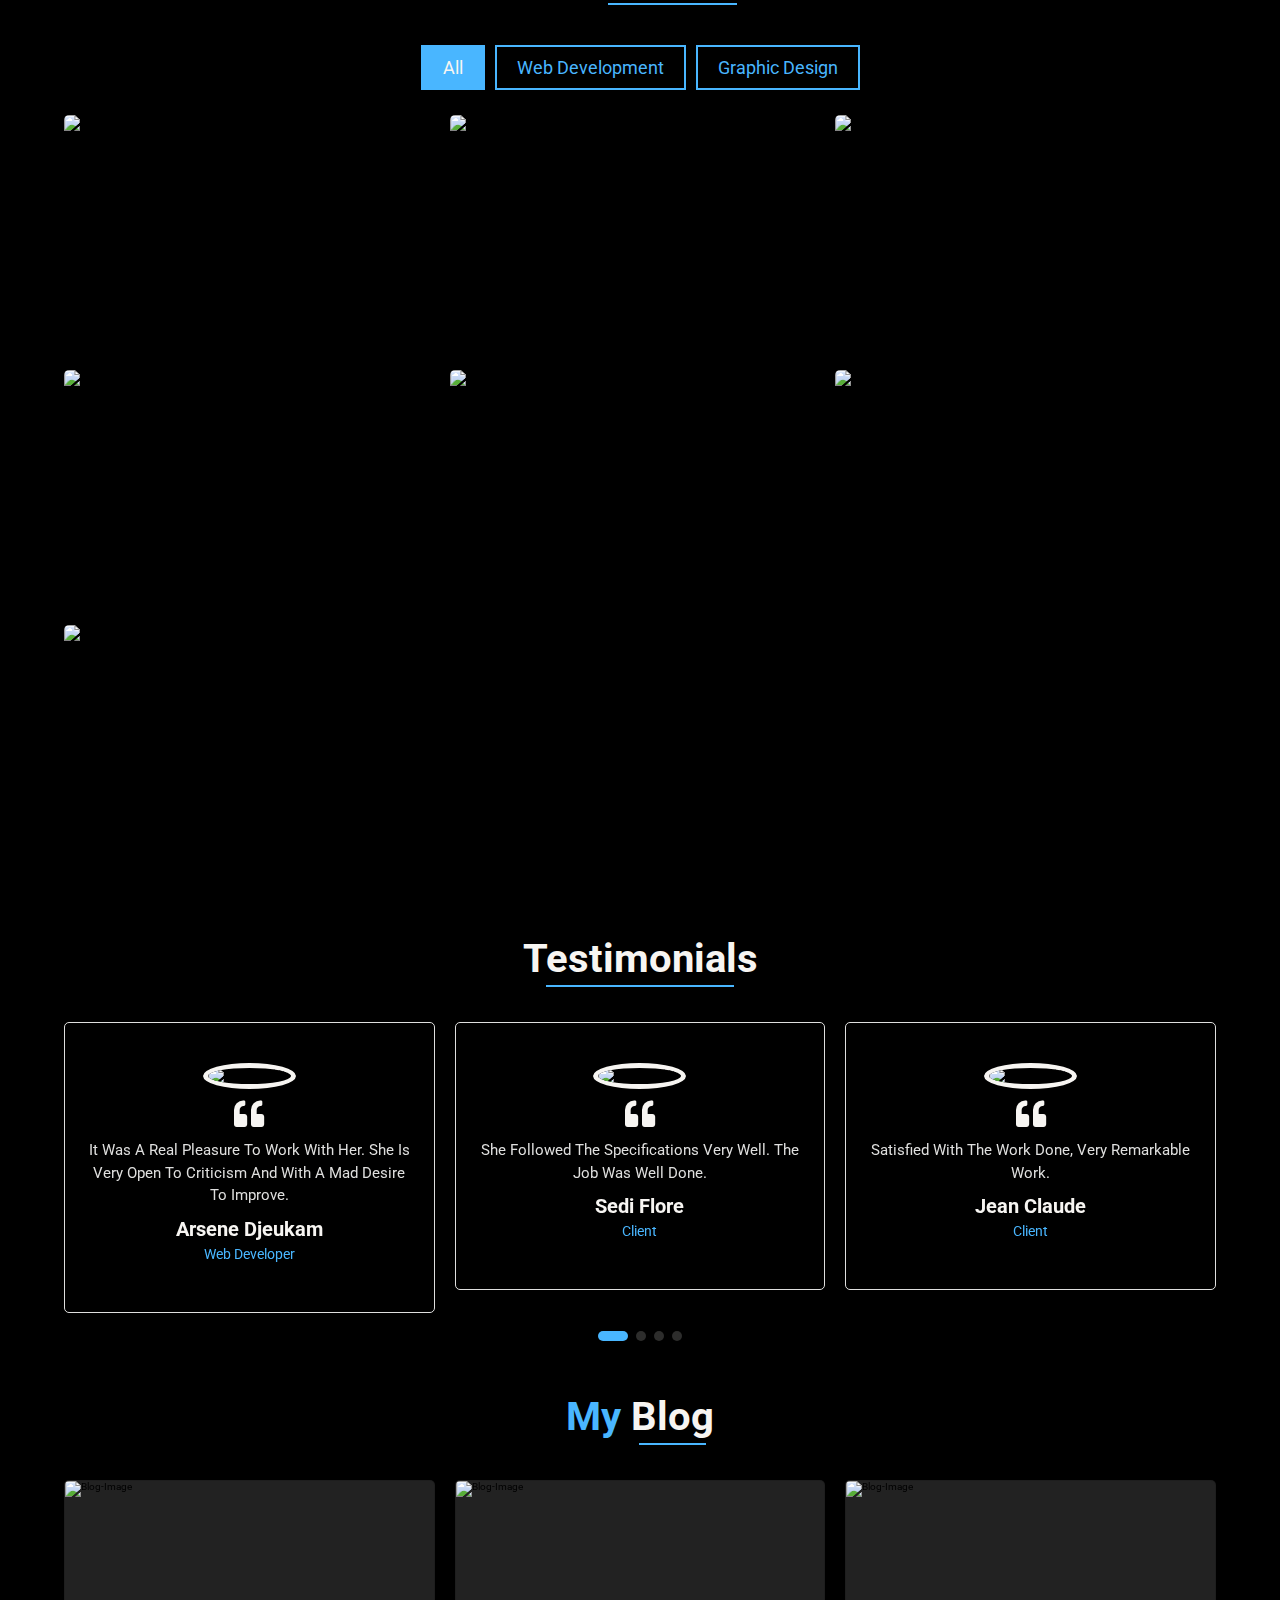
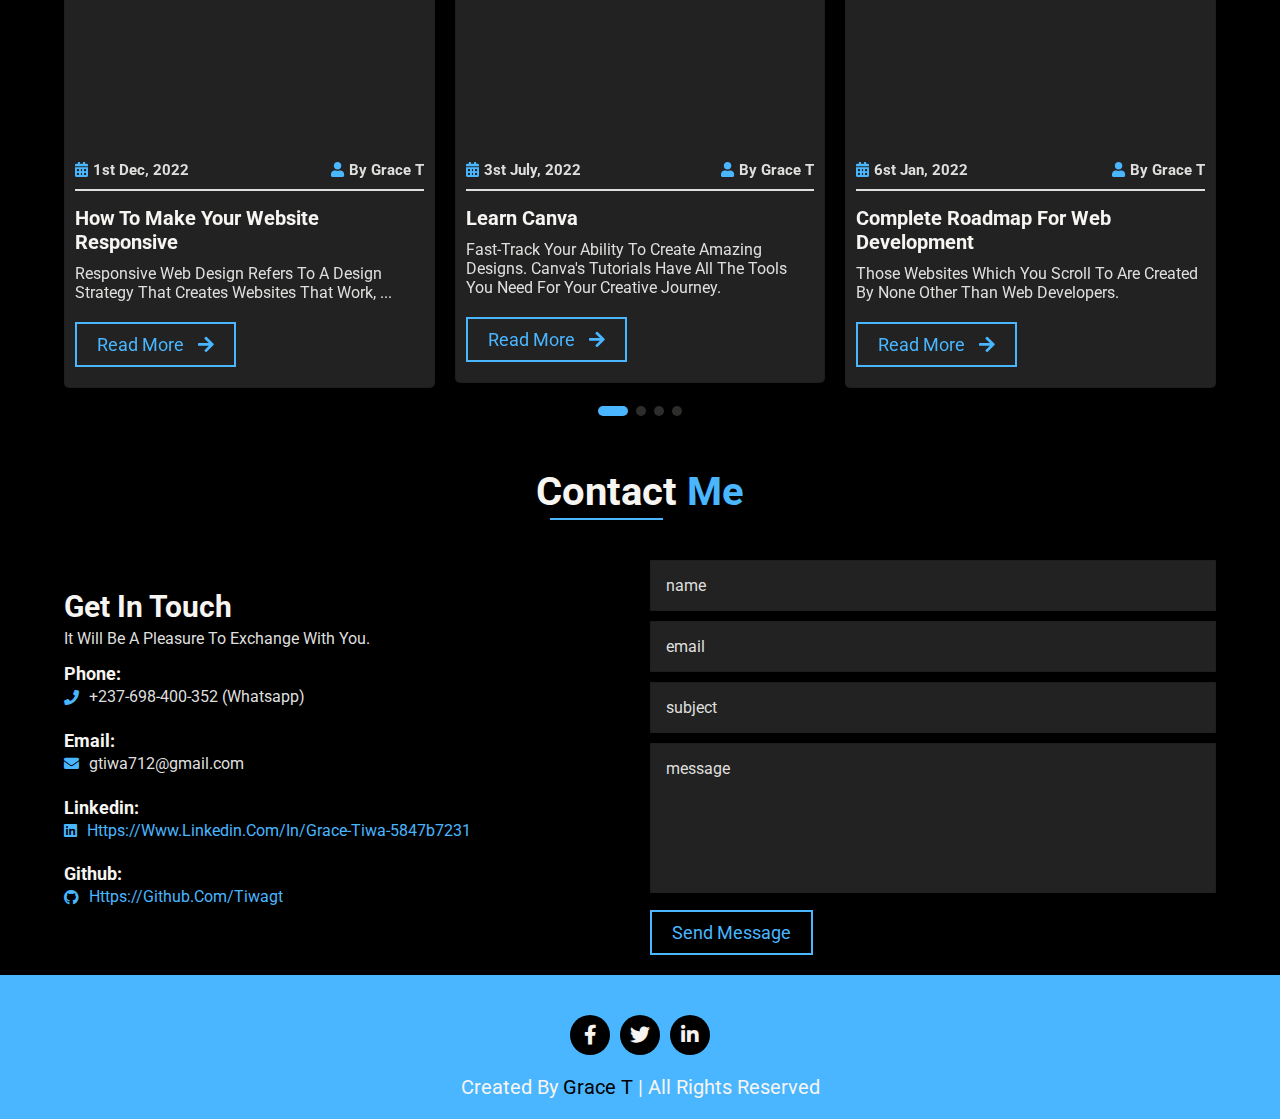
==== commit 2700071d: "Summary Update" ====
--- a/index.html
+++ b/index.html
@@ -70,9 +70,9 @@
 
             <div class="content">
                 <div class="text">
-                    <h2>hi there!</h1>
-                    <h1>I Am a <span class="typing-text"></span></h1>
-                    <p>Detail-oriented creative Web Developer offering 2 years of experience providing high-impact web solutions for many different organizations.</p>
+                    <h2>hi !</h1>
+                        <h1>I Am a <span class="typing-text"></span></h1>
+                        <p>I'm thrilled to have you stop by and explore my world of code and creativity. I'm Tiwa Grace, a passionate software developer on a journey to transform ideas into elegant and functional digital solutions.</p>
                     <a href="#about" class="btn">about me <i class="fas fa-user"></i></a>
                 </div>
             </div>
@@ -86,38 +86,35 @@
     </section>
 
     <!-------------------- Home Area (End) -------------------->
-
-
-
+    
     <!-------------------- About Area (Start) -------------------->
     <section class="about" id="about">
 
         <div class="box-container">
 
             <div class="image">
-                <img src="../tiwagraceportfolio.github.io/assets/images/About/image10.png" alt="About-Image" />
+                <img src="../tiwagraceportfolio.github.io/assets/images/About/image10 (4).png" alt="About-Image" />
             </div>
     
             <div class="content">
 
                 <h2>My name is Tiwa Grace.</h2>
-                <p>I am a web developer located in Cameroon. I am passionate about Web Development, animation and creating intuitive user experiences. I am very concerned about providing a functional and optimal user experience on your website/ Web App.</p>
-
+                <p>My love for technology ignited when I wrote my first "Hello, World!" program, and since then, I've been excited to learn, innovate, and collaborate.From working with personal projects that scratch my creativity, to collaborating with talented teams on larger-scale projects, I've gain my skills in a variety of languages and frameworks.</p>
                 <div class="about-info">
 
                     <div class="info">
                         <h4>age: <span>22</span></h4>
-                        <h4>gender: <span>female</span></h4>
+                        <h4>gender: <span>Female</span></h4>
                         <h4>language: <span>English, French</span></h4>
-                        <h4>work: <span>Web developer</span></h4>
-                        <h4>freelance: <span>available</span></h4>
-                        <a href="../tiwagraceportfolio.github.io/Tiwa Tazamo Grace resume.pdf" class="btn" >download CV <i class="fas fa-download"></i></a>
+                        <h4>work: <span>Software developer</span></h4>
+                        
+                        <a href="../tiwagraceportfolio.github.io/Tiwa Tazamo Grace CV.pdf" class="btn" >download CV <i class="fas fa-download"></i></a>
                     </div>
 
                     <div class="counting">
 
                         <div class="box">
-                            <h1 class="count" data-count="2">2+</h1>
+                            <h1 class="count" data-count="3">3+</h1>
                             <h3>years of experience</h3>
                         </div>
                         
@@ -125,12 +122,12 @@
                             <h1 class="count" data-count="5">5+</h1>
                             <h3>projects completed</h3>
                         </div>
-            
+                        
                         <div class="box">
                             <h1 class="count" data-count="5">5+</h1>
                             <h3>happy clients</h3>
                         </div>
-                                    
+                        
                         <div class="box">
                             <h1 class="count" data-count="1">1</h1>
                             <h3>awards won</h3>
@@ -254,7 +251,7 @@
                     <div class="content">
                         <span>2020</span>
                         <h3>Professional Internship</h3>
-                        <p>A professional internship at Afrique media which focused on the redesign of their existing site.</p>
+                        <p>A professional internship at Afrique media which focused on the redesign of their existing website.</p>
                     </div>
                 </div>
     
@@ -262,8 +259,17 @@
                     <i class="fas fa-briefcase"></i>
                     <div class="content">
                         <span>2022</span>
-                        <h3>Web development</h3>
+                        <h3>Software development</h3>
                         <p>As a freelancer, I worked on the design of a website for an NGO (Young and Creative) based in Africa.</p>
+                    </div>
+                </div>
+
+                <div class="experience-item">
+                    <i class="fas fa-briefcase"></i>
+                    <div class="content">
+                        <span>2023</span>
+                        <h3>Software development</h3>
+                        <p>I'm currently working for an innovative software company providing state-of-the-art RegTech and Fintech solutions that automate risk and compliance management for organisations on a worldwide basis.</p>
                     </div>
                 </div>
     
@@ -307,11 +313,11 @@
                 <p>Help you create a digital identity.</p>
             </div>
 
-            <div class="service-item">
+            <!--<div class="service-item">
                 <i class="far fa-file-video"></i>
                 <h3>video editing</h3>
                 <p>create the best video effect.</p>
-            </div>
+            </div>-->
 
             <div class="service-item">
                 <i class="fas fa-search-dollar"></i>
@@ -475,7 +481,7 @@
                     <i class="fas fa-quote-left"></i>
 
                     <p class="comment">
-                        my website was designed on time, and it made me very happy.
+                        my website was designed on time. It was a pleasure working with her.
                     </p>
 
                     <div class="intro">
@@ -693,7 +699,7 @@
     <script>
         var typed = new Typed('.typing-text', {
 
-            strings: ['Web developer'],
+            strings: ['Software developer'],
             typeSpeed: 120,
             loop: true
         });
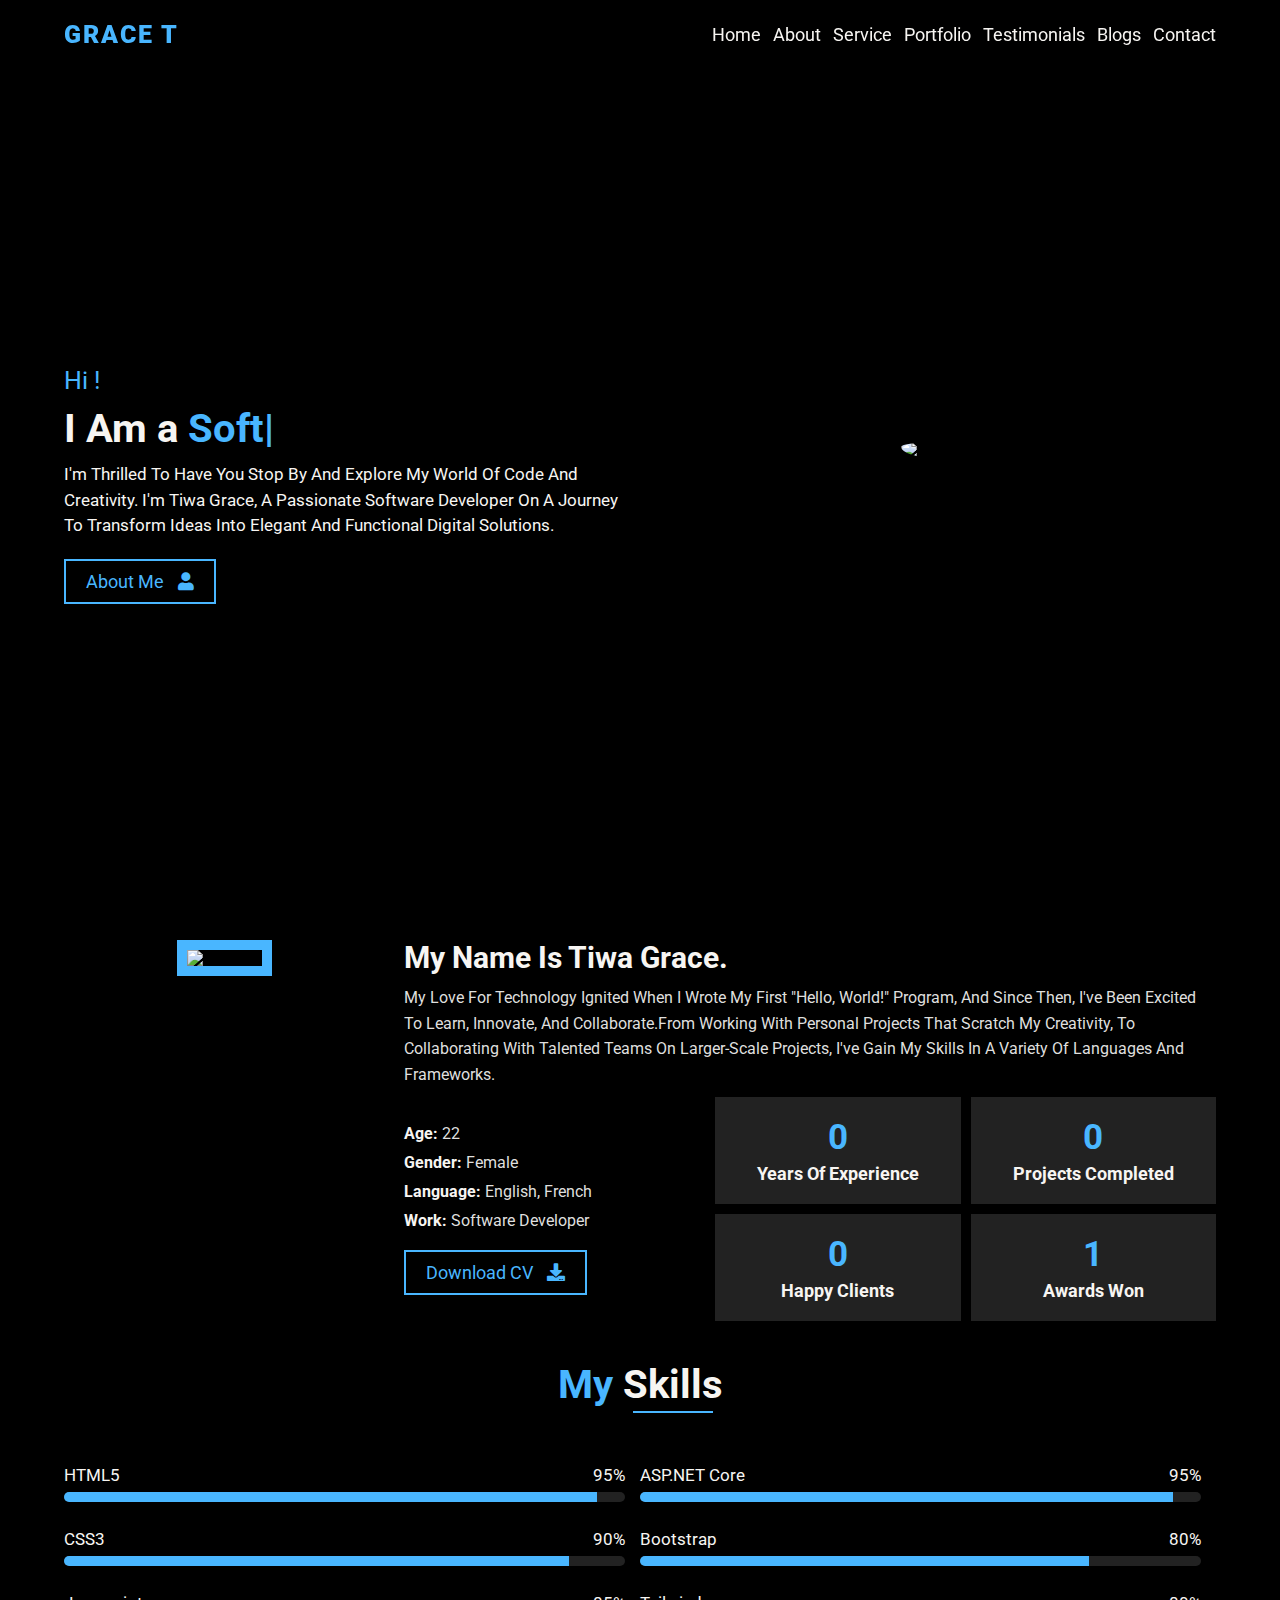
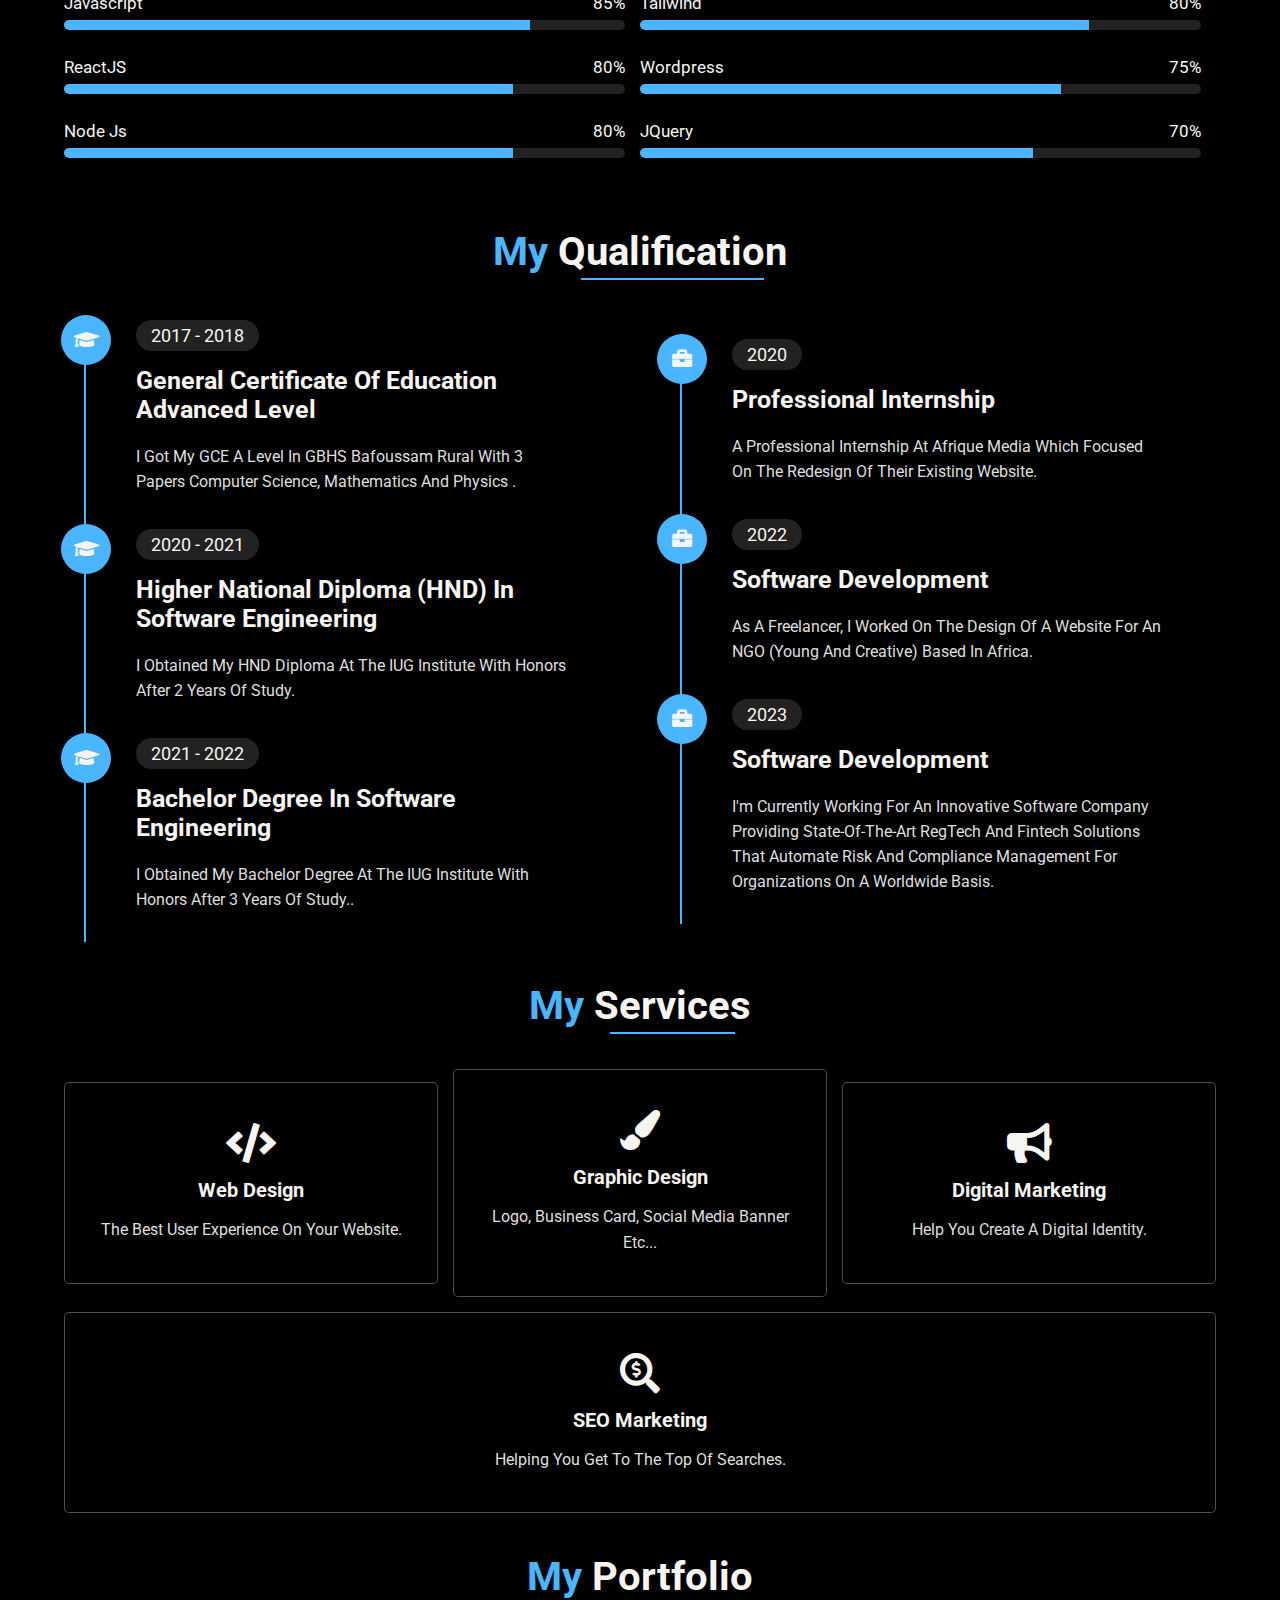
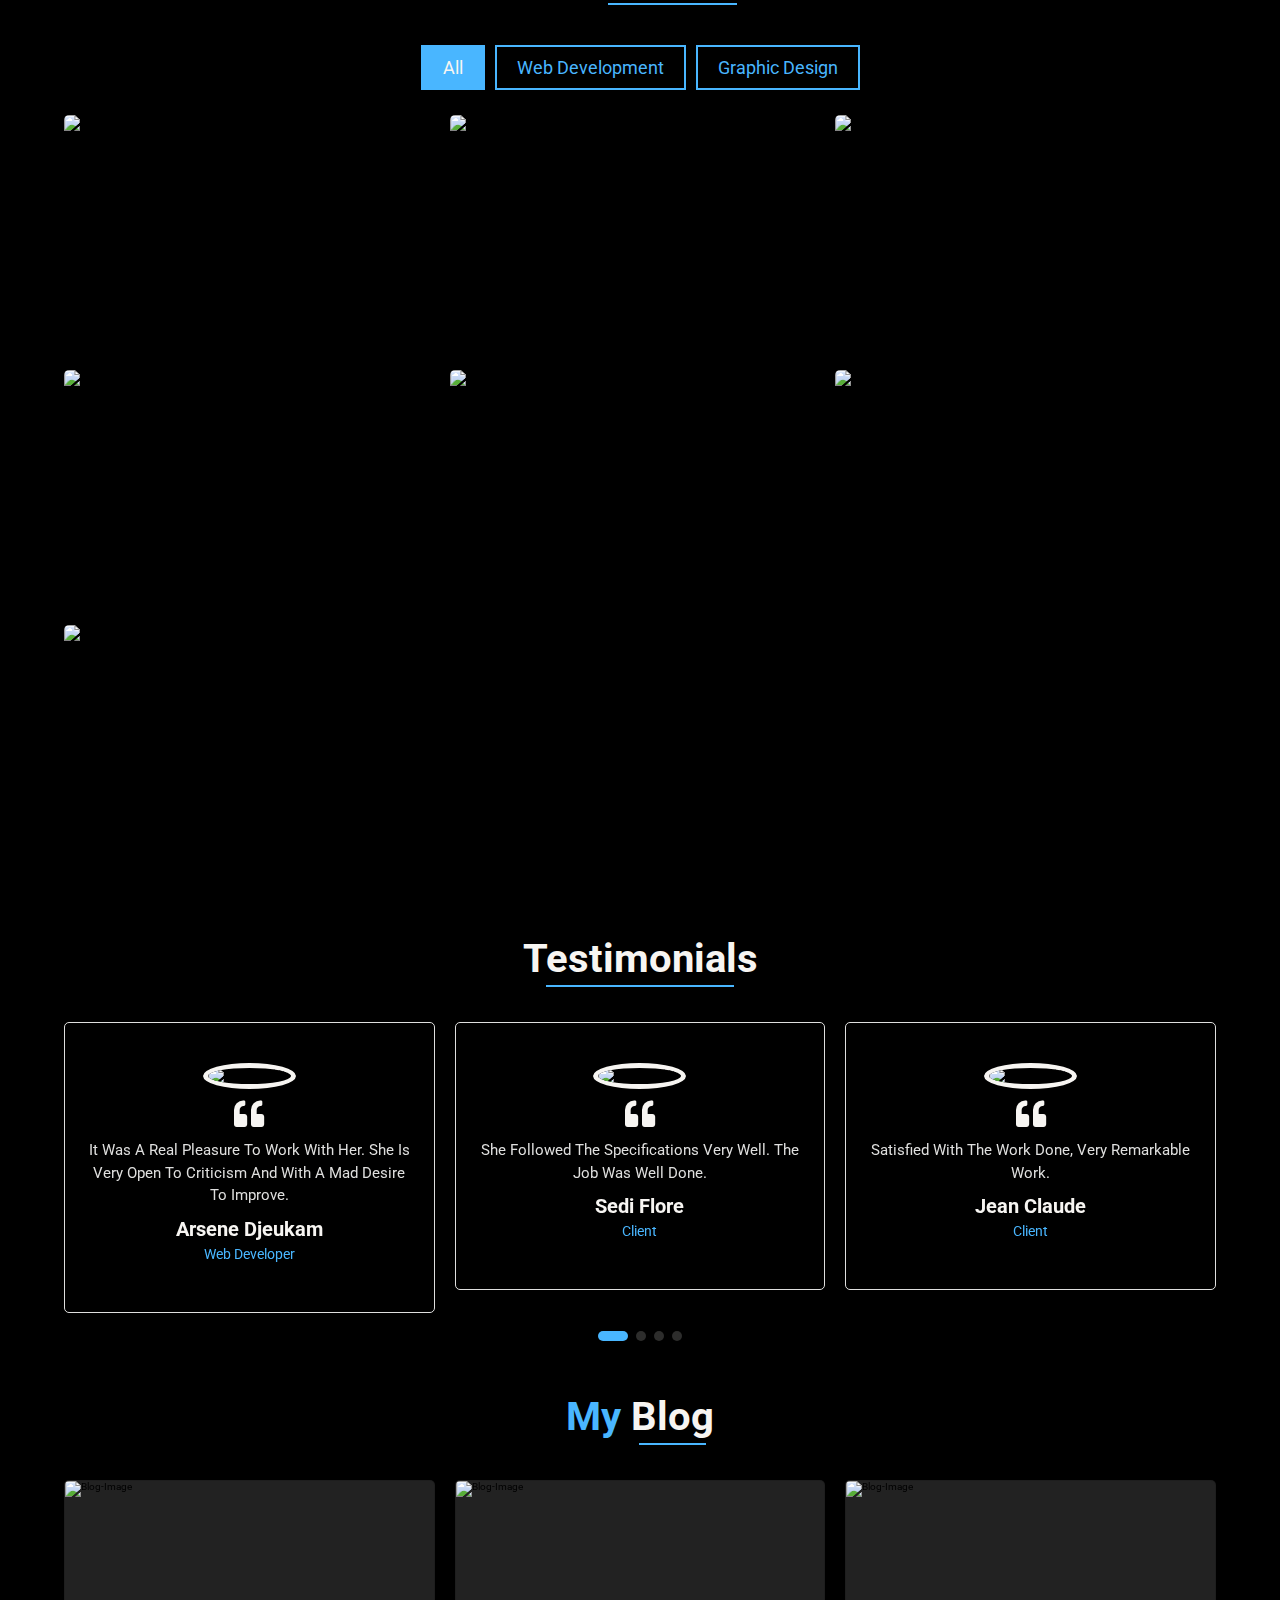
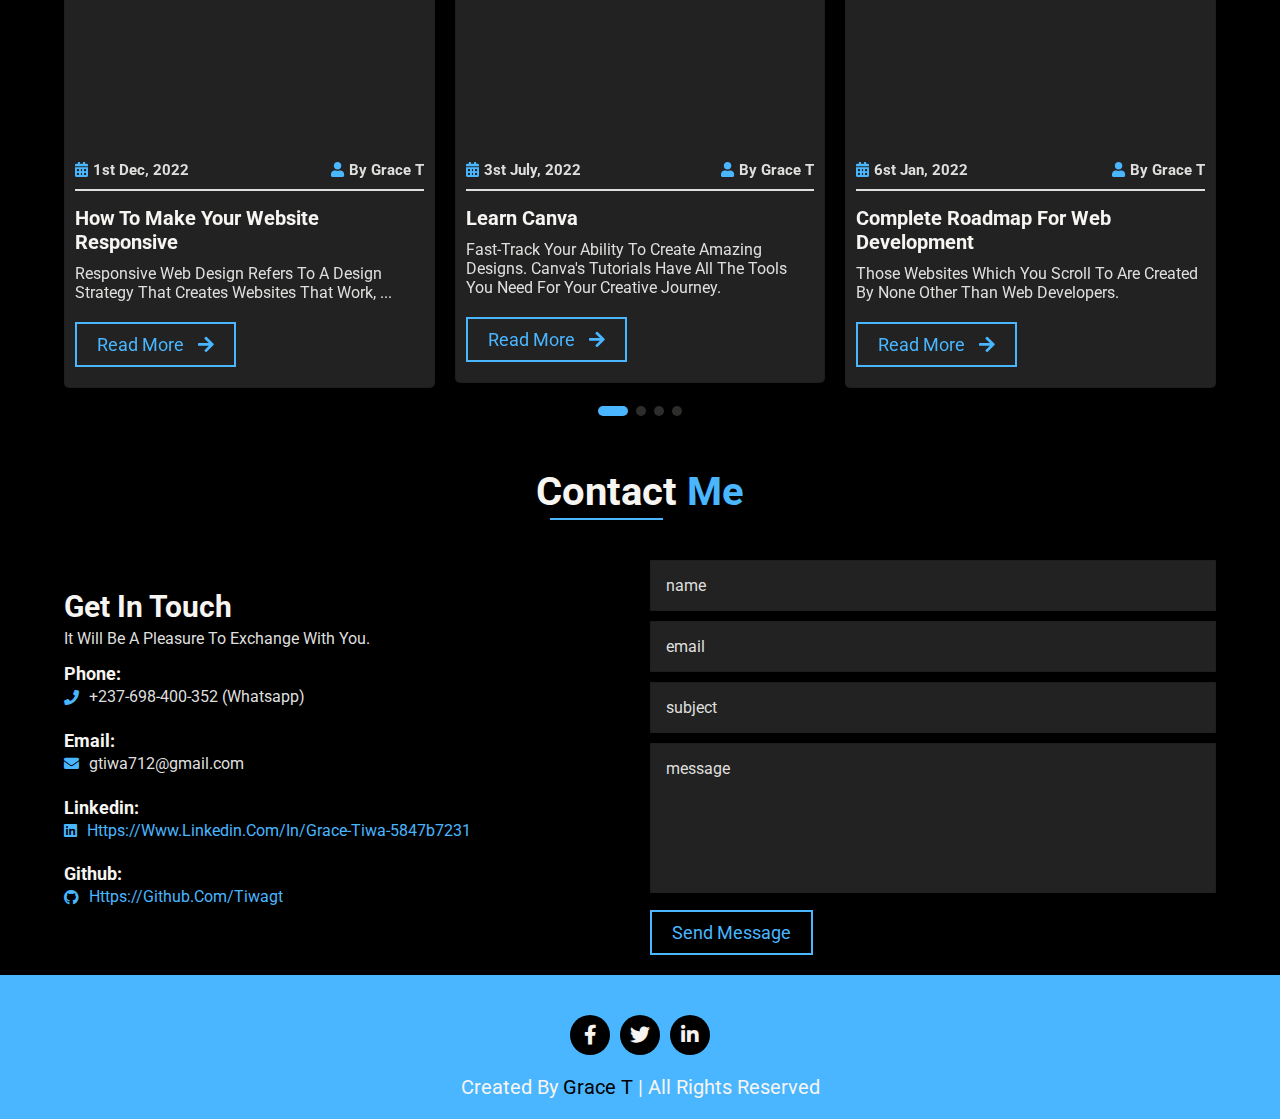
==== commit 3de25517: "Update index.html file" ====
--- a/index.html
+++ b/index.html
@@ -40,7 +40,6 @@
         <!-- Logo -->
         <a class="logo" href="#home">
             <h2> Grace T </h2> 
-            <!-- <img src="assets/images/logo.png" alt="logo" /> -->
         </a>
         <!-- Logo End -->
 
@@ -61,8 +60,6 @@
     </header>
     <!-------------------- Header Area (End) -------------------->
 
-
-
     <!-------------------- Home Area (Start) -------------------->
     <section class="home" id="home">
 
@@ -76,7 +73,6 @@
                     <a href="#about" class="btn">about me <i class="fas fa-user"></i></a>
                 </div>
             </div>
-            <!--assets/images/Home/Home-Image.png-->
             <div class="image">
                 <img src="../tiwagraceportfolio.github.io/assets/images/Home/image9.png" alt="Home-Image">
             </div>
@@ -269,7 +265,7 @@
                     <div class="content">
                         <span>2023</span>
                         <h3>Software development</h3>
-                        <p>I'm currently working for an innovative software company providing state-of-the-art RegTech and Fintech solutions that automate risk and compliance management for organisations on a worldwide basis.</p>
+                        <p>I'm currently working for an innovative software company providing state-of-the-art RegTech and Fintech solutions that automate risk and compliance management for organizations on a worldwide basis.</p>
                     </div>
                 </div>
     
@@ -312,12 +308,6 @@
                 <h3>digital marketing</h3>
                 <p>Help you create a digital identity.</p>
             </div>
-
-            <!--<div class="service-item">
-                <i class="far fa-file-video"></i>
-                <h3>video editing</h3>
-                <p>create the best video effect.</p>
-            </div>-->
 
             <div class="service-item">
                 <i class="fas fa-search-dollar"></i>
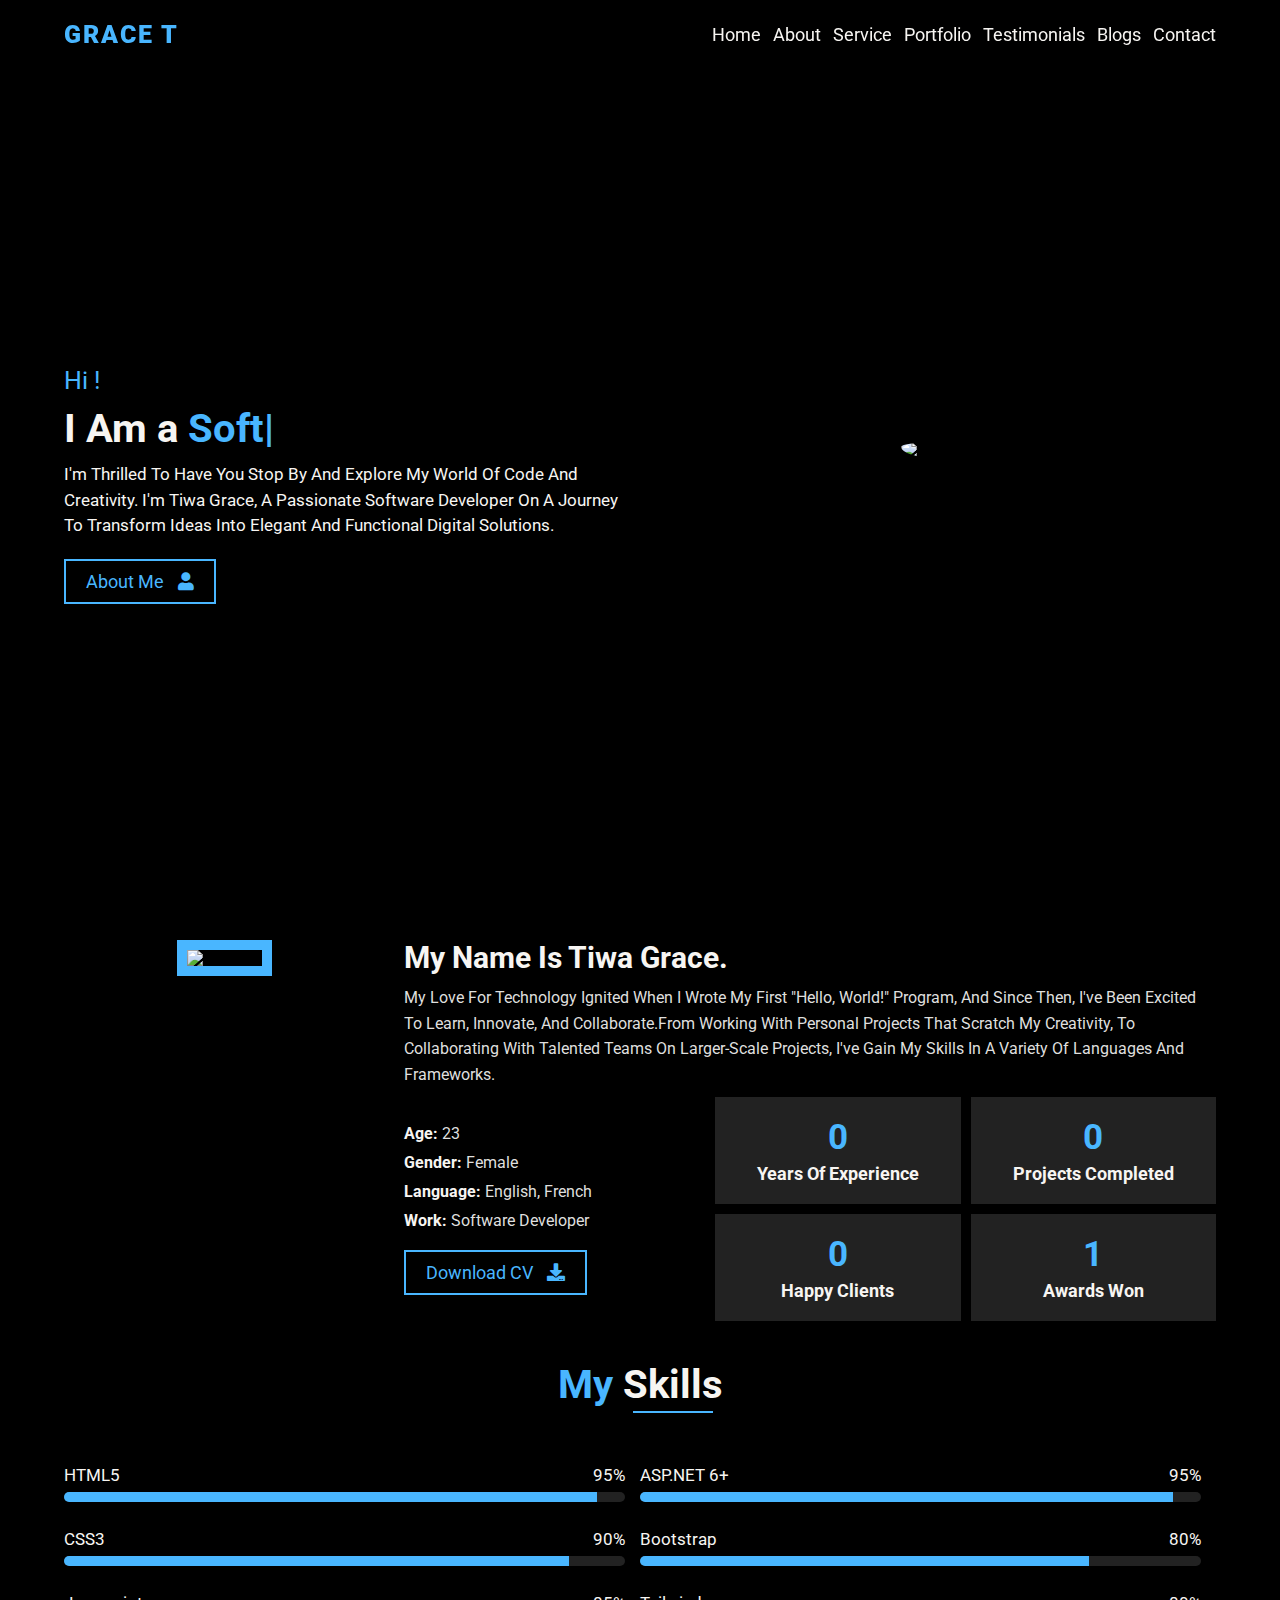
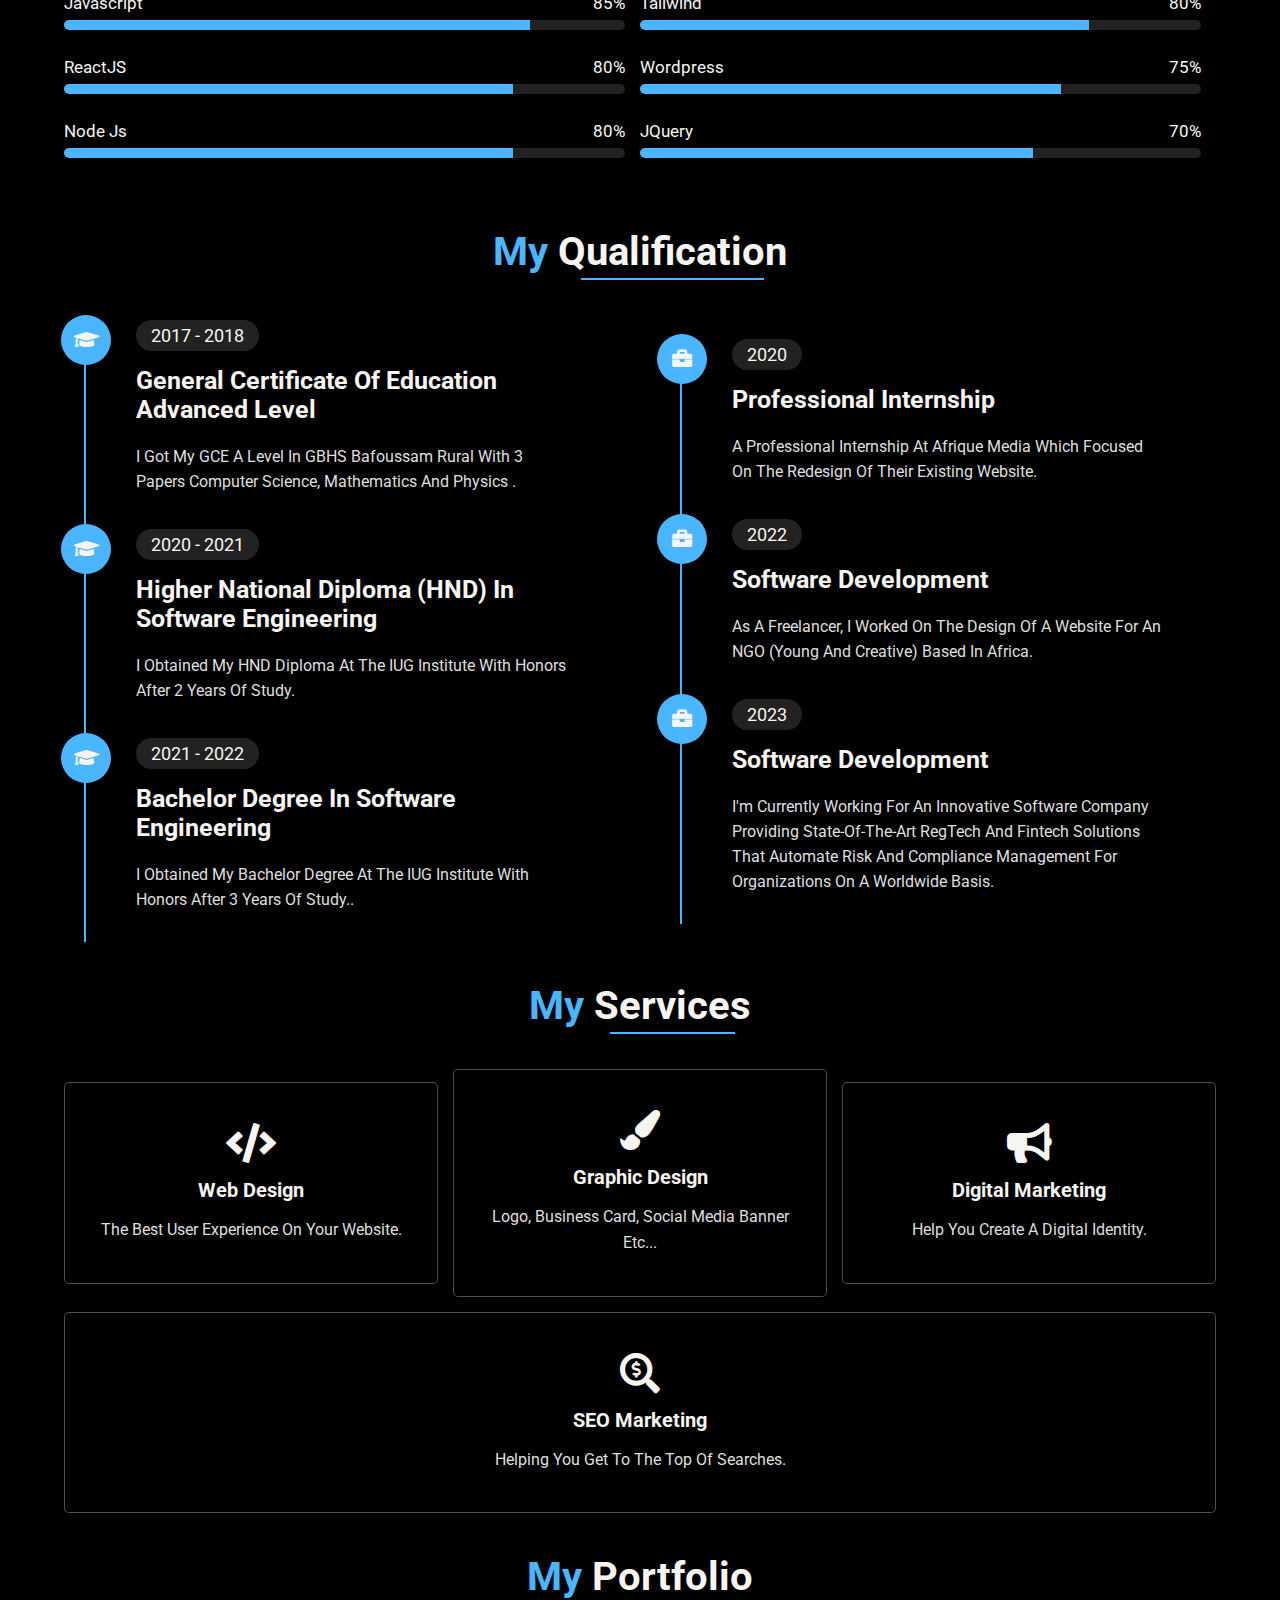
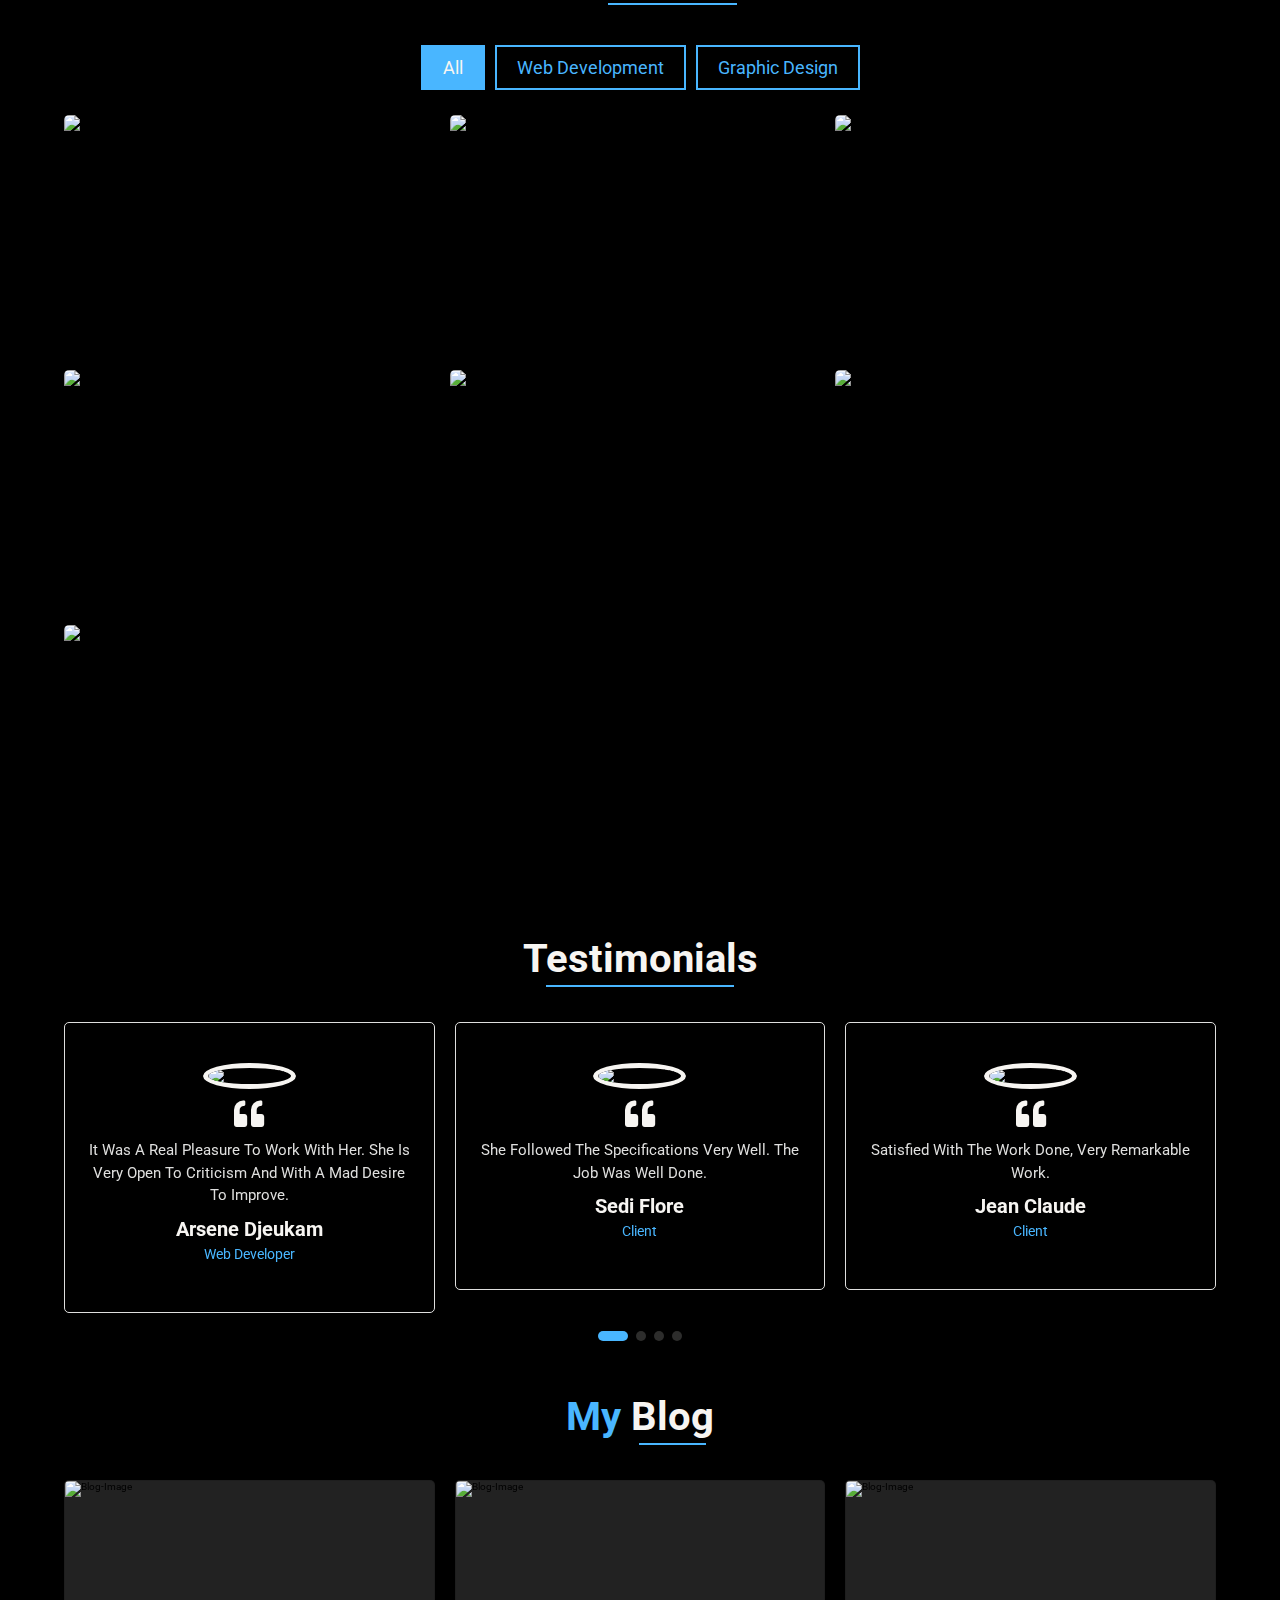
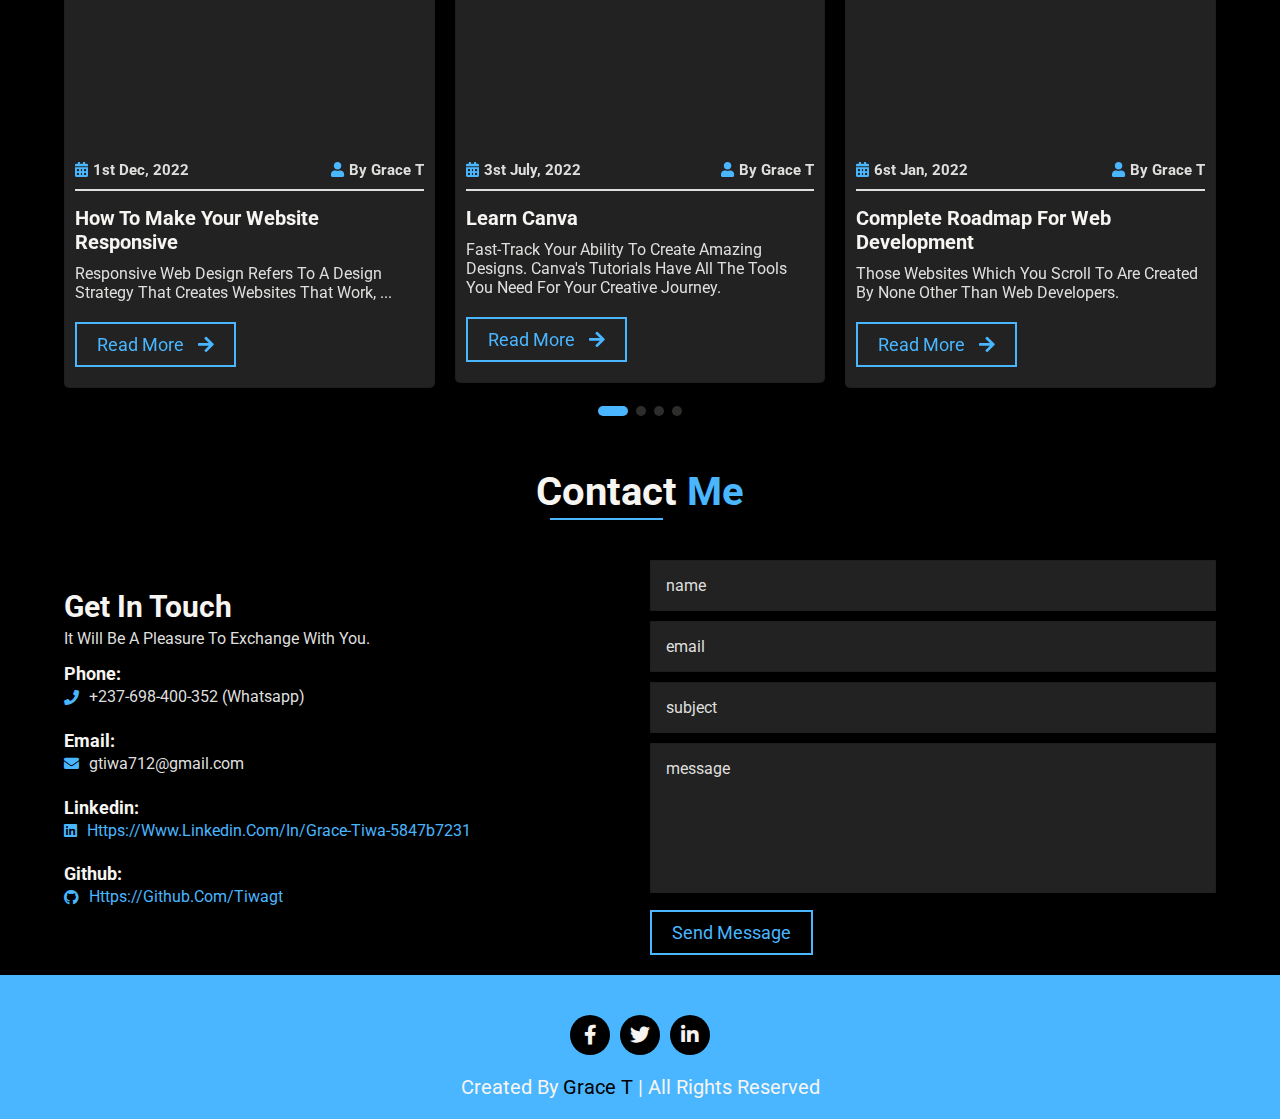
==== commit 3a882d16: "age update" ====
--- a/index.html
+++ b/index.html
@@ -99,7 +99,7 @@
                 <div class="about-info">
 
                     <div class="info">
-                        <h4>age: <span>22</span></h4>
+                        <h4>age: <span>23</span></h4>
                         <h4>gender: <span>Female</span></h4>
                         <h4>language: <span>English, French</span></h4>
                         <h4>work: <span>Software developer</span></h4>
@@ -169,7 +169,7 @@
 
                 <div class="skill-item item2">
                     <div class="box">
-                        <h3>ASP.NET Core<span> 95% </span> </h3>
+                        <h3>ASP.NET 6+<span> 95% </span> </h3>
                         <div class="progress-bar"> <span></span> </div>
                     </div>
                     <div class="box">
